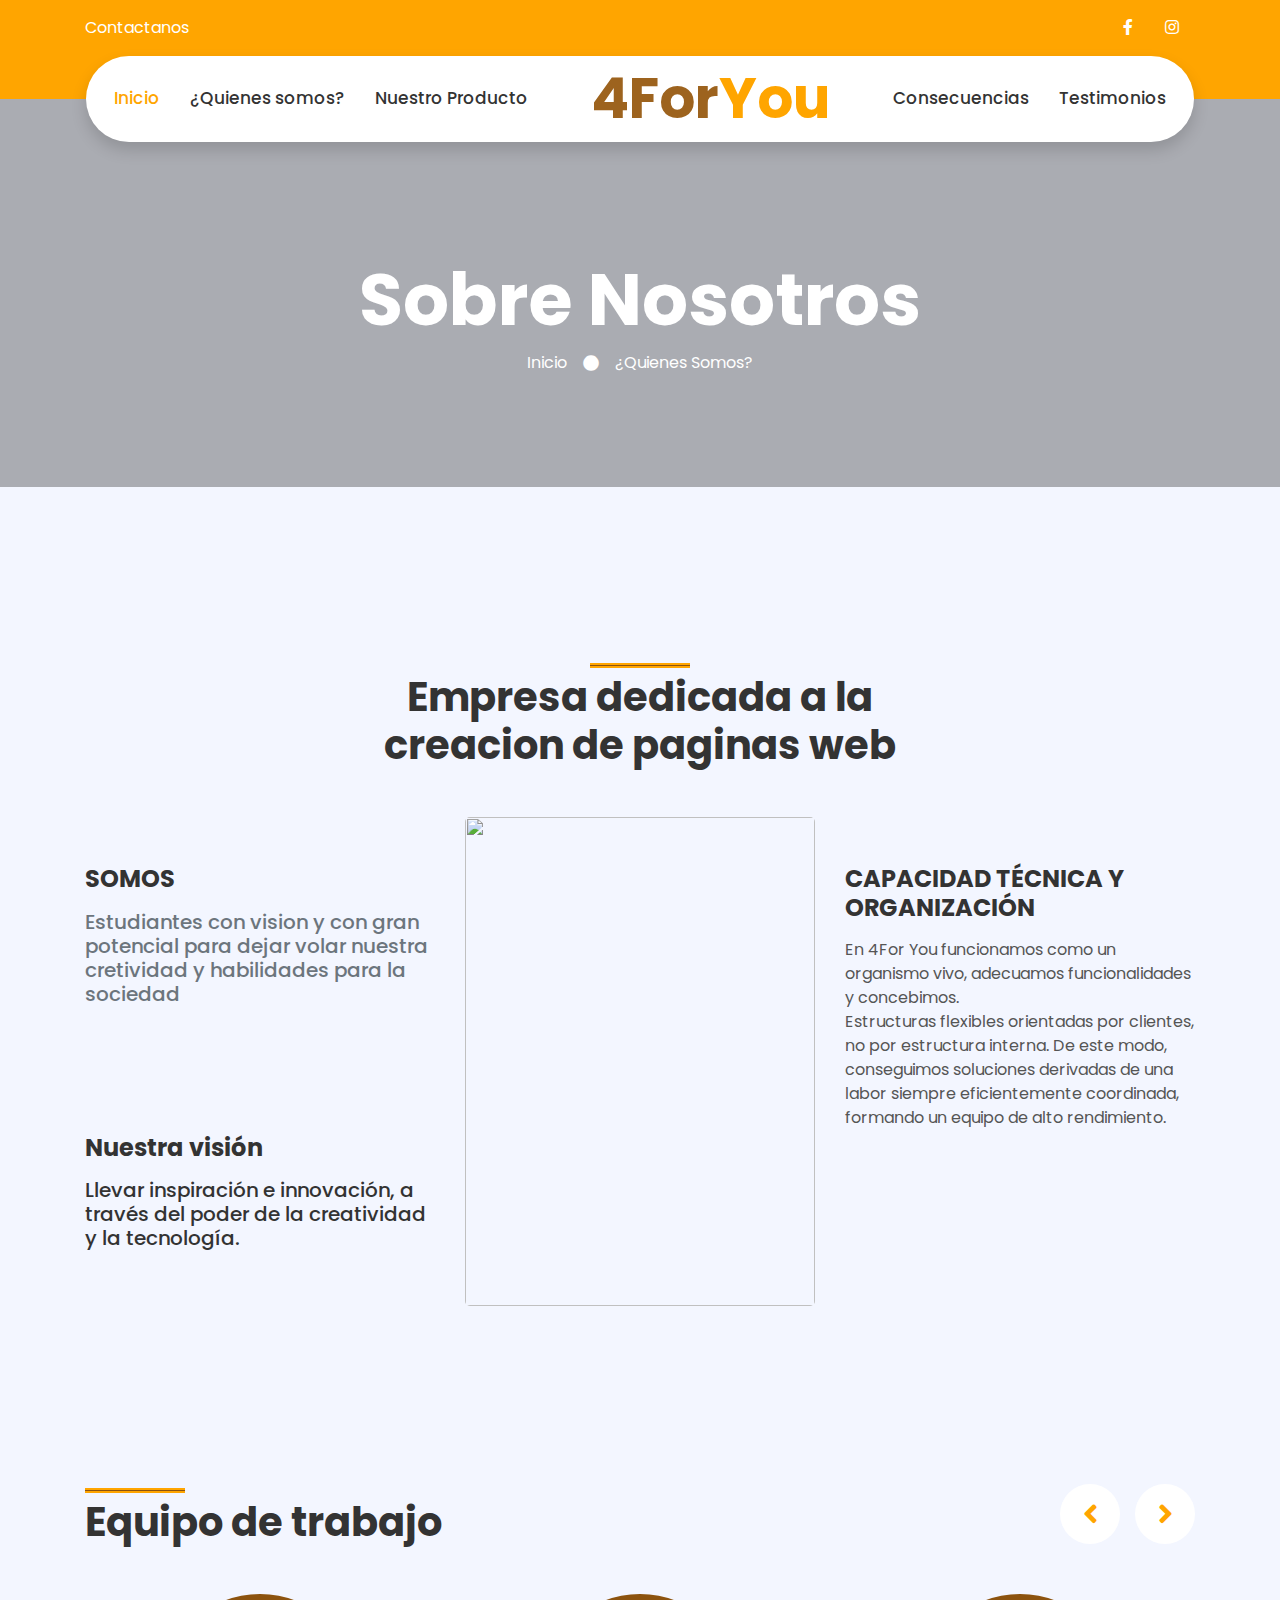
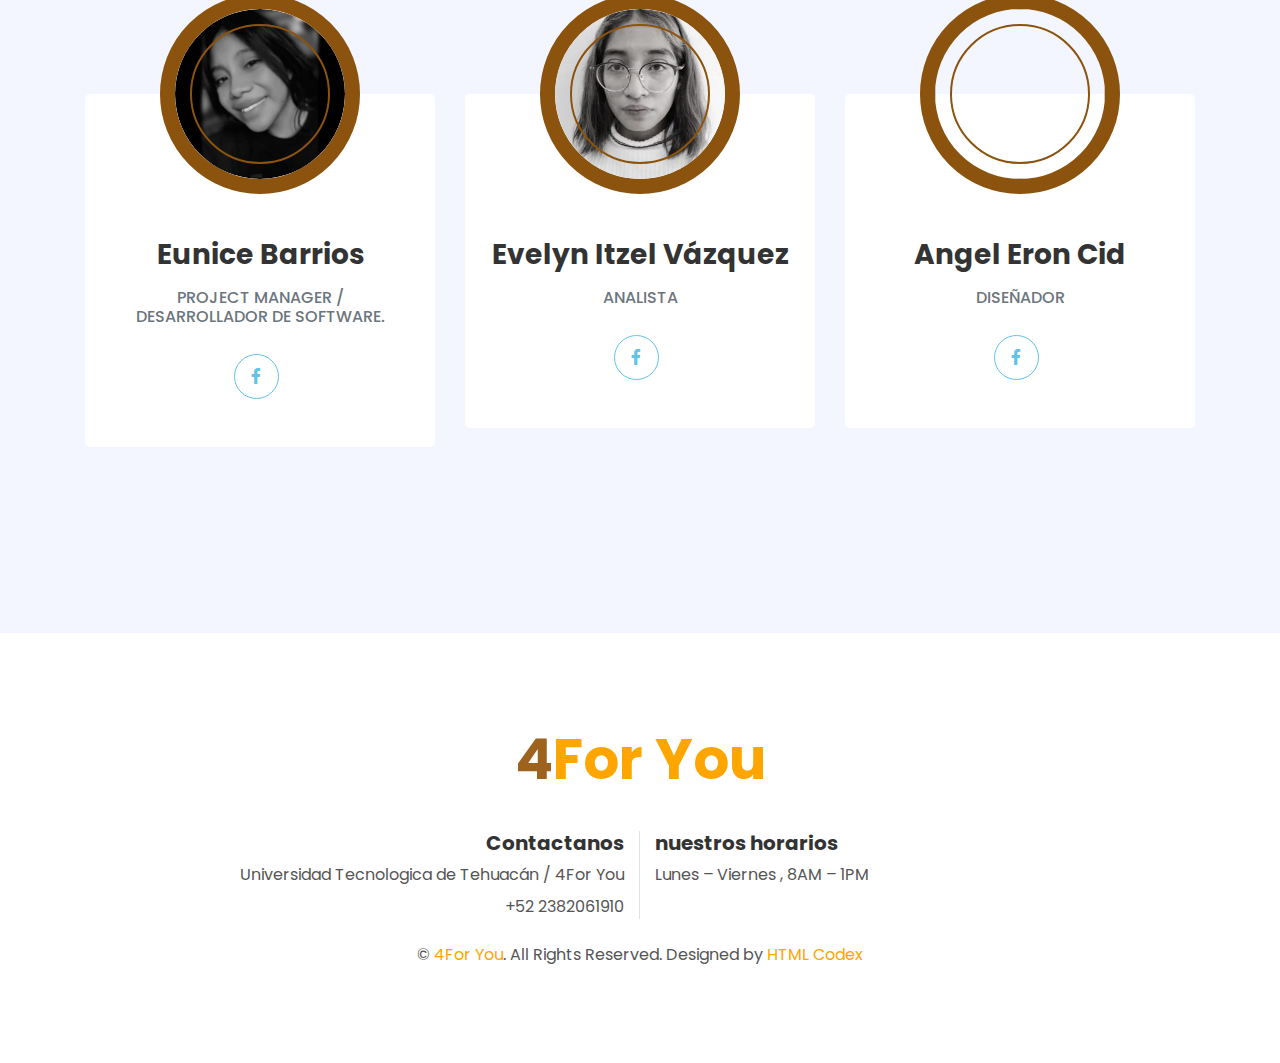
==== about.html @ 39297375 "second commit" ====
<!DOCTYPE html>
<html lang="en">

<head>
    <meta charset="utf-8">
    <title>4For You</title>
    <meta content="width=device-width, initial-scale=1.0" name="viewport">
    <meta content="Free HTML Templates" name="keywords">
    <meta content="Free HTML Templates" name="description">

    <!-- Favicon -->
    <link href="img/favicon.ico" rel="icon">

    <!-- Google Web Fonts -->
    <link rel="preconnect" href="https://fonts.gstatic.com">
    <link href="https://fonts.googleapis.com/css2?family=Poppins:wght@400;500;600;700&display=swap" rel="stylesheet">

    <!-- Font Awesome -->
    <link href="https://cdnjs.cloudflare.com/ajax/libs/font-awesome/5.10.0/css/all.min.css" rel="stylesheet">

    <!-- Libraries Stylesheet -->
    <link href="lib/owlcarousel/assets/owl.carousel.min.css" rel="stylesheet">
    <link href="lib/lightbox/css/lightbox.min.css" rel="stylesheet">

    <!-- Customized Bootstrap Stylesheet -->
    <link href="css/style.css" rel="stylesheet">
</head>

<body>
    <!-- Topbar Start -->
    <div class="container-fluid bg-primary py-3 d-none d-md-block">
        <div class="container">
            <div class="row">
                <div class="col-md-6 text-center text-lg-left mb-2 mb-lg-0">
                    <div class="d-inline-flex align-items-center">
                        <a class="text-white pr-3" href="https://wa.me/qr/YVDUMRNU4BDAO1 ">Contactanos</a>
                      
                    </div>
                </div>
                <div class="col-md-6 text-center text-lg-right">
                    <div class="d-inline-flex align-items-center">
                        <a class="text-white px-3" href="">
                            <i class="fab fa-facebook-f"></i>
                        </a>
                       
                        </a>
                        <a class="text-white px-3" href="">
                            <i class="fab fa-instagram"></i>
                        </a>
                       
                    </div>
                </div>
            </div>
        </div>
    </div>
    <!-- Topbar End -->


    <!-- Navbar Start -->
    <div class="container-fluid position-relative nav-bar p-0">
        <div class="container-lg position-relative p-0 px-lg-3" style="z-index: 9;">
            <nav class="navbar navbar-expand-lg bg-white navbar-light shadow p-lg-0">
                <a href="index.html" class="navbar-brand d-block d-lg-none">
                    <h1 class="m-0 display-4 text-primary"><span class="text-secondary">4For </span>You</h1>
                </a>
                <button type="button" class="navbar-toggler" data-toggle="collapse" data-target="#navbarCollapse">
                    <span class="navbar-toggler-icon"></span>
                </button>
                <div class="collapse navbar-collapse justify-content-between" id="navbarCollapse">
                    <div class="navbar-nav ml-auto py-0">
                        <a href="index.html" class="nav-item nav-link active">Inicio</a>
                        <a href="about.html" class="nav-item nav-link">¿Quienes somos?</a>
                        <a href="product.html" class="nav-item nav-link">Nuestro Producto</a>
                    </div>
                    <a href="index.html" class="navbar-brand mx-5 d-none d-lg-block">
                        <h1 class="m-0 display-4 text-primary"><span class="text-secondary">4For</span>You</h1>
                    </a>
                    <div class="navbar-nav mr-auto py-0">
                        <a href="service.html" class="nav-item nav-link">Consecuencias</a>
                        <a href="testimonios.html" class="nav-item nav-link">Testimonios</a>
                    
                    </div>
                </div>
            </nav>
        </div>
    </div>
    <!-- Navbar End -->


    <!-- Header Start -->
    <div class="jumbotron jumbotron-fluid page-header" style="margin-bottom: 90px;">
        <div class="container text-center py-5">
            <h1 class="text-white display-3 mt-lg-5">Sobre Nosotros</h1>
            <div class="d-inline-flex align-items-center text-white">
                <p class="m-0"><a class="text-white" href="">Inicio</a></p>
                <i class="fa fa-circle px-3"></i>
                <p class="m-0">¿Quienes Somos?</p>
            </div>
        </div>
    </div>
    <!-- Header End -->


    <!-- About Start -->
    <div class="container-fluid py-5">
        <div class="container py-5">
            <div class="row justify-content-center">
                <div class="col-lg-7">
                    <h1 class="section-title position-relative text-center mb-5">Empresa dedicada a la creacion de paginas web </h1>
                </div>
            </div>
            <div class="row">
                <div class="col-lg-4 py-5">
                    <h4 class="font-weight-bold mb-3">SOMOS</h4>
                    <h5 class="text-muted mb-3">Estudiantes con vision y con gran potencial para dejar volar nuestra cretividad y habilidades para la sociedad</p>
                    
                        <br><br><br><br>
                        <h4 class="font-weight-bold mb-3">Nuestra visión </h4>
                        <h5>
                            Llevar inspiración e innovación, a través del poder de la creatividad y la tecnología. 
                        </h5>
                </div>
                <div class="col-lg-4" style="min-height: 400px;">
                    <div class="position-relative h-100 rounded overflow-hidden">
                        <img class="position-absolute w-100 h-100" src="https://img.freepik.com/vector-gratis/fondo-cigarrillo-personas_23-2147618275.jpg?w=740&t=st=1678124604~exp=1678125204~hmac=c6847f18bb481e93ad858bc54929d199244ba776e8eab97102665780e44f63b5" style="object-fit: cover;">
                    </div>
                </div>
                <div class="col-lg-4 py-5">
                    <h4 class="font-weight-bold mb-3">CAPACIDAD
                        TÉCNICA Y ORGANIZACIÓN</h4>
                    <p>
                        En 4For You funcionamos como un organismo vivo, adecuamos funcionalidades y concebimos.
                        <br>
                        Estructuras flexibles orientadas por clientes, no
                        por estructura interna. De este modo, conseguimos
                        soluciones derivadas de una labor siempre
                        eficientemente coordinada, formando un equipo de alto
                        rendimiento.
                    </p>
                    
                </div>
            </div>
        </div>
    </div>
    <!-- About End -->

    <!-- Team Start -->
    <div class="container-fluid py-5">
        <div class="container py-5">
            <div class="row">
                <div class="col-lg-6">
                    <h1 class="section-title position-relative mb-5">Equipo de trabajo</h1>
                </div>
                <div class="col-lg-6 mb-5 mb-lg-0 pb-5 pb-lg-0"></div>
            </div>
            <div class="row">
                <div class="col-12">
                    <div class="owl-carousel team-carousel">
                        <div class="team-item">
                            <div class="team-img mx-auto">
                                <img class="rounded-circle w-100 h-100" src="img/eunice.jpg" style="object-fit: cover;">
                            </div>
                            <div class="position-relative text-center bg-light rounded px-4 py-5" style="margin-top: -100px;">
                                <h3 class="font-weight-bold mt-5 mb-3 pt-5">Eunice Barrios</h3>
                                <h6 class="text-uppercase text-muted mb-4">Project manager / Desarrollador de software. </h6>
                                <div class="d-flex justify-content-center pt-1">
                                   
                                    <a class="btn btn-outline-secondary btn-social mr-2" href="#"><i class="fab fa-facebook-f"></i></a>
                                   
                                </div>
                            </div>
                        </div>
                        <div class="team-item">
                            <div class="team-img mx-auto">
                                <img class="rounded-circle w-100 h-100" src="img/itzel.jpg" style="object-fit: cover;">
                            </div>
                            <div class="position-relative text-center bg-light rounded px-4 py-5" style="margin-top: -100px;">
                                <h3 class="font-weight-bold mt-5 mb-3 pt-5">Evelyn Itzel Vázquez </h3>
                                <h6 class="text-uppercase text-muted mb-4">Analista</h6>
                                <div class="d-flex justify-content-center pt-1">
                                   
                                    <a class="btn btn-outline-secondary btn-social mr-2" href="#"><i class="fab fa-facebook-f"></i></a>
                                    
                                </div>
                            </div>
                        </div>
                        <div class="team-item">
                            <div class="team-img mx-auto">
                                <img class="rounded-circle w-100 h-100" src="img/team-3.jpg" style="object-fit: cover;">
                            </div>
                            <div class="position-relative text-center bg-light rounded px-4 py-5" style="margin-top: -100px;">
                                <h3 class="font-weight-bold mt-5 mb-3 pt-5">Angel Eron Cid</h3>
                                <h6 class="text-uppercase text-muted mb-4">Diseñador</h6>
                                <div class="d-flex justify-content-center pt-1">
                                    
                                    <a class="btn btn-outline-secondary btn-social mr-2" href="#"><i class="fab fa-facebook-f"></i></a>
                                    
                                </div>
                            </div>
                        </div>
                        <div class="team-item">
                            <div class="team-img mx-auto">
                                <img class="rounded-circle w-100 h-100" src="img/team-4.jpg" style="object-fit: cover;">
                            </div>
                            <div class="position-relative text-center bg-light rounded px-4 py-5" style="margin-top: -100px;">
                                <h3 class="font-weight-bold mt-5 mb-3 pt-5">Alberto Angel López</h3>
                                <h6 class="text-uppercase text-muted mb-4">Scrum master</h6>
                                <div class="d-flex justify-content-center pt-1">
                                   
                                    <a class="btn btn-outline-secondary btn-social mr-2" href="#"><i class="fab fa-facebook-f"></i></a>
                                   
                                </div>
                            </div>
                        </div>
                    </div>
                </div>
            </div>
        </div>
    </div>
    <!-- Team End -->


   <!-- Footer Start -->
   <div class="container-fluid footer bg-light py-5" style="margin-top: 90px;">
    <div class="container text-center py-5">
        <div class="row">
            <div class="col-12 mb-4">
                <a href="index.html" class="navbar-brand m-0">
                    <h1 class="m-0 mt-n2 display-4 text-primary"><span class="text-secondary">4</span>For You</h1>
                </a>
            </div>
            
            <div class="col-12 mt-2 mb-4">
                <div class="row">
                    <div class="col-sm-6 text-center text-sm-right border-right mb-3 mb-sm-0">
                        <h5 class="font-weight-bold mb-2">Contactanos</h5>
                        <p class="mb-2">Universidad Tecnologica de Tehuacán / 4For You</p>
                        <p class="mb-0">+52 2382061910</p>
                    </div>
                    <div class="col-sm-6 text-center text-sm-left">
                        <h5 class="font-weight-bold mb-2">nuestros horarios</h5>
                        <p class="mb-2">Lunes – Viernes , 8AM – 1PM</p>
                        
                    </div>
                </div>
            </div>
            <div class="col-12">
                <p class="m-0">&copy; <a href="#">4For You</a>. All Rights Reserved. Designed by <a href="https://htmlcodex.com">HTML Codex</a>
                </p>
            </div>
        </div>
    </div>
</div>
<!-- Footer End -->

    <!-- Back to Top -->
    <a href="#" class="btn btn-secondary px-2 back-to-top"><i class="fa fa-angle-double-up"></i></a>


    <!-- JavaScript Libraries -->
    <script src="https://code.jquery.com/jquery-3.4.1.min.js"></script>
    <script src="https://stackpath.bootstrapcdn.com/bootstrap/4.4.1/js/bootstrap.bundle.min.js"></script>
    <script src="lib/easing/easing.min.js"></script>
    <script src="lib/waypoints/waypoints.min.js"></script>
    <script src="lib/owlcarousel/owl.carousel.min.js"></script>
    <script src="lib/isotope/isotope.pkgd.min.js"></script>
    <script src="lib/lightbox/js/lightbox.min.js"></script>

    <!-- Contact Javascript File -->
    <script src="mail/jqBootstrapValidation.min.js"></script>
    <script src="mail/contact.js"></script>

    <!-- Template Javascript -->
    <script src="js/main.js"></script>
</body>

</html>
---- css/style.css ----
/******* Bootstrap Theming ********/
/*!
 * Bootstrap v4.5.3 (https://getbootstrap.com/)
 * Copyright 2011-2020 The Bootstrap Authors
 * Copyright 2011-2020 Twitter, Inc.
 * Licensed under MIT (https://github.com/twbs/bootstrap/blob/main/LICENSE)
 */
:root {
  --blue: #007bff;
  --indigo: #6610f2;
  --purple: #6f42c1;
  --pink: #e83e8c;
  --red: #dc3545;
  --orange: #fd7e14;
  --yellow: #ffc107;
  --green: #28a745;
  --teal: #20c997;
  --cyan: #17a2b8;
  --white: #fff;
  --gray: #6c757d;
  --gray-dark: #343a40;
  --primary: #F195B2;
  --secondary: #62C3E7;
  --success: #28a745;
  --info: #17a2b8;
  --warning: #ffc107;
  --danger: #dc3545;
  --light: #FFFFFF;
  --dark: #333333;
  --breakpoint-xs: 0;
  --breakpoint-sm: 576px;
  --breakpoint-md: 768px;
  --breakpoint-lg: 992px;
  --breakpoint-xl: 1200px;
  --font-family-sans-serif: "Poppins", sans-serif;
  --font-family-monospace: SFMono-Regular, Menlo, Monaco, Consolas, "Liberation Mono", "Courier New", monospace;
}

*,
*::before,
*::after {
  box-sizing: border-box;
}

html {
  font-family: sans-serif;
  line-height: 1.15;
  -webkit-text-size-adjust: 100%;
  -webkit-tap-highlight-color: rgba(0, 0, 0, 0);
}

article, aside, figcaption, figure, footer, header, hgroup, main, nav, section {
  display: block;
}

body {
  margin: 0;
  font-family: "Poppins", sans-serif;
  font-size: 1rem;
  font-weight: 400;
  line-height: 1.5;
  color: #555555;
  text-align: left;
  background-color: #F3F6FF;
}

[tabindex="-1"]:focus:not(:focus-visible) {
  outline: 0 !important;
}

hr {
  box-sizing: content-box;
  height: 0;
  overflow: visible;
}

h1, h2, h3, h4, h5, h6 {
  margin-top: 0;
  margin-bottom: 0.5rem;
}

p {
  margin-top: 0;
  margin-bottom: 1rem;
}

abbr[title],
abbr[data-original-title] {
  text-decoration: underline;
  text-decoration: underline dotted;
  cursor: help;
  border-bottom: 0;
  text-decoration-skip-ink: none;
}

address {
  margin-bottom: 1rem;
  font-style: normal;
  line-height: inherit;
}

ol,
ul,
dl {
  margin-top: 0;
  margin-bottom: 1rem;
}

ol ol,
ul ul,
ol ul,
ul ol {
  margin-bottom: 0;
}

dt {
  font-weight: 700;
}

dd {
  margin-bottom: .5rem;
  margin-left: 0;
}

blockquote {
  margin: 0 0 1rem;
}

b,
strong {
  font-weight: bolder;
}

small {
  font-size: 80%;
}

sub,
sup {
  position: relative;
  font-size: 75%;
  line-height: 0;
  vertical-align: baseline;
}

sub {
  bottom: -.25em;
}

sup {
  top: -.5em;
}

a {
  color: orange;
  text-decoration: none;
  background-color: transparent;
}

a:hover {
  color: orange;
  text-decoration: underline;
}

a:not([href]):not([class]) {
  color: inherit;
  text-decoration: none;
}

a:not([href]):not([class]):hover {
  color: inherit;
  text-decoration: none;
}

pre,
code,
kbd,
samp {
  font-family: SFMono-Regular, Menlo, Monaco, Consolas, "Liberation Mono", "Courier New", monospace;
  font-size: 1em;
}

pre {
  margin-top: 0;
  margin-bottom: 1rem;
  overflow: auto;
  -ms-overflow-style: scrollbar;
}

figure {
  margin: 0 0 1rem;
}

img {
  vertical-align: middle;
  border-style: none;
}

svg {
  overflow: hidden;
  vertical-align: middle;
}

table {
  border-collapse: collapse;
}

caption {
  padding-top: 0.75rem;
  padding-bottom: 0.75rem;
  color: #6c757d;
  text-align: left;
  caption-side: bottom;
}

th {
  text-align: inherit;
  text-align: -webkit-match-parent;
}

label {
  display: inline-block;
  margin-bottom: 0.5rem;
}

button {
  border-radius: 0;
}

button:focus {
  outline: 1px dotted;
  outline: 5px auto -webkit-focus-ring-color;
}

input,
button,
select,
optgroup,
textarea {
  margin: 0;
  font-family: inherit;
  font-size: inherit;
  line-height: inherit;
}

button,
input {
  overflow: visible;
}

button,
select {
  text-transform: none;
}

[role="button"] {
  cursor: pointer;
}

select {
  word-wrap: normal;
}

button,
[type="button"],
[type="reset"],
[type="submit"] {
  -webkit-appearance: button;
}

button:not(:disabled),
[type="button"]:not(:disabled),
[type="reset"]:not(:disabled),
[type="submit"]:not(:disabled) {
  cursor: pointer;
}

button::-moz-focus-inner,
[type="button"]::-moz-focus-inner,
[type="reset"]::-moz-focus-inner,
[type="submit"]::-moz-focus-inner {
  padding: 0;
  border-style: none;
}

input[type="radio"],
input[type="checkbox"] {
  box-sizing: border-box;
  padding: 0;
}

textarea {
  overflow: auto;
  resize: vertical;
}

fieldset {
  min-width: 0;
  padding: 0;
  margin: 0;
  border: 0;
}

legend {
  display: block;
  width: 100%;
  max-width: 100%;
  padding: 0;
  margin-bottom: .5rem;
  font-size: 1.5rem;
  line-height: inherit;
  color: inherit;
  white-space: normal;
}

@media (max-width: 1200px) {
  legend {
    font-size: calc(1.275rem + 0.3vw) ;
  }
}

progress {
  vertical-align: baseline;
}

[type="number"]::-webkit-inner-spin-button,
[type="number"]::-webkit-outer-spin-button {
  height: auto;
}

[type="search"] {
  outline-offset: -2px;
  -webkit-appearance: none;
}

[type="search"]::-webkit-search-decoration {
  -webkit-appearance: none;
}

::-webkit-file-upload-button {
  font: inherit;
  -webkit-appearance: button;
}

output {
  display: inline-block;
}

summary {
  display: list-item;
  cursor: pointer;
}

template {
  display: none;
}

[hidden] {
  display: none !important;
}

h1, h2, h3, h4, h5, h6,
.h1, .h2, .h3, .h4, .h5, .h6 {
  margin-bottom: 0.5rem;
  font-weight: 500;
  line-height: 1.2;
  color: #333333;
}

h1, .h1 {
  font-size: 2.5rem;
}

@media (max-width: 1200px) {
  h1, .h1 {
    font-size: calc(1.375rem + 1.5vw) ;
  }
}

h2, .h2 {
  font-size: 2rem;
}

@media (max-width: 1200px) {
  h2, .h2 {
    font-size: calc(1.325rem + 0.9vw) ;
  }
}

h3, .h3 {
  font-size: 1.75rem;
}

@media (max-width: 1200px) {
  h3, .h3 {
    font-size: calc(1.3rem + 0.6vw) ;
  }
}

h4, .h4 {
  font-size: 1.5rem;
}

@media (max-width: 1200px) {
  h4, .h4 {
    font-size: calc(1.275rem + 0.3vw) ;
  }
}

h5, .h5 {
  font-size: 1.25rem;
}

h6, .h6 {
  font-size: 1rem;
}

.lead {
  font-size: 1.25rem;
  font-weight: 300;
}

.display-1 {
  font-size: 6rem;
  font-weight: 300;
  line-height: 1.2;
}

@media (max-width: 1200px) {
  .display-1 {
    font-size: calc(1.725rem + 5.7vw) ;
  }
}

.display-2 {
  font-size: 5.5rem;
  font-weight: 300;
  line-height: 1.2;
}

@media (max-width: 1200px) {
  .display-2 {
    font-size: calc(1.675rem + 5.1vw) ;
  }
}

.display-3 {
  font-size: 4.5rem;
  font-weight: 300;
  line-height: 1.2;
}

@media (max-width: 1200px) {
  .display-3 {
    font-size: calc(1.575rem + 3.9vw) ;
  }
}

.display-4 {
  font-size: 3.5rem;
  font-weight: 300;
  line-height: 1.2;
}

@media (max-width: 1200px) {
  .display-4 {
    font-size: calc(1.475rem + 2.7vw) ;
  }
}

hr {
  margin-top: 1rem;
  margin-bottom: 1rem;
  border: 0;
  border-top: 1px solid rgba(0, 0, 0, 0.1);
}

small,
.small {
  font-size: 80%;
  font-weight: 400;
}

mark,
.mark {
  padding: 0.2em;
  background-color: #fcf8e3;
}

.list-unstyled {
  padding-left: 0;
  list-style: none;
}

.list-inline {
  padding-left: 0;
  list-style: none;
}

.list-inline-item {
  display: inline-block;
}

.list-inline-item:not(:last-child) {
  margin-right: 0.5rem;
}

.initialism {
  font-size: 90%;
  text-transform: uppercase;
}

.blockquote {
  margin-bottom: 1rem;
  font-size: 1.25rem;
}

.blockquote-footer {
  display: block;
  font-size: 80%;
  color: #6c757d;
}

.blockquote-footer::before {
  content: "\2014\00A0";
}

.img-fluid {
  max-width: 100%;
  height: auto;
}

.img-thumbnail {
  padding: 0.25rem;
  background-color: #F3F6FF;
  border: 1px solid #dee2e6;
  border-radius: 5px;
  max-width: 100%;
  height: auto;
}

.figure {
  display: inline-block;
}

.figure-img {
  margin-bottom: 0.5rem;
  line-height: 1;
}

.figure-caption {
  font-size: 90%;
  color: #6c757d;
}

code {
  font-size: 87.5%;
  color:orange;
  word-wrap: break-word;
}

a > code {
  color: inherit;
}

kbd {
  padding: 0.2rem 0.4rem;
  font-size: 87.5%;
  color: #fff;
  background-color: #212529;
  border-radius: 0.2rem;
}

kbd kbd {
  padding: 0;
  font-size: 100%;
  font-weight: 700;
}

pre {
  display: block;
  font-size: 87.5%;
  color: #212529;
}

pre code {
  font-size: inherit;
  color: inherit;
  word-break: normal;
}

.pre-scrollable {
  max-height: 340px;
  overflow-y: scroll;
}

.container,
.container-fluid,
.container-sm,
.container-md,
.container-lg,
.container-xl {
  width: 100%;
  padding-right: 15px;
  padding-left: 15px;
  margin-right: auto;
  margin-left: auto;
}

@media (min-width: 576px) {
  .container, .container-sm {
    max-width: 540px;
  }
}

@media (min-width: 768px) {
  .container, .container-sm, .container-md {
    max-width: 720px;
  }
}

@media (min-width: 992px) {
  .container, .container-sm, .container-md, .container-lg {
    max-width: 960px;
  }
}

@media (min-width: 1200px) {
  .container, .container-sm, .container-md, .container-lg, .container-xl {
    max-width: 1140px;
  }
}

.row {
  display: flex;
  flex-wrap: wrap;
  margin-right: -15px;
  margin-left: -15px;
}

.no-gutters {
  margin-right: 0;
  margin-left: 0;
}

.no-gutters > .col,
.no-gutters > [class*="col-"] {
  padding-right: 0;
  padding-left: 0;
}

.col-1, .col-2, .col-3, .col-4, .col-5, .col-6, .col-7, .col-8, .col-9, .col-10, .col-11, .col-12, .col,
.col-auto, .col-sm-1, .col-sm-2, .col-sm-3, .col-sm-4, .col-sm-5, .col-sm-6, .col-sm-7, .col-sm-8, .col-sm-9, .col-sm-10, .col-sm-11, .col-sm-12, .col-sm,
.col-sm-auto, .col-md-1, .col-md-2, .col-md-3, .col-md-4, .col-md-5, .col-md-6, .col-md-7, .col-md-8, .col-md-9, .col-md-10, .col-md-11, .col-md-12, .col-md,
.col-md-auto, .col-lg-1, .col-lg-2, .col-lg-3, .col-lg-4, .col-lg-5, .col-lg-6, .col-lg-7, .col-lg-8, .col-lg-9, .col-lg-10, .col-lg-11, .col-lg-12, .col-lg,
.col-lg-auto, .col-xl-1, .col-xl-2, .col-xl-3, .col-xl-4, .col-xl-5, .col-xl-6, .col-xl-7, .col-xl-8, .col-xl-9, .col-xl-10, .col-xl-11, .col-xl-12, .col-xl,
.col-xl-auto {
  position: relative;
  width: 100%;
  padding-right: 15px;
  padding-left: 15px;
}

.col {
  flex-basis: 0;
  flex-grow: 1;
  max-width: 100%;
}

.row-cols-1 > * {
  flex: 0 0 100%;
  max-width: 100%;
}

.row-cols-2 > * {
  flex: 0 0 50%;
  max-width: 50%;
}

.row-cols-3 > * {
  flex: 0 0 33.33333%;
  max-width: 33.33333%;
}

.row-cols-4 > * {
  flex: 0 0 25%;
  max-width: 25%;
}

.row-cols-5 > * {
  flex: 0 0 20%;
  max-width: 20%;
}

.row-cols-6 > * {
  flex: 0 0 16.66667%;
  max-width: 16.66667%;
}

.col-auto {
  flex: 0 0 auto;
  width: auto;
  max-width: 100%;
}

.col-1 {
  flex: 0 0 8.33333%;
  max-width: 8.33333%;
}

.col-2 {
  flex: 0 0 16.66667%;
  max-width: 16.66667%;
}

.col-3 {
  flex: 0 0 25%;
  max-width: 25%;
}

.col-4 {
  flex: 0 0 33.33333%;
  max-width: 33.33333%;
}

.col-5 {
  flex: 0 0 41.66667%;
  max-width: 41.66667%;
}

.col-6 {
  flex: 0 0 50%;
  max-width: 50%;
}

.col-7 {
  flex: 0 0 58.33333%;
  max-width: 58.33333%;
}

.col-8 {
  flex: 0 0 66.66667%;
  max-width: 66.66667%;
}

.col-9 {
  flex: 0 0 75%;
  max-width: 75%;
}

.col-10 {
  flex: 0 0 83.33333%;
  max-width: 83.33333%;
}

.col-11 {
  flex: 0 0 91.66667%;
  max-width: 91.66667%;
}

.col-12 {
  flex: 0 0 100%;
  max-width: 100%;
}

.order-first {
  order: -1;
}

.order-last {
  order: 13;
}

.order-0 {
  order: 0;
}

.order-1 {
  order: 1;
}

.order-2 {
  order: 2;
}

.order-3 {
  order: 3;
}

.order-4 {
  order: 4;
}

.order-5 {
  order: 5;
}

.order-6 {
  order: 6;
}

.order-7 {
  order: 7;
}

.order-8 {
  order: 8;
}

.order-9 {
  order: 9;
}

.order-10 {
  order: 10;
}

.order-11 {
  order: 11;
}

.order-12 {
  order: 12;
}

.offset-1 {
  margin-left: 8.33333%;
}

.offset-2 {
  margin-left: 16.66667%;
}

.offset-3 {
  margin-left: 25%;
}

.offset-4 {
  margin-left: 33.33333%;
}

.offset-5 {
  margin-left: 41.66667%;
}

.offset-6 {
  margin-left: 50%;
}

.offset-7 {
  margin-left: 58.33333%;
}

.offset-8 {
  margin-left: 66.66667%;
}

.offset-9 {
  margin-left: 75%;
}

.offset-10 {
  margin-left: 83.33333%;
}

.offset-11 {
  margin-left: 91.66667%;
}

@media (min-width: 576px) {
  .col-sm {
    flex-basis: 0;
    flex-grow: 1;
    max-width: 100%;
  }
  .row-cols-sm-1 > * {
    flex: 0 0 100%;
    max-width: 100%;
  }
  .row-cols-sm-2 > * {
    flex: 0 0 50%;
    max-width: 50%;
  }
  .row-cols-sm-3 > * {
    flex: 0 0 33.33333%;
    max-width: 33.33333%;
  }
  .row-cols-sm-4 > * {
    flex: 0 0 25%;
    max-width: 25%;
  }
  .row-cols-sm-5 > * {
    flex: 0 0 20%;
    max-width: 20%;
  }
  .row-cols-sm-6 > * {
    flex: 0 0 16.66667%;
    max-width: 16.66667%;
  }
  .col-sm-auto {
    flex: 0 0 auto;
    width: auto;
    max-width: 100%;
  }
  .col-sm-1 {
    flex: 0 0 8.33333%;
    max-width: 8.33333%;
  }
  .col-sm-2 {
    flex: 0 0 16.66667%;
    max-width: 16.66667%;
  }
  .col-sm-3 {
    flex: 0 0 25%;
    max-width: 25%;
  }
  .col-sm-4 {
    flex: 0 0 33.33333%;
    max-width: 33.33333%;
  }
  .col-sm-5 {
    flex: 0 0 41.66667%;
    max-width: 41.66667%;
  }
  .col-sm-6 {
    flex: 0 0 50%;
    max-width: 50%;
  }
  .col-sm-7 {
    flex: 0 0 58.33333%;
    max-width: 58.33333%;
  }
  .col-sm-8 {
    flex: 0 0 66.66667%;
    max-width: 66.66667%;
  }
  .col-sm-9 {
    flex: 0 0 75%;
    max-width: 75%;
  }
  .col-sm-10 {
    flex: 0 0 83.33333%;
    max-width: 83.33333%;
  }
  .col-sm-11 {
    flex: 0 0 91.66667%;
    max-width: 91.66667%;
  }
  .col-sm-12 {
    flex: 0 0 100%;
    max-width: 100%;
  }
  .order-sm-first {
    order: -1;
  }
  .order-sm-last {
    order: 13;
  }
  .order-sm-0 {
    order: 0;
  }
  .order-sm-1 {
    order: 1;
  }
  .order-sm-2 {
    order: 2;
  }
  .order-sm-3 {
    order: 3;
  }
  .order-sm-4 {
    order: 4;
  }
  .order-sm-5 {
    order: 5;
  }
  .order-sm-6 {
    order: 6;
  }
  .order-sm-7 {
    order: 7;
  }
  .order-sm-8 {
    order: 8;
  }
  .order-sm-9 {
    order: 9;
  }
  .order-sm-10 {
    order: 10;
  }
  .order-sm-11 {
    order: 11;
  }
  .order-sm-12 {
    order: 12;
  }
  .offset-sm-0 {
    margin-left: 0;
  }
  .offset-sm-1 {
    margin-left: 8.33333%;
  }
  .offset-sm-2 {
    margin-left: 16.66667%;
  }
  .offset-sm-3 {
    margin-left: 25%;
  }
  .offset-sm-4 {
    margin-left: 33.33333%;
  }
  .offset-sm-5 {
    margin-left: 41.66667%;
  }
  .offset-sm-6 {
    margin-left: 50%;
  }
  .offset-sm-7 {
    margin-left: 58.33333%;
  }
  .offset-sm-8 {
    margin-left: 66.66667%;
  }
  .offset-sm-9 {
    margin-left: 75%;
  }
  .offset-sm-10 {
    margin-left: 83.33333%;
  }
  .offset-sm-11 {
    margin-left: 91.66667%;
  }
}

@media (min-width: 768px) {
  .col-md {
    flex-basis: 0;
    flex-grow: 1;
    max-width: 100%;
  }
  .row-cols-md-1 > * {
    flex: 0 0 100%;
    max-width: 100%;
  }
  .row-cols-md-2 > * {
    flex: 0 0 50%;
    max-width: 50%;
  }
  .row-cols-md-3 > * {
    flex: 0 0 33.33333%;
    max-width: 33.33333%;
  }
  .row-cols-md-4 > * {
    flex: 0 0 25%;
    max-width: 25%;
  }
  .row-cols-md-5 > * {
    flex: 0 0 20%;
    max-width: 20%;
  }
  .row-cols-md-6 > * {
    flex: 0 0 16.66667%;
    max-width: 16.66667%;
  }
  .col-md-auto {
    flex: 0 0 auto;
    width: auto;
    max-width: 100%;
  }
  .col-md-1 {
    flex: 0 0 8.33333%;
    max-width: 8.33333%;
  }
  .col-md-2 {
    flex: 0 0 16.66667%;
    max-width: 16.66667%;
  }
  .col-md-3 {
    flex: 0 0 25%;
    max-width: 25%;
  }
  .col-md-4 {
    flex: 0 0 33.33333%;
    max-width: 33.33333%;
  }
  .col-md-5 {
    flex: 0 0 41.66667%;
    max-width: 41.66667%;
  }
  .col-md-6 {
    flex: 0 0 50%;
    max-width: 50%;
  }
  .col-md-7 {
    flex: 0 0 58.33333%;
    max-width: 58.33333%;
  }
  .col-md-8 {
    flex: 0 0 66.66667%;
    max-width: 66.66667%;
  }
  .col-md-9 {
    flex: 0 0 75%;
    max-width: 75%;
  }
  .col-md-10 {
    flex: 0 0 83.33333%;
    max-width: 83.33333%;
  }
  .col-md-11 {
    flex: 0 0 91.66667%;
    max-width: 91.66667%;
  }
  .col-md-12 {
    flex: 0 0 100%;
    max-width: 100%;
  }
  .order-md-first {
    order: -1;
  }
  .order-md-last {
    order: 13;
  }
  .order-md-0 {
    order: 0;
  }
  .order-md-1 {
    order: 1;
  }
  .order-md-2 {
    order: 2;
  }
  .order-md-3 {
    order: 3;
  }
  .order-md-4 {
    order: 4;
  }
  .order-md-5 {
    order: 5;
  }
  .order-md-6 {
    order: 6;
  }
  .order-md-7 {
    order: 7;
  }
  .order-md-8 {
    order: 8;
  }
  .order-md-9 {
    order: 9;
  }
  .order-md-10 {
    order: 10;
  }
  .order-md-11 {
    order: 11;
  }
  .order-md-12 {
    order: 12;
  }
  .offset-md-0 {
    margin-left: 0;
  }
  .offset-md-1 {
    margin-left: 8.33333%;
  }
  .offset-md-2 {
    margin-left: 16.66667%;
  }
  .offset-md-3 {
    margin-left: 25%;
  }
  .offset-md-4 {
    margin-left: 33.33333%;
  }
  .offset-md-5 {
    margin-left: 41.66667%;
  }
  .offset-md-6 {
    margin-left: 50%;
  }
  .offset-md-7 {
    margin-left: 58.33333%;
  }
  .offset-md-8 {
    margin-left: 66.66667%;
  }
  .offset-md-9 {
    margin-left: 75%;
  }
  .offset-md-10 {
    margin-left: 83.33333%;
  }
  .offset-md-11 {
    margin-left: 91.66667%;
  }
}

@media (min-width: 992px) {
  .col-lg {
    flex-basis: 0;
    flex-grow: 1;
    max-width: 100%;
  }
  .row-cols-lg-1 > * {
    flex: 0 0 100%;
    max-width: 100%;
  }
  .row-cols-lg-2 > * {
    flex: 0 0 50%;
    max-width: 50%;
  }
  .row-cols-lg-3 > * {
    flex: 0 0 33.33333%;
    max-width: 33.33333%;
  }
  .row-cols-lg-4 > * {
    flex: 0 0 25%;
    max-width: 25%;
  }
  .row-cols-lg-5 > * {
    flex: 0 0 20%;
    max-width: 20%;
  }
  .row-cols-lg-6 > * {
    flex: 0 0 16.66667%;
    max-width: 16.66667%;
  }
  .col-lg-auto {
    flex: 0 0 auto;
    width: auto;
    max-width: 100%;
  }
  .col-lg-1 {
    flex: 0 0 8.33333%;
    max-width: 8.33333%;
  }
  .col-lg-2 {
    flex: 0 0 16.66667%;
    max-width: 16.66667%;
  }
  .col-lg-3 {
    flex: 0 0 25%;
    max-width: 25%;
  }
  .col-lg-4 {
    flex: 0 0 33.33333%;
    max-width: 33.33333%;
  }
  .col-lg-5 {
    flex: 0 0 41.66667%;
    max-width: 41.66667%;
  }
  .col-lg-6 {
    flex: 0 0 50%;
    max-width: 50%;
  }
  .col-lg-7 {
    flex: 0 0 58.33333%;
    max-width: 58.33333%;
  }
  .col-lg-8 {
    flex: 0 0 66.66667%;
    max-width: 66.66667%;
  }
  .col-lg-9 {
    flex: 0 0 75%;
    max-width: 75%;
  }
  .col-lg-10 {
    flex: 0 0 83.33333%;
    max-width: 83.33333%;
  }
  .col-lg-11 {
    flex: 0 0 91.66667%;
    max-width: 91.66667%;
  }
  .col-lg-12 {
    flex: 0 0 100%;
    max-width: 100%;
  }
  .order-lg-first {
    order: -1;
  }
  .order-lg-last {
    order: 13;
  }
  .order-lg-0 {
    order: 0;
  }
  .order-lg-1 {
    order: 1;
  }
  .order-lg-2 {
    order: 2;
  }
  .order-lg-3 {
    order: 3;
  }
  .order-lg-4 {
    order: 4;
  }
  .order-lg-5 {
    order: 5;
  }
  .order-lg-6 {
    order: 6;
  }
  .order-lg-7 {
    order: 7;
  }
  .order-lg-8 {
    order: 8;
  }
  .order-lg-9 {
    order: 9;
  }
  .order-lg-10 {
    order: 10;
  }
  .order-lg-11 {
    order: 11;
  }
  .order-lg-12 {
    order: 12;
  }
  .offset-lg-0 {
    margin-left: 0;
  }
  .offset-lg-1 {
    margin-left: 8.33333%;
  }
  .offset-lg-2 {
    margin-left: 16.66667%;
  }
  .offset-lg-3 {
    margin-left: 25%;
  }
  .offset-lg-4 {
    margin-left: 33.33333%;
  }
  .offset-lg-5 {
    margin-left: 41.66667%;
  }
  .offset-lg-6 {
    margin-left: 50%;
  }
  .offset-lg-7 {
    margin-left: 58.33333%;
  }
  .offset-lg-8 {
    margin-left: 66.66667%;
  }
  .offset-lg-9 {
    margin-left: 75%;
  }
  .offset-lg-10 {
    margin-left: 83.33333%;
  }
  .offset-lg-11 {
    margin-left: 91.66667%;
  }
}

@media (min-width: 1200px) {
  .col-xl {
    flex-basis: 0;
    flex-grow: 1;
    max-width: 100%;
  }
  .row-cols-xl-1 > * {
    flex: 0 0 100%;
    max-width: 100%;
  }
  .row-cols-xl-2 > * {
    flex: 0 0 50%;
    max-width: 50%;
  }
  .row-cols-xl-3 > * {
    flex: 0 0 33.33333%;
    max-width: 33.33333%;
  }
  .row-cols-xl-4 > * {
    flex: 0 0 25%;
    max-width: 25%;
  }
  .row-cols-xl-5 > * {
    flex: 0 0 20%;
    max-width: 20%;
  }
  .row-cols-xl-6 > * {
    flex: 0 0 16.66667%;
    max-width: 16.66667%;
  }
  .col-xl-auto {
    flex: 0 0 auto;
    width: auto;
    max-width: 100%;
  }
  .col-xl-1 {
    flex: 0 0 8.33333%;
    max-width: 8.33333%;
  }
  .col-xl-2 {
    flex: 0 0 16.66667%;
    max-width: 16.66667%;
  }
  .col-xl-3 {
    flex: 0 0 25%;
    max-width: 25%;
  }
  .col-xl-4 {
    flex: 0 0 33.33333%;
    max-width: 33.33333%;
  }
  .col-xl-5 {
    flex: 0 0 41.66667%;
    max-width: 41.66667%;
  }
  .col-xl-6 {
    flex: 0 0 50%;
    max-width: 50%;
  }
  .col-xl-7 {
    flex: 0 0 58.33333%;
    max-width: 58.33333%;
  }
  .col-xl-8 {
    flex: 0 0 66.66667%;
    max-width: 66.66667%;
  }
  .col-xl-9 {
    flex: 0 0 75%;
    max-width: 75%;
  }
  .col-xl-10 {
    flex: 0 0 83.33333%;
    max-width: 83.33333%;
  }
  .col-xl-11 {
    flex: 0 0 91.66667%;
    max-width: 91.66667%;
  }
  .col-xl-12 {
    flex: 0 0 100%;
    max-width: 100%;
  }
  .order-xl-first {
    order: -1;
  }
  .order-xl-last {
    order: 13;
  }
  .order-xl-0 {
    order: 0;
  }
  .order-xl-1 {
    order: 1;
  }
  .order-xl-2 {
    order: 2;
  }
  .order-xl-3 {
    order: 3;
  }
  .order-xl-4 {
    order: 4;
  }
  .order-xl-5 {
    order: 5;
  }
  .order-xl-6 {
    order: 6;
  }
  .order-xl-7 {
    order: 7;
  }
  .order-xl-8 {
    order: 8;
  }
  .order-xl-9 {
    order: 9;
  }
  .order-xl-10 {
    order: 10;
  }
  .order-xl-11 {
    order: 11;
  }
  .order-xl-12 {
    order: 12;
  }
  .offset-xl-0 {
    margin-left: 0;
  }
  .offset-xl-1 {
    margin-left: 8.33333%;
  }
  .offset-xl-2 {
    margin-left: 16.66667%;
  }
  .offset-xl-3 {
    margin-left: 25%;
  }
  .offset-xl-4 {
    margin-left: 33.33333%;
  }
  .offset-xl-5 {
    margin-left: 41.66667%;
  }
  .offset-xl-6 {
    margin-left: 50%;
  }
  .offset-xl-7 {
    margin-left: 58.33333%;
  }
  .offset-xl-8 {
    margin-left: 66.66667%;
  }
  .offset-xl-9 {
    margin-left: 75%;
  }
  .offset-xl-10 {
    margin-left: 83.33333%;
  }
  .offset-xl-11 {
    margin-left: 91.66667%;
  }
}

.table {
  width: 100%;
  margin-bottom: 1rem;
  color: #555555;
}

.table th,
.table td {
  padding: 0.75rem;
  vertical-align: top;
  border-top: 1px solid #dee2e6;
}

.table thead th {
  vertical-align: bottom;
  border-bottom: 2px solid #dee2e6;
}

.table tbody + tbody {
  border-top: 2px solid #dee2e6;
}

.table-sm th,
.table-sm td {
  padding: 0.3rem;
}

.table-bordered {
  border: 1px solid #dee2e6;
}

.table-bordered th,
.table-bordered td {
  border: 1px solid #dee2e6;
}

.table-bordered thead th,
.table-bordered thead td {
  border-bottom-width: 2px;
}

.table-borderless th,
.table-borderless td,
.table-borderless thead th,
.table-borderless tbody + tbody {
  border: 0;
}

.table-striped tbody tr:nth-of-type(odd) {
  background-color: rgba(0, 0, 0, 0.05);
}

.table-hover tbody tr:hover {
  color: #555555;
  background-color: rgba(0, 0, 0, 0.075);
}

.table-primary,
.table-primary > th,
.table-primary > td {
  background-color: #fbe1e9;
}

.table-primary th,
.table-primary td,
.table-primary thead th,
.table-primary tbody + tbody {
  border-color:orange;
}

.table-hover .table-primary:hover {
  background-color: orange;
}

.table-hover .table-primary:hover > td,
.table-hover .table-primary:hover > th {
  background-color: orange;
}

.table-secondary,
.table-secondary > th,
.table-secondary > td {
  background-color: #d3eef8;
}

.table-secondary th,
.table-secondary td,
.table-secondary thead th,
.table-secondary tbody + tbody {
  border-color: #ade0f3;
}

.table-hover .table-secondary:hover {
  background-color: #bde6f5;
}

.table-hover .table-secondary:hover > td,
.table-hover .table-secondary:hover > th {
  background-color: #bde6f5;
}

.table-success,
.table-success > th,
.table-success > td {
  background-color: #c3e6cb;
}

.table-success th,
.table-success td,
.table-success thead th,
.table-success tbody + tbody {
  border-color: #8fd19e;
}

.table-hover .table-success:hover {
  background-color: #b1dfbb;
}

.table-hover .table-success:hover > td,
.table-hover .table-success:hover > th {
  background-color: #b1dfbb;
}

.table-info,
.table-info > th,
.table-info > td {
  background-color: #bee5eb;
}

.table-info th,
.table-info td,
.table-info thead th,
.table-info tbody + tbody {
  border-color: #86cfda;
}

.table-hover .table-info:hover {
  background-color: #abdde5;
}

.table-hover .table-info:hover > td,
.table-hover .table-info:hover > th {
  background-color: #abdde5;
}

.table-warning,
.table-warning > th,
.table-warning > td {
  background-color: #ffeeba;
}

.table-warning th,
.table-warning td,
.table-warning thead th,
.table-warning tbody + tbody {
  border-color: #ffdf7e;
}

.table-hover .table-warning:hover {
  background-color: #ffe8a1;
}

.table-hover .table-warning:hover > td,
.table-hover .table-warning:hover > th {
  background-color: #ffe8a1;
}

.table-danger,
.table-danger > th,
.table-danger > td {
  background-color: orange;
}

.table-danger th,
.table-danger td,
.table-danger thead th,
.table-danger tbody + tbody {
  border-color: orange;
}

.table-hover .table-danger:hover {
  background-color: orange;
}

.table-hover .table-danger:hover > td,
.table-hover .table-danger:hover > th {
  background-color: orange;
}

.table-light,
.table-light > th,
.table-light > td {
  background-color: white;
}

.table-light th,
.table-light td,
.table-light thead th,
.table-light tbody + tbody {
  border-color: white;
}

.table-hover .table-light:hover {
  background-color: #f2f2f2;
}

.table-hover .table-light:hover > td,
.table-hover .table-light:hover > th {
  background-color: #f2f2f2;
}

.table-dark,
.table-dark > th,
.table-dark > td {
  background-color: #c6c6c6;
}

.table-dark th,
.table-dark td,
.table-dark thead th,
.table-dark tbody + tbody {
  border-color: #959595;
}

.table-hover .table-dark:hover {
  background-color: #b9b9b9;
}

.table-hover .table-dark:hover > td,
.table-hover .table-dark:hover > th {
  background-color: #b9b9b9;
}

.table-active,
.table-active > th,
.table-active > td {
  background-color: rgba(0, 0, 0, 0.075);
}

.table-hover .table-active:hover {
  background-color: rgba(0, 0, 0, 0.075);
}

.table-hover .table-active:hover > td,
.table-hover .table-active:hover > th {
  background-color: rgba(0, 0, 0, 0.075);
}

.table .thead-dark th {
  color: #fff;
  background-color: #343a40;
  border-color: #454d55;
}

.table .thead-light th {
  color: #495057;
  background-color: #e9ecef;
  border-color: #dee2e6;
}

.table-dark {
  color: #fff;
  background-color: #343a40;
}

.table-dark th,
.table-dark td,
.table-dark thead th {
  border-color: #454d55;
}

.table-dark.table-bordered {
  border: 0;
}

.table-dark.table-striped tbody tr:nth-of-type(odd) {
  background-color: rgba(255, 255, 255, 0.05);
}

.table-dark.table-hover tbody tr:hover {
  color: #fff;
  background-color: rgba(255, 255, 255, 0.075);
}

@media (max-width: 575.98px) {
  .table-responsive-sm {
    display: block;
    width: 100%;
    overflow-x: auto;
    -webkit-overflow-scrolling: touch;
  }
  .table-responsive-sm > .table-bordered {
    border: 0;
  }
}

@media (max-width: 767.98px) {
  .table-responsive-md {
    display: block;
    width: 100%;
    overflow-x: auto;
    -webkit-overflow-scrolling: touch;
  }
  .table-responsive-md > .table-bordered {
    border: 0;
  }
}

@media (max-width: 991.98px) {
  .table-responsive-lg {
    display: block;
    width: 100%;
    overflow-x: auto;
    -webkit-overflow-scrolling: touch;
  }
  .table-responsive-lg > .table-bordered {
    border: 0;
  }
}

@media (max-width: 1199.98px) {
  .table-responsive-xl {
    display: block;
    width: 100%;
    overflow-x: auto;
    -webkit-overflow-scrolling: touch;
  }
  .table-responsive-xl > .table-bordered {
    border: 0;
  }
}

.table-responsive {
  display: block;
  width: 100%;
  overflow-x: auto;
  -webkit-overflow-scrolling: touch;
}

.table-responsive > .table-bordered {
  border: 0;
}

.form-control {
  display: block;
  width: 100%;
  height: calc(1.5em + 0.75rem + 2px);
  padding: 0.375rem 0.75rem;
  font-size: 1rem;
  font-weight: 400;
  line-height: 1.5;
  color: #495057;
  background-color: #fff;
  background-clip: padding-box;
  border: 1px solid #ced4da;
  border-radius: 5px;
  transition: border-color 0.15s ease-in-out, box-shadow 0.15s ease-in-out;
}

@media (prefers-reduced-motion: reduce) {
  .form-control {
    transition: none;
  }
}

.form-control::-ms-expand {
  background-color: transparent;
  border: 0;
}

.form-control:-moz-focusring {
  color: transparent;
  text-shadow: 0 0 0 #495057;
}

.form-control:focus {
  color: #495057;
  background-color: #fff;
  border-color: white;
  outline: 0;
  box-shadow: 0 0 0 0.2rem rgba(253, 146, 23, 0.25);
}

.form-control::placeholder {
  color: #6c757d;
  opacity: 1;
}

.form-control:disabled, .form-control[readonly] {
  background-color: #e9ecef;
  opacity: 1;
}

input[type="date"].form-control,
input[type="time"].form-control,
input[type="datetime-local"].form-control,
input[type="month"].form-control {
  appearance: none;
}

select.form-control:focus::-ms-value {
  color: #495057;
  background-color: #fff;
}

.form-control-file,
.form-control-range {
  display: block;
  width: 100%;
}

.col-form-label {
  padding-top: calc(0.375rem + 1px);
  padding-bottom: calc(0.375rem + 1px);
  margin-bottom: 0;
  font-size: inherit;
  line-height: 1.5;
}

.col-form-label-lg {
  padding-top: calc(0.5rem + 1px);
  padding-bottom: calc(0.5rem + 1px);
  font-size: 1.25rem;
  line-height: 1.5;
}

.col-form-label-sm {
  padding-top: calc(0.25rem + 1px);
  padding-bottom: calc(0.25rem + 1px);
  font-size: 0.875rem;
  line-height: 1.5;
}

.form-control-plaintext {
  display: block;
  width: 100%;
  padding: 0.375rem 0;
  margin-bottom: 0;
  font-size: 1rem;
  line-height: 1.5;
  color: #555555;
  background-color: transparent;
  border: solid transparent;
  border-width: 1px 0;
}

.form-control-plaintext.form-control-sm, .form-control-plaintext.form-control-lg {
  padding-right: 0;
  padding-left: 0;
}

.form-control-sm {
  height: calc(1.5em + 0.5rem + 2px);
  padding: 0.25rem 0.5rem;
  font-size: 0.875rem;
  line-height: 1.5;
  border-radius: 0.2rem;
}

.form-control-lg {
  height: calc(1.5em + 1rem + 2px);
  padding: 0.5rem 1rem;
  font-size: 1.25rem;
  line-height: 1.5;
  border-radius: 0.3rem;
}

select.form-control[size], select.form-control[multiple] {
  height: auto;
}

textarea.form-control {
  height: auto;
}

.form-group {
  margin-bottom: 1rem;
}

.form-text {
  display: block;
  margin-top: 0.25rem;
}

.form-row {
  display: flex;
  flex-wrap: wrap;
  margin-right: -5px;
  margin-left: -5px;
}

.form-row > .col,
.form-row > [class*="col-"] {
  padding-right: 5px;
  padding-left: 5px;
}

.form-check {
  position: relative;
  display: block;
  padding-left: 1.25rem;
}

.form-check-input {
  position: absolute;
  margin-top: 0.3rem;
  margin-left: -1.25rem;
}

.form-check-input[disabled] ~ .form-check-label,
.form-check-input:disabled ~ .form-check-label {
  color: #6c757d;
}

.form-check-label {
  margin-bottom: 0;
}

.form-check-inline {
  display: inline-flex;
  align-items: center;
  padding-left: 0;
  margin-right: 0.75rem;
}

.form-check-inline .form-check-input {
  position: static;
  margin-top: 0;
  margin-right: 0.3125rem;
  margin-left: 0;
}

.valid-feedback {
  display: none;
  width: 100%;
  margin-top: 0.25rem;
  font-size: 80%;
  color: #28a745;
}

.valid-tooltip {
  position: absolute;
  top: 100%;
  left: 0;
  z-index: 5;
  display: none;
  max-width: 100%;
  padding: 0.25rem 0.5rem;
  margin-top: .1rem;
  font-size: 0.875rem;
  line-height: 1.5;
  color: #fff;
  background-color: rgba(40, 167, 69, 0.9);
  border-radius: 5px;
}

.was-validated :valid ~ .valid-feedback,
.was-validated :valid ~ .valid-tooltip,
.is-valid ~ .valid-feedback,
.is-valid ~ .valid-tooltip {
  display: block;
}

.was-validated .form-control:valid, .form-control.is-valid {
  border-color: #28a745;
  padding-right: calc(1.5em + 0.75rem);
  background-image: url("data:image/svg+xml,%3csvg xmlns='http://www.w3.org/2000/svg' width='8' height='8' viewBox='0 0 8 8'%3e%3cpath fill='%2328a745' d='M2.3 6.73L.6 4.53c-.4-1.04.46-1.4 1.1-.8l1.1 1.4 3.4-3.8c.6-.63 1.6-.27 1.2.7l-4 4.6c-.43.5-.8.4-1.1.1z'/%3e%3c/svg%3e");
  background-repeat: no-repeat;
  background-position: right calc(0.375em + 0.1875rem) center;
  background-size: calc(0.75em + 0.375rem) calc(0.75em + 0.375rem);
}

.was-validated .form-control:valid:focus, .form-control.is-valid:focus {
  border-color: #28a745;
  box-shadow: 0 0 0 0.2rem rgba(40, 167, 69, 0.25);
}

.was-validated textarea.form-control:valid, textarea.form-control.is-valid {
  padding-right: calc(1.5em + 0.75rem);
  background-position: top calc(0.375em + 0.1875rem) right calc(0.375em + 0.1875rem);
}

.was-validated .custom-select:valid, .custom-select.is-valid {
  border-color: #28a745;
  padding-right: calc(0.75em + 2.3125rem);
  background: url("data:image/svg+xml,%3csvg xmlns='http://www.w3.org/2000/svg' width='4' height='5' viewBox='0 0 4 5'%3e%3cpath fill='%23343a40' d='M2 0L0 2h4zm0 5L0 3h4z'/%3e%3c/svg%3e") no-repeat right 0.75rem center/8px 10px, url("data:image/svg+xml,%3csvg xmlns='http://www.w3.org/2000/svg' width='8' height='8' viewBox='0 0 8 8'%3e%3cpath fill='%2328a745' d='M2.3 6.73L.6 4.53c-.4-1.04.46-1.4 1.1-.8l1.1 1.4 3.4-3.8c.6-.63 1.6-.27 1.2.7l-4 4.6c-.43.5-.8.4-1.1.1z'/%3e%3c/svg%3e") #fff no-repeat center right 1.75rem/calc(0.75em + 0.375rem) calc(0.75em + 0.375rem);
}

.was-validated .custom-select:valid:focus, .custom-select.is-valid:focus {
  border-color: #28a745;
  box-shadow: 0 0 0 0.2rem rgba(40, 167, 69, 0.25);
}

.was-validated .form-check-input:valid ~ .form-check-label, .form-check-input.is-valid ~ .form-check-label {
  color: #28a745;
}

.was-validated .form-check-input:valid ~ .valid-feedback,
.was-validated .form-check-input:valid ~ .valid-tooltip, .form-check-input.is-valid ~ .valid-feedback,
.form-check-input.is-valid ~ .valid-tooltip {
  display: block;
}

.was-validated .custom-control-input:valid ~ .custom-control-label, .custom-control-input.is-valid ~ .custom-control-label {
  color: #28a745;
}

.was-validated .custom-control-input:valid ~ .custom-control-label::before, .custom-control-input.is-valid ~ .custom-control-label::before {
  border-color: #28a745;
}

.was-validated .custom-control-input:valid:checked ~ .custom-control-label::before, .custom-control-input.is-valid:checked ~ .custom-control-label::before {
  border-color: #34ce57;
  background-color: #34ce57;
}

.was-validated .custom-control-input:valid:focus ~ .custom-control-label::before, .custom-control-input.is-valid:focus ~ .custom-control-label::before {
  box-shadow: 0 0 0 0.2rem rgba(40, 167, 69, 0.25);
}

.was-validated .custom-control-input:valid:focus:not(:checked) ~ .custom-control-label::before, .custom-control-input.is-valid:focus:not(:checked) ~ .custom-control-label::before {
  border-color: #28a745;
}

.was-validated .custom-file-input:valid ~ .custom-file-label, .custom-file-input.is-valid ~ .custom-file-label {
  border-color: #28a745;
}

.was-validated .custom-file-input:valid:focus ~ .custom-file-label, .custom-file-input.is-valid:focus ~ .custom-file-label {
  border-color: #28a745;
  box-shadow: 0 0 0 0.2rem rgba(40, 167, 69, 0.25);
}

.invalid-feedback {
  display: none;
  width: 100%;
  margin-top: 0.25rem;
  font-size: 80%;
  color: #dc3545;
}

.invalid-tooltip {
  position: absolute;
  top: 100%;
  left: 0;
  z-index: 5;
  display: none;
  max-width: 100%;
  padding: 0.25rem 0.5rem;
  margin-top: .1rem;
  font-size: 0.875rem;
  line-height: 1.5;
  color: #fff;
  background-color: rgba(220, 53, 69, 0.9);
  border-radius: 5px;
}

.was-validated :invalid ~ .invalid-feedback,
.was-validated :invalid ~ .invalid-tooltip,
.is-invalid ~ .invalid-feedback,
.is-invalid ~ .invalid-tooltip {
  display: block;
}

.was-validated .form-control:invalid, .form-control.is-invalid {
  border-color: #dc3545;
  padding-right: calc(1.5em + 0.75rem);
  background-image: url("data:image/svg+xml,%3csvg xmlns='http://www.w3.org/2000/svg' width='12' height='12' fill='none' stroke='%23dc3545' viewBox='0 0 12 12'%3e%3ccircle cx='6' cy='6' r='4.5'/%3e%3cpath stroke-linejoin='round' d='M5.8 3.6h.4L6 6.5z'/%3e%3ccircle cx='6' cy='8.2' r='.6' fill='%23dc3545' stroke='none'/%3e%3c/svg%3e");
  background-repeat: no-repeat;
  background-position: right calc(0.375em + 0.1875rem) center;
  background-size: calc(0.75em + 0.375rem) calc(0.75em + 0.375rem);
}

.was-validated .form-control:invalid:focus, .form-control.is-invalid:focus {
  border-color: #dc3545;
  box-shadow: 0 0 0 0.2rem rgba(220, 53, 69, 0.25);
}

.was-validated textarea.form-control:invalid, textarea.form-control.is-invalid {
  padding-right: calc(1.5em + 0.75rem);
  background-position: top calc(0.375em + 0.1875rem) right calc(0.375em + 0.1875rem);
}

.was-validated .custom-select:invalid, .custom-select.is-invalid {
  border-color: #dc3545;
  padding-right: calc(0.75em + 2.3125rem);
  background: url("data:image/svg+xml,%3csvg xmlns='http://www.w3.org/2000/svg' width='4' height='5' viewBox='0 0 4 5'%3e%3cpath fill='%23343a40' d='M2 0L0 2h4zm0 5L0 3h4z'/%3e%3c/svg%3e") no-repeat right 0.75rem center/8px 10px, url("data:image/svg+xml,%3csvg xmlns='http://www.w3.org/2000/svg' width='12' height='12' fill='none' stroke='%23dc3545' viewBox='0 0 12 12'%3e%3ccircle cx='6' cy='6' r='4.5'/%3e%3cpath stroke-linejoin='round' d='M5.8 3.6h.4L6 6.5z'/%3e%3ccircle cx='6' cy='8.2' r='.6' fill='%23dc3545' stroke='none'/%3e%3c/svg%3e") #fff no-repeat center right 1.75rem/calc(0.75em + 0.375rem) calc(0.75em + 0.375rem);
}

.was-validated .custom-select:invalid:focus, .custom-select.is-invalid:focus {
  border-color: #dc3545;
  box-shadow: 0 0 0 0.2rem rgba(220, 53, 69, 0.25);
}

.was-validated .form-check-input:invalid ~ .form-check-label, .form-check-input.is-invalid ~ .form-check-label {
  color: #dc3545;
}

.was-validated .form-check-input:invalid ~ .invalid-feedback,
.was-validated .form-check-input:invalid ~ .invalid-tooltip, .form-check-input.is-invalid ~ .invalid-feedback,
.form-check-input.is-invalid ~ .invalid-tooltip {
  display: block;
}

.was-validated .custom-control-input:invalid ~ .custom-control-label, .custom-control-input.is-invalid ~ .custom-control-label {
  color: #dc3545;
}

.was-validated .custom-control-input:invalid ~ .custom-control-label::before, .custom-control-input.is-invalid ~ .custom-control-label::before {
  border-color: #dc3545;
}

.was-validated .custom-control-input:invalid:checked ~ .custom-control-label::before, .custom-control-input.is-invalid:checked ~ .custom-control-label::before {
  border-color: #f37323;
  background-color:   #f37323;
  ;
}

.was-validated .custom-control-input:invalid:focus ~ .custom-control-label::before, .custom-control-input.is-invalid:focus ~ .custom-control-label::before {
  box-shadow: 0 0 0 0.2rem rgba(220, 53, 69, 0.25);
}

.was-validated .custom-control-input:invalid:focus:not(:checked) ~ .custom-control-label::before, .custom-control-input.is-invalid:focus:not(:checked) ~ .custom-control-label::before {
  border-color: #dc3545;
}

.was-validated .custom-file-input:invalid ~ .custom-file-label, .custom-file-input.is-invalid ~ .custom-file-label {
  border-color: #dc3545;
}

.was-validated .custom-file-input:invalid:focus ~ .custom-file-label, .custom-file-input.is-invalid:focus ~ .custom-file-label {
  border-color: #dc3545;
  box-shadow: 0 0 0 0.2rem rgba(220, 53, 69, 0.25);
}

.form-inline {
  display: flex;
  flex-flow: row wrap;
  align-items: center;
}

.form-inline .form-check {
  width: 100%;
}

@media (min-width: 576px) {
  .form-inline label {
    display: flex;
    align-items: center;
    justify-content: center;
    margin-bottom: 0;
  }
  .form-inline .form-group {
    display: flex;
    flex: 0 0 auto;
    flex-flow: row wrap;
    align-items: center;
    margin-bottom: 0;
  }
  .form-inline .form-control {
    display: inline-block;
    width: auto;
    vertical-align: middle;
  }
  .form-inline .form-control-plaintext {
    display: inline-block;
  }
  .form-inline .input-group,
  .form-inline .custom-select {
    width: auto;
  }
  .form-inline .form-check {
    display: flex;
    align-items: center;
    justify-content: center;
    width: auto;
    padding-left: 0;
  }
  .form-inline .form-check-input {
    position: relative;
    flex-shrink: 0;
    margin-top: 0;
    margin-right: 0.25rem;
    margin-left: 0;
  }
  .form-inline .custom-control {
    align-items: center;
    justify-content: center;
  }
  .form-inline .custom-control-label {
    margin-bottom: 0;
  }
}

.btn {
  display: inline-block;
  font-weight: 400;
  color: #555555;
  text-align: center;
  vertical-align: middle;
  user-select: none;
  background-color: transparent;
  border: 1px solid transparent;
  padding: 0.375rem 0.75rem;
  font-size: 1rem;
  line-height: 1.5;
  border-radius: 5px;
  transition: color 0.15s ease-in-out, background-color 0.15s ease-in-out, border-color 0.15s ease-in-out, box-shadow 0.15s ease-in-out;
}

@media (prefers-reduced-motion: reduce) {
  .btn {
    transition: none;
  }
}

.btn:hover {
  color: #555555;
  text-decoration: none;
}

.btn:focus, .btn.focus {
  outline: 0;
  box-shadow: 0 0 0 0.2rem rgba(241, 149, 178, 0.25);
}

.btn.disabled, .btn:disabled {
  opacity: 0.65;
}

.btn:not(:disabled):not(.disabled) {
  cursor: pointer;
}

a.btn.disabled,
fieldset:disabled a.btn {
  pointer-events: none;
}

.btn-primary {
  color: #212529;
  background-color:#ef7c1d;
  border-color: #ef7c1d;
}

.btn-primary:hover {
  color: #212529;
  background-color:#ef7c1d;
  border-color: #ef7c1d;
}

.btn-primary:focus, .btn-primary.focus {
  color: #212529;
  background-color: #ef7c1d;
  border-color: #ef7c1d;
  box-shadow: 0 0 0 0.2rem rgba(252, 145, 14, 0.5);
}

.btn-primary.disabled, .btn-primary:disabled {
  color: #212529;
  background-color: #ef7c1d;
  border-color: #ff7310;
}

.btn-primary:not(:disabled):not(.disabled):active, .btn-primary:not(:disabled):not(.disabled).active,
.show > .btn-primary.dropdown-toggle {
  color: #fff;
  background-color: #f48b21;
  border-color: #ff8b33;
}

.btn-primary:not(:disabled):not(.disabled):active:focus, .btn-primary:not(:disabled):not(.disabled).active:focus,
.show > .btn-primary.dropdown-toggle:focus {
  box-shadow: 0 0 0 0.2rem rgba(246, 108, 22, 0.5);
}

.btn-secondary {
  color: #212529;
  background-color: #563315;
  border-color: #683919;
}

.btn-secondary:hover {
  color: #212529;
  background-color: #6b3d0e;
  border-color: #6e3d18;
}

.btn-secondary:focus, .btn-secondary.focus {
  color: #212529;
  background-color: #57371d;
  border-color: #7a4009;
  box-shadow: 0 0 0 0.2rem rgba(75, 46, 22, 0.5);
}

.btn-secondary.disabled, .btn-secondary:disabled {
  color: #212529;
  background-color: #673908;
  border-color: #5f2f12;
}

.btn-secondary:not(:disabled):not(.disabled):active, .btn-secondary:not(:disabled):not(.disabled).active,
.show > .btn-secondary.dropdown-toggle {
  color: #fff;
  background-color: #724422;
  border-color: #523322;
}

.btn-secondary:not(:disabled):not(.disabled):active:focus, .btn-secondary:not(:disabled):not(.disabled).active:focus,
.show > .btn-secondary.dropdown-toggle:focus {
  box-shadow: 0 0 0 0.2rem rgba(113, 65, 23, 0.5);
}

.btn-success {
  color: #fff;
  background-color: #28a745;
  border-color: #28a745;
}

.btn-success:hover {
  color: #fff;
  background-color: #218838;
  border-color: #1e7e34;
}

.btn-success:focus, .btn-success.focus {
  color: #fff;
  background-color: #218838;
  border-color: #1e7e34;
  box-shadow: 0 0 0 0.2rem rgba(72, 180, 97, 0.5);
}

.btn-success.disabled, .btn-success:disabled {
  color: #fff;
  background-color: #28a745;
  border-color: #28a745;
}

.btn-success:not(:disabled):not(.disabled):active, .btn-success:not(:disabled):not(.disabled).active,
.show > .btn-success.dropdown-toggle {
  color: #fff;
  background-color: #1e7e34;
  border-color: #1c7430;
}

.btn-success:not(:disabled):not(.disabled):active:focus, .btn-success:not(:disabled):not(.disabled).active:focus,
.show > .btn-success.dropdown-toggle:focus {
  box-shadow: 0 0 0 0.2rem rgba(72, 180, 97, 0.5);
}

.btn-info {
  color: #fff;
  background-color: #17a2b8;
  border-color: #17a2b8;
}

.btn-info:hover {
  color: #fff;
  background-color: #138496;
  border-color: #117a8b;
}

.btn-info:focus, .btn-info.focus {
  color: #fff;
  background-color:#7E4B0E;
  border-color:#7E4B0E;
  box-shadow: 0 0 0 0.2rem rgba(126, 75, 14);
}

.btn-info.disabled, .btn-info:disabled {
  color: #fff;
  background-color: #8E520A ;
  border-color: #8E520A ;
}

.btn-info:not(:disabled):not(.disabled):active, .btn-info:not(:disabled):not(.disabled).active,
.show > .btn-info.dropdown-toggle {
  color: #fff;
  background-color: #8C530F ;
  border-color: #8C530F ;
}

.btn-info:not(:disabled):not(.disabled):active:focus, .btn-info:not(:disabled):not(.disabled).active:focus,
.show > .btn-info.dropdown-toggle:focus {
  box-shadow: 0 0 0 0.2rem rgba(140, 83, 15 );
}

.btn-warning {
  color: #212529;
  background-color: #ffc107;
  border-color: #ffc107;
}

.btn-warning:hover {
  color: #212529;
  background-color: #e0a800;
  border-color: #d39e00;
}

.btn-warning:focus, .btn-warning.focus {
  color: #212529;
  background-color: #e0a800;
  border-color: #d39e00;
  box-shadow: 0 0 0 0.2rem rgba(222, 170, 12, 0.5);
}

.btn-warning.disabled, .btn-warning:disabled {
  color: #212529;
  background-color: #ffc107;
  border-color: #ffc107;
}

.btn-warning:not(:disabled):not(.disabled):active, .btn-warning:not(:disabled):not(.disabled).active,
.show > .btn-warning.dropdown-toggle {
  color: #212529;
  background-color: #d39e00;
  border-color: #c69500;
}

.btn-warning:not(:disabled):not(.disabled):active:focus, .btn-warning:not(:disabled):not(.disabled).active:focus,
.show > .btn-warning.dropdown-toggle:focus {
  box-shadow: 0 0 0 0.2rem rgba(222, 170, 12, 0.5);
}

.btn-danger {
  color: #fff;
  background-color: #dc3545;
  border-color: #dc3545;
}

.btn-danger:hover {
  color: #fff;
  background-color: #c82333;
  border-color: #bd2130;
}

.btn-danger:focus, .btn-danger.focus {
  color: #fff;
  background-color: #c82333;
  border-color: #bd2130;
  box-shadow: 0 0 0 0.2rem rgba(225, 83, 97, 0.5);
}

.btn-danger.disabled, .btn-danger:disabled {
  color: #fff;
  background-color: #dc3545;
  border-color: #dc3545;
}

.btn-danger:not(:disabled):not(.disabled):active, .btn-danger:not(:disabled):not(.disabled).active,
.show > .btn-danger.dropdown-toggle {
  color: #fff;
  background-color: #bd2130;
  border-color: #b21f2d;
}

.btn-danger:not(:disabled):not(.disabled):active:focus, .btn-danger:not(:disabled):not(.disabled).active:focus,
.show > .btn-danger.dropdown-toggle:focus {
  box-shadow: 0 0 0 0.2rem rgba(225, 83, 97, 0.5);
}

.btn-light {
  color: #212529;
  background-color: #FFFFFF;
  border-color: #FFFFFF;
}

.btn-light:hover {
  color: #212529;
  background-color: #ececec;
  border-color: #e6e6e6;
}

.btn-light:focus, .btn-light.focus {
  color: #212529;
  background-color: #ececec;
  border-color: #e6e6e6;
  box-shadow: 0 0 0 0.2rem rgba(222, 222, 223, 0.5);
}

.btn-light.disabled, .btn-light:disabled {
  color: #212529;
  background-color: #FFFFFF;
  border-color: #FFFFFF;
}

.btn-light:not(:disabled):not(.disabled):active, .btn-light:not(:disabled):not(.disabled).active,
.show > .btn-light.dropdown-toggle {
  color: #212529;
  background-color: #e6e6e6;
  border-color: #dfdfdf;
}

.btn-light:not(:disabled):not(.disabled):active:focus, .btn-light:not(:disabled):not(.disabled).active:focus,
.show > .btn-light.dropdown-toggle:focus {
  box-shadow: 0 0 0 0.2rem rgba(222, 222, 223, 0.5);
}

.btn-dark {
  color: #fff;
  background-color: #333333;
  border-color: #333333;
}

.btn-dark:hover {
  color: #fff;
  background-color: #202020;
  border-color: #1a1a1a;
}

.btn-dark:focus, .btn-dark.focus {
  color: #fff;
  background-color: #202020;
  border-color: #1a1a1a;
  box-shadow: 0 0 0 0.2rem rgba(82, 82, 82, 0.5);
}

.btn-dark.disabled, .btn-dark:disabled {
  color: #fff;
  background-color: #333333;
  border-color: #333333;
}

.btn-dark:not(:disabled):not(.disabled):active, .btn-dark:not(:disabled):not(.disabled).active,
.show > .btn-dark.dropdown-toggle {
  color: #fff;
  background-color: #1a1a1a;
  border-color: #131313;
}

.btn-dark:not(:disabled):not(.disabled):active:focus, .btn-dark:not(:disabled):not(.disabled).active:focus,
.show > .btn-dark.dropdown-toggle:focus {
  box-shadow: 0 0 0 0.2rem rgba(82, 82, 82, 0.5);
}

.btn-outline-primary {
  color: #482f1f;
  border-color: #714623;
}

.btn-outline-primary:hover {
  color: #212529;
  background-color: #68370d;
  border-color: #542f18;
}

.btn-outline-primary:focus, .btn-outline-primary.focus {
  box-shadow: 0 0 0 0.2rem rgba(70, 31, 7, 0.5);
}

.btn-outline-primary.disabled, .btn-outline-primary:disabled {
  color: #723f27;
  background-color: transparent;
}

.btn-outline-primary:not(:disabled):not(.disabled):active, .btn-outline-primary:not(:disabled):not(.disabled).active,
.show > .btn-outline-primary.dropdown-toggle {
  color: #212529;
  background-color: #4d2e1c;
  border-color: #5f3523;
}

.btn-outline-primary:not(:disabled):not(.disabled):active:focus, .btn-outline-primary:not(:disabled):not(.disabled).active:focus,
.show > .btn-outline-primary.dropdown-toggle:focus {
  box-shadow: 0 0 0 0.2rem rgba(113, 60, 4, 0.5);
}

.btn-outline-secondary {
  color: #62C3E7;
  border-color: #62C3E7;
}

.btn-outline-secondary:hover {
  color: #212529;
  background-color: #62C3E7;
  border-color: #62C3E7;
}

.btn-outline-secondary:focus, .btn-outline-secondary.focus {
  box-shadow: 0 0 0 0.2rem rgba(98, 195, 231, 0.5);
}

.btn-outline-secondary.disabled, .btn-outline-secondary:disabled {
  color: #62C3E7;
  background-color: transparent;
}

.btn-outline-secondary:not(:disabled):not(.disabled):active, .btn-outline-secondary:not(:disabled):not(.disabled).active,
.show > .btn-outline-secondary.dropdown-toggle {
  color: #212529;
  background-color: #62C3E7;
  border-color: #62C3E7;
}

.btn-outline-secondary:not(:disabled):not(.disabled):active:focus, .btn-outline-secondary:not(:disabled):not(.disabled).active:focus,
.show > .btn-outline-secondary.dropdown-toggle:focus {
  box-shadow: 0 0 0 0.2rem rgba(98, 195, 231, 0.5);
}

.btn-outline-success {
  color: #28a745;
  border-color: #28a745;
}

.btn-outline-success:hover {
  color: #fff;
  background-color: #28a745;
  border-color: #28a745;
}

.btn-outline-success:focus, .btn-outline-success.focus {
  box-shadow: 0 0 0 0.2rem rgba(40, 167, 69, 0.5);
}

.btn-outline-success.disabled, .btn-outline-success:disabled {
  color: #28a745;
  background-color: transparent;
}

.btn-outline-success:not(:disabled):not(.disabled):active, .btn-outline-success:not(:disabled):not(.disabled).active,
.show > .btn-outline-success.dropdown-toggle {
  color: #fff;
  background-color: #28a745;
  border-color: #28a745;
}

.btn-outline-success:not(:disabled):not(.disabled):active:focus, .btn-outline-success:not(:disabled):not(.disabled).active:focus,
.show > .btn-outline-success.dropdown-toggle:focus {
  box-shadow: 0 0 0 0.2rem rgba(40, 167, 69, 0.5);
}

.btn-outline-info {
  color: #17a2b8;
  border-color: #17a2b8;
}

.btn-outline-info:hover {
  color: #fff;
  background-color: #17a2b8;
  border-color: #17a2b8;
}

.btn-outline-info:focus, .btn-outline-info.focus {
  box-shadow: 0 0 0 0.2rem rgba(23, 162, 184, 0.5);
}

.btn-outline-info.disabled, .btn-outline-info:disabled {
  color: #17a2b8;
  background-color: transparent;
}

.btn-outline-info:not(:disabled):not(.disabled):active, .btn-outline-info:not(:disabled):not(.disabled).active,
.show > .btn-outline-info.dropdown-toggle {
  color: #fff;
  background-color: #17a2b8;
  border-color: #17a2b8;
}

.btn-outline-info:not(:disabled):not(.disabled):active:focus, .btn-outline-info:not(:disabled):not(.disabled).active:focus,
.show > .btn-outline-info.dropdown-toggle:focus {
  box-shadow: 0 0 0 0.2rem rgba(23, 162, 184, 0.5);
}

.btn-outline-warning {
  color: #ffc107;
  border-color: #ffc107;
}

.btn-outline-warning:hover {
  color: #212529;
  background-color: #ffc107;
  border-color: #ffc107;
}

.btn-outline-warning:focus, .btn-outline-warning.focus {
  box-shadow: 0 0 0 0.2rem rgba(255, 193, 7, 0.5);
}

.btn-outline-warning.disabled, .btn-outline-warning:disabled {
  color: #ffc107;
  background-color: transparent;
}

.btn-outline-warning:not(:disabled):not(.disabled):active, .btn-outline-warning:not(:disabled):not(.disabled).active,
.show > .btn-outline-warning.dropdown-toggle {
  color: #212529;
  background-color: #ffc107;
  border-color: #ffc107;
}

.btn-outline-warning:not(:disabled):not(.disabled):active:focus, .btn-outline-warning:not(:disabled):not(.disabled).active:focus,
.show > .btn-outline-warning.dropdown-toggle:focus {
  box-shadow: 0 0 0 0.2rem rgba(255, 193, 7, 0.5);
}

.btn-outline-danger {
  color: #dc3545;
  border-color: #dc3545;
}

.btn-outline-danger:hover {
  color: #fff;
  background-color: #dc3545;
  border-color: #dc3545;
}

.btn-outline-danger:focus, .btn-outline-danger.focus {
  box-shadow: 0 0 0 0.2rem rgba(220, 53, 69, 0.5);
}

.btn-outline-danger.disabled, .btn-outline-danger:disabled {
  color: #dc3545;
  background-color: transparent;
}

.btn-outline-danger:not(:disabled):not(.disabled):active, .btn-outline-danger:not(:disabled):not(.disabled).active,
.show > .btn-outline-danger.dropdown-toggle {
  color: #fff;
  background-color: #dc3545;
  border-color: #dc3545;
}

.btn-outline-danger:not(:disabled):not(.disabled):active:focus, .btn-outline-danger:not(:disabled):not(.disabled).active:focus,
.show > .btn-outline-danger.dropdown-toggle:focus {
  box-shadow: 0 0 0 0.2rem rgba(220, 53, 69, 0.5);
}

.btn-outline-light {
  color: #FFFFFF;
  border-color: #FFFFFF;
}

.btn-outline-light:hover {
  color: #212529;
  background-color: #FFFFFF;
  border-color: #FFFFFF;
}

.btn-outline-light:focus, .btn-outline-light.focus {
  box-shadow: 0 0 0 0.2rem rgba(255, 255, 255, 0.5);
}

.btn-outline-light.disabled, .btn-outline-light:disabled {
  color: #FFFFFF;
  background-color: transparent;
}

.btn-outline-light:not(:disabled):not(.disabled):active, .btn-outline-light:not(:disabled):not(.disabled).active,
.show > .btn-outline-light.dropdown-toggle {
  color: #212529;
  background-color: #FFFFFF;
  border-color: #FFFFFF;
}

.btn-outline-light:not(:disabled):not(.disabled):active:focus, .btn-outline-light:not(:disabled):not(.disabled).active:focus,
.show > .btn-outline-light.dropdown-toggle:focus {
  box-shadow: 0 0 0 0.2rem rgba(255, 255, 255, 0.5);
}

.btn-outline-dark {
  color: #333333;
  border-color: #333333;
}

.btn-outline-dark:hover {
  color: #fff;
  background-color: #333333;
  border-color: #333333;
}

.btn-outline-dark:focus, .btn-outline-dark.focus {
  box-shadow: 0 0 0 0.2rem rgba(51, 51, 51, 0.5);
}

.btn-outline-dark.disabled, .btn-outline-dark:disabled {
  color: #333333;
  background-color: transparent;
}

.btn-outline-dark:not(:disabled):not(.disabled):active, .btn-outline-dark:not(:disabled):not(.disabled).active,
.show > .btn-outline-dark.dropdown-toggle {
  color: #fff;
  background-color: #333333;
  border-color: #333333;
}

.btn-outline-dark:not(:disabled):not(.disabled):active:focus, .btn-outline-dark:not(:disabled):not(.disabled).active:focus,
.show > .btn-outline-dark.dropdown-toggle:focus {
  box-shadow: 0 0 0 0.2rem rgba(51, 51, 51, 0.5);
}

.btn-link {
  font-weight: 400;
  color: #734d2e;
  text-decoration: none;
}

.btn-link:hover {
  color: #58330b;
  text-decoration: underline;
}

.btn-link:focus, .btn-link.focus {
  text-decoration: underline;
}

.btn-link:disabled, .btn-link.disabled {
  color: #6c757d;
  pointer-events: none;
}

.btn-lg, .btn-group-lg > .btn {
  padding: 0.5rem 1rem;
  font-size: 1.25rem;
  line-height: 1.5;
  border-radius: 0.3rem;
}

.btn-sm, .btn-group-sm > .btn {
  padding: 0.25rem 0.5rem;
  font-size: 0.875rem;
  line-height: 1.5;
  border-radius: 0.2rem;
}

.btn-block {
  display: block;
  width: 100%;
}

.btn-block + .btn-block {
  margin-top: 0.5rem;
}

input[type="submit"].btn-block,
input[type="reset"].btn-block,
input[type="button"].btn-block {
  width: 100%;
}

.fade {
  transition: opacity 0.15s linear;
}

@media (prefers-reduced-motion: reduce) {
  .fade {
    transition: none;
  }
}

.fade:not(.show) {
  opacity: 0;
}

.collapse:not(.show) {
  display: none;
}

.collapsing {
  position: relative;
  height: 0;
  overflow: hidden;
  transition: height 0.35s ease;
}

@media (prefers-reduced-motion: reduce) {
  .collapsing {
    transition: none;
  }
}

.dropup,
.dropright,
.dropdown,
.dropleft {
  position: relative;
}

.dropdown-toggle {
  white-space: nowrap;
}

.dropdown-toggle::after {
  display: inline-block;
  margin-left: 0.255em;
  vertical-align: 0.255em;
  content: "";
  border-top: 0.3em solid;
  border-right: 0.3em solid transparent;
  border-bottom: 0;
  border-left: 0.3em solid transparent;
}

.dropdown-toggle:empty::after {
  margin-left: 0;
}

.dropdown-menu {
  position: absolute;
  top: 100%;
  left: 0;
  z-index: 1000;
  display: none;
  float: left;
  min-width: 10rem;
  padding: 0.5rem 0;
  margin: 0.125rem 0 0;
  font-size: 1rem;
  color: #555555;
  text-align: left;
  list-style: none;
  background-color: #fff;
  background-clip: padding-box;
  border: 1px solid rgba(0, 0, 0, 0.15);
  border-radius: 5px;
}

.dropdown-menu-left {
  right: auto;
  left: 0;
}

.dropdown-menu-right {
  right: 0;
  left: auto;
}

@media (min-width: 576px) {
  .dropdown-menu-sm-left {
    right: auto;
    left: 0;
  }
  .dropdown-menu-sm-right {
    right: 0;
    left: auto;
  }
}

@media (min-width: 768px) {
  .dropdown-menu-md-left {
    right: auto;
    left: 0;
  }
  .dropdown-menu-md-right {
    right: 0;
    left: auto;
  }
}

@media (min-width: 992px) {
  .dropdown-menu-lg-left {
    right: auto;
    left: 0;
  }
  .dropdown-menu-lg-right {
    right: 0;
    left: auto;
  }
}

@media (min-width: 1200px) {
  .dropdown-menu-xl-left {
    right: auto;
    left: 0;
  }
  .dropdown-menu-xl-right {
    right: 0;
    left: auto;
  }
}

.dropup .dropdown-menu {
  top: auto;
  bottom: 100%;
  margin-top: 0;
  margin-bottom: 0.125rem;
}

.dropup .dropdown-toggle::after {
  display: inline-block;
  margin-left: 0.255em;
  vertical-align: 0.255em;
  content: "";
  border-top: 0;
  border-right: 0.3em solid transparent;
  border-bottom: 0.3em solid;
  border-left: 0.3em solid transparent;
}

.dropup .dropdown-toggle:empty::after {
  margin-left: 0;
}

.dropright .dropdown-menu {
  top: 0;
  right: auto;
  left: 100%;
  margin-top: 0;
  margin-left: 0.125rem;
}

.dropright .dropdown-toggle::after {
  display: inline-block;
  margin-left: 0.255em;
  vertical-align: 0.255em;
  content: "";
  border-top: 0.3em solid transparent;
  border-right: 0;
  border-bottom: 0.3em solid transparent;
  border-left: 0.3em solid;
}

.dropright .dropdown-toggle:empty::after {
  margin-left: 0;
}

.dropright .dropdown-toggle::after {
  vertical-align: 0;
}

.dropleft .dropdown-menu {
  top: 0;
  right: 100%;
  left: auto;
  margin-top: 0;
  margin-right: 0.125rem;
}

.dropleft .dropdown-toggle::after {
  display: inline-block;
  margin-left: 0.255em;
  vertical-align: 0.255em;
  content: "";
}

.dropleft .dropdown-toggle::after {
  display: none;
}

.dropleft .dropdown-toggle::before {
  display: inline-block;
  margin-right: 0.255em;
  vertical-align: 0.255em;
  content: "";
  border-top: 0.3em solid transparent;
  border-right: 0.3em solid;
  border-bottom: 0.3em solid transparent;
}

.dropleft .dropdown-toggle:empty::after {
  margin-left: 0;
}

.dropleft .dropdown-toggle::before {
  vertical-align: 0;
}

.dropdown-menu[x-placement^="top"], .dropdown-menu[x-placement^="right"], .dropdown-menu[x-placement^="bottom"], .dropdown-menu[x-placement^="left"] {
  right: auto;
  bottom: auto;
}

.dropdown-divider {
  height: 0;
  margin: 0.5rem 0;
  overflow: hidden;
  border-top: 1px solid #e9ecef;
}

.dropdown-item {
  display: block;
  width: 100%;
  padding: 0.25rem 1.5rem;
  clear: both;
  font-weight: 400;
  color: #212529;
  text-align: inherit;
  white-space: nowrap;
  background-color: transparent;
  border: 0;
}

.dropdown-item:hover, .dropdown-item:focus {
  color: #16181b;
  text-decoration: none;
  background-color: #f8f9fa;
}

.dropdown-item.active, .dropdown-item:active {
  color: #fff;
  text-decoration: none;
  background-color: #fd6d0d;
}

.dropdown-item.disabled, .dropdown-item:disabled {
  color: #6c757d;
  pointer-events: none;
  background-color: transparent;
}

.dropdown-menu.show {
  display: block;
}

.dropdown-header {
  display: block;
  padding: 0.5rem 1.5rem;
  margin-bottom: 0;
  font-size: 0.875rem;
  color: #6c757d;
  white-space: nowrap;
}

.dropdown-item-text {
  display: block;
  padding: 0.25rem 1.5rem;
  color: #212529;
}

.btn-group,
.btn-group-vertical {
  position: relative;
  display: inline-flex;
  vertical-align: middle;
}

.btn-group > .btn,
.btn-group-vertical > .btn {
  position: relative;
  flex: 1 1 auto;
}

.btn-group > .btn:hover,
.btn-group-vertical > .btn:hover {
  z-index: 1;
}

.btn-group > .btn:focus, .btn-group > .btn:active, .btn-group > .btn.active,
.btn-group-vertical > .btn:focus,
.btn-group-vertical > .btn:active,
.btn-group-vertical > .btn.active {
  z-index: 1;
}

.btn-toolbar {
  display: flex;
  flex-wrap: wrap;
  justify-content: flex-start;
}

.btn-toolbar .input-group {
  width: auto;
}

.btn-group > .btn:not(:first-child),
.btn-group > .btn-group:not(:first-child) {
  margin-left: -1px;
}

.btn-group > .btn:not(:last-child):not(.dropdown-toggle),
.btn-group > .btn-group:not(:last-child) > .btn {
  border-top-right-radius: 0;
  border-bottom-right-radius: 0;
}

.btn-group > .btn:not(:first-child),
.btn-group > .btn-group:not(:first-child) > .btn {
  border-top-left-radius: 0;
  border-bottom-left-radius: 0;
}

.dropdown-toggle-split {
  padding-right: 0.5625rem;
  padding-left: 0.5625rem;
}

.dropdown-toggle-split::after,
.dropup .dropdown-toggle-split::after,
.dropright .dropdown-toggle-split::after {
  margin-left: 0;
}

.dropleft .dropdown-toggle-split::before {
  margin-right: 0;
}

.btn-sm + .dropdown-toggle-split, .btn-group-sm > .btn + .dropdown-toggle-split {
  padding-right: 0.375rem;
  padding-left: 0.375rem;
}

.btn-lg + .dropdown-toggle-split, .btn-group-lg > .btn + .dropdown-toggle-split {
  padding-right: 0.75rem;
  padding-left: 0.75rem;
}

.btn-group-vertical {
  flex-direction: column;
  align-items: flex-start;
  justify-content: center;
}

.btn-group-vertical > .btn,
.btn-group-vertical > .btn-group {
  width: 100%;
}

.btn-group-vertical > .btn:not(:first-child),
.btn-group-vertical > .btn-group:not(:first-child) {
  margin-top: -1px;
}

.btn-group-vertical > .btn:not(:last-child):not(.dropdown-toggle),
.btn-group-vertical > .btn-group:not(:last-child) > .btn {
  border-bottom-right-radius: 0;
  border-bottom-left-radius: 0;
}

.btn-group-vertical > .btn:not(:first-child),
.btn-group-vertical > .btn-group:not(:first-child) > .btn {
  border-top-left-radius: 0;
  border-top-right-radius: 0;
}

.btn-group-toggle > .btn,
.btn-group-toggle > .btn-group > .btn {
  margin-bottom: 0;
}

.btn-group-toggle > .btn input[type="radio"],
.btn-group-toggle > .btn input[type="checkbox"],
.btn-group-toggle > .btn-group > .btn input[type="radio"],
.btn-group-toggle > .btn-group > .btn input[type="checkbox"] {
  position: absolute;
  clip: rect(0, 0, 0, 0);
  pointer-events: none;
}

.input-group {
  position: relative;
  display: flex;
  flex-wrap: wrap;
  align-items: stretch;
  width: 100%;
}

.input-group > .form-control,
.input-group > .form-control-plaintext,
.input-group > .custom-select,
.input-group > .custom-file {
  position: relative;
  flex: 1 1 auto;
  width: 1%;
  min-width: 0;
  margin-bottom: 0;
}

.input-group > .form-control + .form-control,
.input-group > .form-control + .custom-select,
.input-group > .form-control + .custom-file,
.input-group > .form-control-plaintext + .form-control,
.input-group > .form-control-plaintext + .custom-select,
.input-group > .form-control-plaintext + .custom-file,
.input-group > .custom-select + .form-control,
.input-group > .custom-select + .custom-select,
.input-group > .custom-select + .custom-file,
.input-group > .custom-file + .form-control,
.input-group > .custom-file + .custom-select,
.input-group > .custom-file + .custom-file {
  margin-left: -1px;
}

.input-group > .form-control:focus,
.input-group > .custom-select:focus,
.input-group > .custom-file .custom-file-input:focus ~ .custom-file-label {
  z-index: 3;
}

.input-group > .custom-file .custom-file-input:focus {
  z-index: 4;
}

.input-group > .form-control:not(:last-child),
.input-group > .custom-select:not(:last-child) {
  border-top-right-radius: 0;
  border-bottom-right-radius: 0;
}

.input-group > .form-control:not(:first-child),
.input-group > .custom-select:not(:first-child) {
  border-top-left-radius: 0;
  border-bottom-left-radius: 0;
}

.input-group > .custom-file {
  display: flex;
  align-items: center;
}

.input-group > .custom-file:not(:last-child) .custom-file-label,
.input-group > .custom-file:not(:last-child) .custom-file-label::after {
  border-top-right-radius: 0;
  border-bottom-right-radius: 0;
}

.input-group > .custom-file:not(:first-child) .custom-file-label {
  border-top-left-radius: 0;
  border-bottom-left-radius: 0;
}

.input-group-prepend,
.input-group-append {
  display: flex;
}

.input-group-prepend .btn,
.input-group-append .btn {
  position: relative;
  z-index: 2;
}

.input-group-prepend .btn:focus,
.input-group-append .btn:focus {
  z-index: 3;
}

.input-group-prepend .btn + .btn,
.input-group-prepend .btn + .input-group-text,
.input-group-prepend .input-group-text + .input-group-text,
.input-group-prepend .input-group-text + .btn,
.input-group-append .btn + .btn,
.input-group-append .btn + .input-group-text,
.input-group-append .input-group-text + .input-group-text,
.input-group-append .input-group-text + .btn {
  margin-left: -1px;
}

.input-group-prepend {
  margin-right: -1px;
}

.input-group-append {
  margin-left: -1px;
}

.input-group-text {
  display: flex;
  align-items: center;
  padding: 0.375rem 0.75rem;
  margin-bottom: 0;
  font-size: 1rem;
  font-weight: 400;
  line-height: 1.5;
  color: #495057;
  text-align: center;
  white-space: nowrap;
  background-color: #e9ecef;
  border: 1px solid #ced4da;
  border-radius: 5px;
}

.input-group-text input[type="radio"],
.input-group-text input[type="checkbox"] {
  margin-top: 0;
}

.input-group-lg > .form-control:not(textarea),
.input-group-lg > .custom-select {
  height: calc(1.5em + 1rem + 2px);
}

.input-group-lg > .form-control,
.input-group-lg > .custom-select,
.input-group-lg > .input-group-prepend > .input-group-text,
.input-group-lg > .input-group-append > .input-group-text,
.input-group-lg > .input-group-prepend > .btn,
.input-group-lg > .input-group-append > .btn {
  padding: 0.5rem 1rem;
  font-size: 1.25rem;
  line-height: 1.5;
  border-radius: 0.3rem;
}

.input-group-sm > .form-control:not(textarea),
.input-group-sm > .custom-select {
  height: calc(1.5em + 0.5rem + 2px);
}

.input-group-sm > .form-control,
.input-group-sm > .custom-select,
.input-group-sm > .input-group-prepend > .input-group-text,
.input-group-sm > .input-group-append > .input-group-text,
.input-group-sm > .input-group-prepend > .btn,
.input-group-sm > .input-group-append > .btn {
  padding: 0.25rem 0.5rem;
  font-size: 0.875rem;
  line-height: 1.5;
  border-radius: 0.2rem;
}

.input-group-lg > .custom-select,
.input-group-sm > .custom-select {
  padding-right: 1.75rem;
}

.input-group > .input-group-prepend > .btn,
.input-group > .input-group-prepend > .input-group-text,
.input-group > .input-group-append:not(:last-child) > .btn,
.input-group > .input-group-append:not(:last-child) > .input-group-text,
.input-group > .input-group-append:last-child > .btn:not(:last-child):not(.dropdown-toggle),
.input-group > .input-group-append:last-child > .input-group-text:not(:last-child) {
  border-top-right-radius: 0;
  border-bottom-right-radius: 0;
}

.input-group > .input-group-append > .btn,
.input-group > .input-group-append > .input-group-text,
.input-group > .input-group-prepend:not(:first-child) > .btn,
.input-group > .input-group-prepend:not(:first-child) > .input-group-text,
.input-group > .input-group-prepend:first-child > .btn:not(:first-child),
.input-group > .input-group-prepend:first-child > .input-group-text:not(:first-child) {
  border-top-left-radius: 0;
  border-bottom-left-radius: 0;
}

.custom-control {
  position: relative;
  z-index: 1;
  display: block;
  min-height: 1.5rem;
  padding-left: 1.5rem;
  color-adjust: exact;
}

.custom-control-inline {
  display: inline-flex;
  margin-right: 1rem;
}

.custom-control-input {
  position: absolute;
  left: 0;
  z-index: -1;
  width: 1rem;
  height: 1.25rem;
  opacity: 0;
}

.custom-control-input:checked ~ .custom-control-label::before {
  color: #fff;
  border-color: #ea6f22;
  background-color: #ea8a4a;
}

.custom-control-input:focus ~ .custom-control-label::before {
  box-shadow: 0 0 0 0.2rem rgba(181, 106, 7, 0.25);
}

.custom-control-input:focus:not(:checked) ~ .custom-control-label::before {
  border-color: white;
}

.custom-control-input:not(:disabled):active ~ .custom-control-label::before {
  color: #fff;
  background-color: white;
  border-color: white;
}

.custom-control-input[disabled] ~ .custom-control-label, .custom-control-input:disabled ~ .custom-control-label {
  color: #6c757d;
}

.custom-control-input[disabled] ~ .custom-control-label::before, .custom-control-input:disabled ~ .custom-control-label::before {
  background-color: #e9ecef;
}

.custom-control-label {
  position: relative;
  margin-bottom: 0;
  vertical-align: top;
}

.custom-control-label::before {
  position: absolute;
  top: 0.25rem;
  left: -1.5rem;
  display: block;
  width: 1rem;
  height: 1rem;
  pointer-events: none;
  content: "";
  background-color: #fff;
  border: #adb5bd solid 1px;
}

.custom-control-label::after {
  position: absolute;
  top: 0.25rem;
  left: -1.5rem;
  display: block;
  width: 1rem;
  height: 1rem;
  content: "";
  background: no-repeat 50% / 50% 50%;
}

.custom-checkbox .custom-control-label::before {
  border-radius: 5px;
}

.custom-checkbox .custom-control-input:checked ~ .custom-control-label::after {
  background-image: url("data:image/svg+xml,%3csvg xmlns='http://www.w3.org/2000/svg' width='8' height='8' viewBox='0 0 8 8'%3e%3cpath fill='%23fff' d='M6.564.75l-3.59 3.612-1.538-1.55L0 4.26l2.974 2.99L8 2.193z'/%3e%3c/svg%3e");
}

.custom-checkbox .custom-control-input:indeterminate ~ .custom-control-label::before {
  border-color: #ed761b;
  background-color: #eb8125;
}

.custom-checkbox .custom-control-input:indeterminate ~ .custom-control-label::after {
  background-image: url("data:image/svg+xml,%3csvg xmlns='http://www.w3.org/2000/svg' width='4' height='4' viewBox='0 0 4 4'%3e%3cpath stroke='%23fff' d='M0 2h4'/%3e%3c/svg%3e");
}

.custom-checkbox .custom-control-input:disabled:checked ~ .custom-control-label::before {
  background-color: rgba(109, 58, 26, 0.5);
}

.custom-checkbox .custom-control-input:disabled:indeterminate ~ .custom-control-label::before {
  background-color: rgba(86, 45, 5, 0.5);
}

.custom-radio .custom-control-label::before {
  border-radius: 50%;
}

.custom-radio .custom-control-input:checked ~ .custom-control-label::after {
  background-image: url("data:image/svg+xml,%3csvg xmlns='http://www.w3.org/2000/svg' width='12' height='12' viewBox='-4 -4 8 8'%3e%3ccircle r='3' fill='%23fff'/%3e%3c/svg%3e");
}

.custom-radio .custom-control-input:disabled:checked ~ .custom-control-label::before {
  background-color: rgba(81, 52, 31, 0.5);
}

.custom-switch {
  padding-left: 2.25rem;
}

.custom-switch .custom-control-label::before {
  left: -2.25rem;
  width: 1.75rem;
  pointer-events: all;
  border-radius: 0.5rem;
}

.custom-switch .custom-control-label::after {
  top: calc(0.25rem + 2px);
  left: calc(-2.25rem + 2px);
  width: calc(1rem - 4px);
  height: calc(1rem - 4px);
  background-color: #adb5bd;
  border-radius: 0.5rem;
  transition: transform 0.15s ease-in-out, background-color 0.15s ease-in-out, border-color 0.15s ease-in-out, box-shadow 0.15s ease-in-out;
}

@media (prefers-reduced-motion: reduce) {
  .custom-switch .custom-control-label::after {
    transition: none;
  }
}

.custom-switch .custom-control-input:checked ~ .custom-control-label::after {
  background-color: #fff;
  transform: translateX(0.75rem);
}

.custom-switch .custom-control-input:disabled:checked ~ .custom-control-label::before {
  background-color: rgba(83, 55, 35, 0.5);
}

.custom-select {
  display: inline-block;
  width: 100%;
  height: calc(1.5em + 0.75rem + 2px);
  padding: 0.375rem 1.75rem 0.375rem 0.75rem;
  font-size: 1rem;
  font-weight: 400;
  line-height: 1.5;
  color: #495057;
  vertical-align: middle;
  background: #fff url("data:image/svg+xml,%3csvg xmlns='http://www.w3.org/2000/svg' width='4' height='5' viewBox='0 0 4 5'%3e%3cpath fill='%23343a40' d='M2 0L0 2h4zm0 5L0 3h4z'/%3e%3c/svg%3e") no-repeat right 0.75rem center/8px 10px;
  border: 1px solid #ced4da;
  border-radius: 5px;
  appearance: none;
}

.custom-select:focus {
  border-color: white;
  outline: 0;
  box-shadow: 0 0 0 0.2rem rgba(108, 51, 1, 0.25);
}

.custom-select:focus::-ms-value {
  color: #495057;
  background-color: #fff;
}

.custom-select[multiple], .custom-select[size]:not([size="1"]) {
  height: auto;
  padding-right: 0.75rem;
  background-image: none;
}

.custom-select:disabled {
  color: #6c757d;
  background-color: #e9ecef;
}

.custom-select::-ms-expand {
  display: none;
}

.custom-select:-moz-focusring {
  color: transparent;
  text-shadow: 0 0 0 #495057;
}

.custom-select-sm {
  height: calc(1.5em + 0.5rem + 2px);
  padding-top: 0.25rem;
  padding-bottom: 0.25rem;
  padding-left: 0.5rem;
  font-size: 0.875rem;
}

.custom-select-lg {
  height: calc(1.5em + 1rem + 2px);
  padding-top: 0.5rem;
  padding-bottom: 0.5rem;
  padding-left: 1rem;
  font-size: 1.25rem;
}

.custom-file {
  position: relative;
  display: inline-block;
  width: 100%;
  height: calc(1.5em + 0.75rem + 2px);
  margin-bottom: 0;
}

.custom-file-input {
  position: relative;
  z-index: 2;
  width: 100%;
  height: calc(1.5em + 0.75rem + 2px);
  margin: 0;
  opacity: 0;
}

.custom-file-input:focus ~ .custom-file-label {
  border-color: white;
  box-shadow: 0 0 0 0.2rem rgba(75, 36, 2, 0.25);
}

.custom-file-input[disabled] ~ .custom-file-label,
.custom-file-input:disabled ~ .custom-file-label {
  background-color: #e9ecef;
}

.custom-file-input:lang(en) ~ .custom-file-label::after {
  content: "Browse";
}

.custom-file-input ~ .custom-file-label[data-browse]::after {
  content: attr(data-browse);
}

.custom-file-label {
  position: absolute;
  top: 0;
  right: 0;
  left: 0;
  z-index: 1;
  height: calc(1.5em + 0.75rem + 2px);
  padding: 0.375rem 0.75rem;
  font-weight: 400;
  line-height: 1.5;
  color: #495057;
  background-color: #fff;
  border: 1px solid #ced4da;
  border-radius: 5px;
}

.custom-file-label::after {
  position: absolute;
  top: 0;
  right: 0;
  bottom: 0;
  z-index: 3;
  display: block;
  height: calc(1.5em + 0.75rem);
  padding: 0.375rem 0.75rem;
  line-height: 1.5;
  color: #495057;
  content: "Browse";
  background-color: #e9ecef;
  border-left: inherit;
  border-radius: 0 5px 5px 0;
}

.custom-range {
  width: 100%;
  height: 1.4rem;
  padding: 0;
  background-color: transparent;
  appearance: none;
}

.custom-range:focus {
  outline: none;
}

.custom-range:focus::-webkit-slider-thumb {
  box-shadow: 0 0 0 1px #F3F6FF, 0 0 0 0.2rem rgba(73, 36, 6, 0.25);
}

.custom-range:focus::-moz-range-thumb {
  box-shadow: 0 0 0 1px #F3F6FF, 0 0 0 0.2rem rgba(105, 51, 24, 0.25);
}

.custom-range:focus::-ms-thumb {
  box-shadow: 0 0 0 1px #F3F6FF, 0 0 0 0.2rem rgba(64, 25, 3, 0.25);
}

.custom-range::-moz-focus-outer {
  border: 0;
}

.custom-range::-webkit-slider-thumb {
  width: 1rem;
  height: 1rem;
  margin-top: -0.25rem;
  background-color: #f58742;
  border: 0;
  border-radius: 1rem;
  transition: background-color 0.15s ease-in-out, border-color 0.15s ease-in-out, box-shadow 0.15s ease-in-out;
  appearance: none;
}

@media (prefers-reduced-motion: reduce) {
  .custom-range::-webkit-slider-thumb {
    transition: none;
  }
}

.custom-range::-webkit-slider-thumb:active {
  background-color: white;
}

.custom-range::-webkit-slider-runnable-track {
  width: 100%;
  height: 0.5rem;
  color: transparent;
  cursor: pointer;
  background-color: #dee2e6;
  border-color: transparent;
  border-radius: 1rem;
}

.custom-range::-moz-range-thumb {
  width: 1rem;
  height: 1rem;
  background-color: #f88348;
  border: 0;
  border-radius: 1rem;
  transition: background-color 0.15s ease-in-out, border-color 0.15s ease-in-out, box-shadow 0.15s ease-in-out;
  appearance: none;
}

@media (prefers-reduced-motion: reduce) {
  .custom-range::-moz-range-thumb {
    transition: none;
  }
}

.custom-range::-moz-range-thumb:active {
  background-color: white;
}

.custom-range::-moz-range-track {
  width: 100%;
  height: 0.5rem;
  color: transparent;
  cursor: pointer;
  background-color: #dee2e6;
  border-color: transparent;
  border-radius: 1rem;
}

.custom-range::-ms-thumb {
  width: 1rem;
  height: 1rem;
  margin-top: 0;
  margin-right: 0.2rem;
  margin-left: 0.2rem;
  background-color: #fa6322;
  border: 0;
  border-radius: 1rem;
  transition: background-color 0.15s ease-in-out, border-color 0.15s ease-in-out, box-shadow 0.15s ease-in-out;
  appearance: none;
}

@media (prefers-reduced-motion: reduce) {
  .custom-range::-ms-thumb {
    transition: none;
  }
}

.custom-range::-ms-thumb:active {
  background-color: white;
}

.custom-range::-ms-track {
  width: 100%;
  height: 0.5rem;
  color: transparent;
  cursor: pointer;
  background-color: transparent;
  border-color: transparent;
  border-width: 0.5rem;
}

.custom-range::-ms-fill-lower {
  background-color: #dee2e6;
  border-radius: 1rem;
}

.custom-range::-ms-fill-upper {
  margin-right: 15px;
  background-color: #dee2e6;
  border-radius: 1rem;
}

.custom-range:disabled::-webkit-slider-thumb {
  background-color: #adb5bd;
}

.custom-range:disabled::-webkit-slider-runnable-track {
  cursor: default;
}

.custom-range:disabled::-moz-range-thumb {
  background-color: #adb5bd;
}

.custom-range:disabled::-moz-range-track {
  cursor: default;
}

.custom-range:disabled::-ms-thumb {
  background-color: #adb5bd;
}

.custom-control-label::before,
.custom-file-label,
.custom-select {
  transition: background-color 0.15s ease-in-out, border-color 0.15s ease-in-out, box-shadow 0.15s ease-in-out;
}

@media (prefers-reduced-motion: reduce) {
  .custom-control-label::before,
  .custom-file-label,
  .custom-select {
    transition: none;
  }
}

.nav {
  display: flex;
  flex-wrap: wrap;
  padding-left: 0;
  margin-bottom: 0;
  list-style: none;
}

.nav-link {
  display: block;
  padding: 0.5rem 1rem;
}

.nav-link:hover, .nav-link:focus {
  text-decoration: none;
}

.nav-link.disabled {
  color: #6c757d;
  pointer-events: none;
  cursor: default;
}

.nav-tabs {
  border-bottom: 1px solid #dee2e6;
}

.nav-tabs .nav-item {
  margin-bottom: -1px;
}

.nav-tabs .nav-link {
  border: 1px solid transparent;
  border-top-left-radius: 5px;
  border-top-right-radius: 5px;
}

.nav-tabs .nav-link:hover, .nav-tabs .nav-link:focus {
  border-color: #e9ecef #e9ecef #dee2e6;
}

.nav-tabs .nav-link.disabled {
  color: #6c757d;
  background-color: transparent;
  border-color: transparent;
}

.nav-tabs .nav-link.active,
.nav-tabs .nav-item.show .nav-link {
  color: #495057;
  background-color: #F3F6FF;
  border-color: #dee2e6 #dee2e6 #F3F6FF;
}

.nav-tabs .dropdown-menu {
  margin-top: -1px;
  border-top-left-radius: 0;
  border-top-right-radius: 0;
}

.nav-pills .nav-link {
  border-radius: 5px;
}

.nav-pills .nav-link.active,
.nav-pills .show > .nav-link {
  color: #fff;
  background-color: #ee782a;
}

.nav-fill > .nav-link,
.nav-fill .nav-item {
  flex: 1 1 auto;
  text-align: center;
}

.nav-justified > .nav-link,
.nav-justified .nav-item {
  flex-basis: 0;
  flex-grow: 1;
  text-align: center;
}

.tab-content > .tab-pane {
  display: none;
}

.tab-content > .active {
  display: block;
}

.navbar {
  position: relative;
  display: flex;
  flex-wrap: wrap;
  align-items: center;
  justify-content: space-between;
  padding: 0.5rem 1rem;
}

.navbar .container,
.navbar .container-fluid, .navbar .container-sm, .navbar .container-md, .navbar .container-lg, .navbar .container-xl {
  display: flex;
  flex-wrap: wrap;
  align-items: center;
  justify-content: space-between;
}

.navbar-brand {
  display: inline-block;
  padding-top: 0.3125rem;
  padding-bottom: 0.3125rem;
  margin-right: 1rem;
  font-size: 1.25rem;
  line-height: inherit;
  white-space: nowrap;
}

.navbar-brand:hover, .navbar-brand:focus {
  text-decoration: none;
}

.navbar-nav {
  display: flex;
  flex-direction: column;
  padding-left: 0;
  margin-bottom: 0;
  list-style: none;
}

.navbar-nav .nav-link {
  padding-right: 0;
  padding-left: 0;
}

.navbar-nav .dropdown-menu {
  position: static;
  float: none;
}

.navbar-text {
  display: inline-block;
  padding-top: 0.5rem;
  padding-bottom: 0.5rem;
}

.navbar-collapse {
  flex-basis: 100%;
  flex-grow: 1;
  align-items: center;
}

.navbar-toggler {
  padding: 0.25rem 0.75rem;
  font-size: 1.25rem;
  line-height: 1;
  background-color: transparent;
  border: 1px solid transparent;
  border-radius: 5px;
}

.navbar-toggler:hover, .navbar-toggler:focus {
  text-decoration: none;
}

.navbar-toggler-icon {
  display: inline-block;
  width: 1.5em;
  height: 1.5em;
  vertical-align: middle;
  content: "";
  background: no-repeat center center;
  background-size: 100% 100%;
}

@media (max-width: 575.98px) {
  .navbar-expand-sm > .container,
  .navbar-expand-sm > .container-fluid, .navbar-expand-sm > .container-sm, .navbar-expand-sm > .container-md, .navbar-expand-sm > .container-lg, .navbar-expand-sm > .container-xl {
    padding-right: 0;
    padding-left: 0;
  }
}

@media (min-width: 576px) {
  .navbar-expand-sm {
    flex-flow: row nowrap;
    justify-content: flex-start;
  }
  .navbar-expand-sm .navbar-nav {
    flex-direction: row;
  }
  .navbar-expand-sm .navbar-nav .dropdown-menu {
    position: absolute;
  }
  .navbar-expand-sm .navbar-nav .nav-link {
    padding-right: 0.5rem;
    padding-left: 0.5rem;
  }
  .navbar-expand-sm > .container,
  .navbar-expand-sm > .container-fluid, .navbar-expand-sm > .container-sm, .navbar-expand-sm > .container-md, .navbar-expand-sm > .container-lg, .navbar-expand-sm > .container-xl {
    flex-wrap: nowrap;
  }
  .navbar-expand-sm .navbar-collapse {
    display: flex !important;
    flex-basis: auto;
  }
  .navbar-expand-sm .navbar-toggler {
    display: none;
  }
}

@media (max-width: 767.98px) {
  .navbar-expand-md > .container,
  .navbar-expand-md > .container-fluid, .navbar-expand-md > .container-sm, .navbar-expand-md > .container-md, .navbar-expand-md > .container-lg, .navbar-expand-md > .container-xl {
    padding-right: 0;
    padding-left: 0;
  }
}

@media (min-width: 768px) {
  .navbar-expand-md {
    flex-flow: row nowrap;
    justify-content: flex-start;
  }
  .navbar-expand-md .navbar-nav {
    flex-direction: row;
  }
  .navbar-expand-md .navbar-nav .dropdown-menu {
    position: absolute;
  }
  .navbar-expand-md .navbar-nav .nav-link {
    padding-right: 0.5rem;
    padding-left: 0.5rem;
  }
  .navbar-expand-md > .container,
  .navbar-expand-md > .container-fluid, .navbar-expand-md > .container-sm, .navbar-expand-md > .container-md, .navbar-expand-md > .container-lg, .navbar-expand-md > .container-xl {
    flex-wrap: nowrap;
  }
  .navbar-expand-md .navbar-collapse {
    display: flex !important;
    flex-basis: auto;
  }
  .navbar-expand-md .navbar-toggler {
    display: none;
  }
}

@media (max-width: 991.98px) {
  .navbar-expand-lg > .container,
  .navbar-expand-lg > .container-fluid, .navbar-expand-lg > .container-sm, .navbar-expand-lg > .container-md, .navbar-expand-lg > .container-lg, .navbar-expand-lg > .container-xl {
    padding-right: 0;
    padding-left: 0;
  }
}

@media (min-width: 992px) {
  .navbar-expand-lg {
    flex-flow: row nowrap;
    justify-content: flex-start;
  }
  .navbar-expand-lg .navbar-nav {
    flex-direction: row;
  }
  .navbar-expand-lg .navbar-nav .dropdown-menu {
    position: absolute;
  }
  .navbar-expand-lg .navbar-nav .nav-link {
    padding-right: 0.5rem;
    padding-left: 0.5rem;
  }
  .navbar-expand-lg > .container,
  .navbar-expand-lg > .container-fluid, .navbar-expand-lg > .container-sm, .navbar-expand-lg > .container-md, .navbar-expand-lg > .container-lg, .navbar-expand-lg > .container-xl {
    flex-wrap: nowrap;
  }
  .navbar-expand-lg .navbar-collapse {
    display: flex !important;
    flex-basis: auto;
  }
  .navbar-expand-lg .navbar-toggler {
    display: none;
  }
}

@media (max-width: 1199.98px) {
  .navbar-expand-xl > .container,
  .navbar-expand-xl > .container-fluid, .navbar-expand-xl > .container-sm, .navbar-expand-xl > .container-md, .navbar-expand-xl > .container-lg, .navbar-expand-xl > .container-xl {
    padding-right: 0;
    padding-left: 0;
  }
}

@media (min-width: 1200px) {
  .navbar-expand-xl {
    flex-flow: row nowrap;
    justify-content: flex-start;
  }
  .navbar-expand-xl .navbar-nav {
    flex-direction: row;
  }
  .navbar-expand-xl .navbar-nav .dropdown-menu {
    position: absolute;
  }
  .navbar-expand-xl .navbar-nav .nav-link {
    padding-right: 0.5rem;
    padding-left: 0.5rem;
  }
  .navbar-expand-xl > .container,
  .navbar-expand-xl > .container-fluid, .navbar-expand-xl > .container-sm, .navbar-expand-xl > .container-md, .navbar-expand-xl > .container-lg, .navbar-expand-xl > .container-xl {
    flex-wrap: nowrap;
  }
  .navbar-expand-xl .navbar-collapse {
    display: flex !important;
    flex-basis: auto;
  }
  .navbar-expand-xl .navbar-toggler {
    display: none;
  }
}

.navbar-expand {
  flex-flow: row nowrap;
  justify-content: flex-start;
}

.navbar-expand > .container,
.navbar-expand > .container-fluid, .navbar-expand > .container-sm, .navbar-expand > .container-md, .navbar-expand > .container-lg, .navbar-expand > .container-xl {
  padding-right: 0;
  padding-left: 0;
}

.navbar-expand .navbar-nav {
  flex-direction: row;
}

.navbar-expand .navbar-nav .dropdown-menu {
  position: absolute;
}

.navbar-expand .navbar-nav .nav-link {
  padding-right: 0.5rem;
  padding-left: 0.5rem;
}

.navbar-expand > .container,
.navbar-expand > .container-fluid, .navbar-expand > .container-sm, .navbar-expand > .container-md, .navbar-expand > .container-lg, .navbar-expand > .container-xl {
  flex-wrap: nowrap;
}

.navbar-expand .navbar-collapse {
  display: flex !important;
  flex-basis: auto;
}

.navbar-expand .navbar-toggler {
  display: none;
}

.navbar-light .navbar-brand {
  color: rgba(0, 0, 0, 0.9);
}

.navbar-light .navbar-brand:hover, .navbar-light .navbar-brand:focus {
  color: rgba(0, 0, 0, 0.9);
}

.navbar-light .navbar-nav .nav-link {
  color: rgba(0, 0, 0, 0.5);
}

.navbar-light .navbar-nav .nav-link:hover, .navbar-light .navbar-nav .nav-link:focus {
  color: rgba(0, 0, 0, 0.7);
}

.navbar-light .navbar-nav .nav-link.disabled {
  color: rgba(0, 0, 0, 0.3);
}

.navbar-light .navbar-nav .show > .nav-link,
.navbar-light .navbar-nav .active > .nav-link,
.navbar-light .navbar-nav .nav-link.show,
.navbar-light .navbar-nav .nav-link.active {
  color: rgba(0, 0, 0, 0.9);
}

.navbar-light .navbar-toggler {
  color: rgba(0, 0, 0, 0.5);
  border-color: rgba(0, 0, 0, 0.1);
}

.navbar-light .navbar-toggler-icon {
  background-image: url("data:image/svg+xml,%3csvg xmlns='http://www.w3.org/2000/svg' width='30' height='30' viewBox='0 0 30 30'%3e%3cpath stroke='rgba%280, 0, 0, 0.5%29' stroke-linecap='round' stroke-miterlimit='10' stroke-width='2' d='M4 7h22M4 15h22M4 23h22'/%3e%3c/svg%3e");
}

.navbar-light .navbar-text {
  color: rgba(0, 0, 0, 0.5);
}

.navbar-light .navbar-text a {
  color: rgba(0, 0, 0, 0.9);
}

.navbar-light .navbar-text a:hover, .navbar-light .navbar-text a:focus {
  color: rgba(0, 0, 0, 0.9);
}

.navbar-dark .navbar-brand {
  color: #fff;
}

.navbar-dark .navbar-brand:hover, .navbar-dark .navbar-brand:focus {
  color: #fff;
}

.navbar-dark .navbar-nav .nav-link {
  color: rgba(255, 255, 255, 0.5);
}

.navbar-dark .navbar-nav .nav-link:hover, .navbar-dark .navbar-nav .nav-link:focus {
  color: rgba(255, 255, 255, 0.75);
}

.navbar-dark .navbar-nav .nav-link.disabled {
  color: rgba(255, 255, 255, 0.25);
}

.navbar-dark .navbar-nav .show > .nav-link,
.navbar-dark .navbar-nav .active > .nav-link,
.navbar-dark .navbar-nav .nav-link.show,
.navbar-dark .navbar-nav .nav-link.active {
  color: #fff;
}

.navbar-dark .navbar-toggler {
  color: rgba(255, 255, 255, 0.5);
  border-color: rgba(255, 255, 255, 0.1);
}

.navbar-dark .navbar-toggler-icon {
  background-image: url("data:image/svg+xml,%3csvg xmlns='http://www.w3.org/2000/svg' width='30' height='30' viewBox='0 0 30 30'%3e%3cpath stroke='rgba%28255, 255, 255, 0.5%29' stroke-linecap='round' stroke-miterlimit='10' stroke-width='2' d='M4 7h22M4 15h22M4 23h22'/%3e%3c/svg%3e");
}

.navbar-dark .navbar-text {
  color: rgba(255, 255, 255, 0.5);
}

.navbar-dark .navbar-text a {
  color: #fff;
}

.navbar-dark .navbar-text a:hover, .navbar-dark .navbar-text a:focus {
  color: #fff;
}

.card {
  position: relative;
  display: flex;
  flex-direction: column;
  min-width: 0;
  word-wrap: break-word;
  background-color: #fff;
  background-clip: border-box;
  border: 1px solid rgba(0, 0, 0, 0.125);
  border-radius: 5px;
}

.card > hr {
  margin-right: 0;
  margin-left: 0;
}

.card > .list-group {
  border-top: inherit;
  border-bottom: inherit;
}

.card > .list-group:first-child {
  border-top-width: 0;
  border-top-left-radius: 4px;
  border-top-right-radius: 4px;
}

.card > .list-group:last-child {
  border-bottom-width: 0;
  border-bottom-right-radius: 4px;
  border-bottom-left-radius: 4px;
}

.card > .card-header + .list-group,
.card > .list-group + .card-footer {
  border-top: 0;
}

.card-body {
  flex: 1 1 auto;
  min-height: 1px;
  padding: 1.25rem;
}

.card-title {
  margin-bottom: 0.75rem;
}

.card-subtitle {
  margin-top: -0.375rem;
  margin-bottom: 0;
}

.card-text:last-child {
  margin-bottom: 0;
}

.card-link:hover {
  text-decoration: none;
}

.card-link + .card-link {
  margin-left: 1.25rem;
}

.card-header {
  padding: 0.75rem 1.25rem;
  margin-bottom: 0;
  background-color: rgba(0, 0, 0, 0.03);
  border-bottom: 1px solid rgba(0, 0, 0, 0.125);
}

.card-header:first-child {
  border-radius: 4px 4px 0 0;
}

.card-footer {
  padding: 0.75rem 1.25rem;
  background-color: rgba(0, 0, 0, 0.03);
  border-top: 1px solid rgba(0, 0, 0, 0.125);
}

.card-footer:last-child {
  border-radius: 0 0 4px 4px;
}

.card-header-tabs {
  margin-right: -0.625rem;
  margin-bottom: -0.75rem;
  margin-left: -0.625rem;
  border-bottom: 0;
}

.card-header-pills {
  margin-right: -0.625rem;
  margin-left: -0.625rem;
}

.card-img-overlay {
  position: absolute;
  top: 0;
  right: 0;
  bottom: 0;
  left: 0;
  padding: 1.25rem;
  border-radius: 4px;
}

.card-img,
.card-img-top,
.card-img-bottom {
  flex-shrink: 0;
  width: 100%;
}

.card-img,
.card-img-top {
  border-top-left-radius: 4px;
  border-top-right-radius: 4px;
}

.card-img,
.card-img-bottom {
  border-bottom-right-radius: 4px;
  border-bottom-left-radius: 4px;
}

.card-deck .card {
  margin-bottom: 15px;
}

@media (min-width: 576px) {
  .card-deck {
    display: flex;
    flex-flow: row wrap;
    margin-right: -15px;
    margin-left: -15px;
  }
  .card-deck .card {
    flex: 1 0 0%;
    margin-right: 15px;
    margin-bottom: 0;
    margin-left: 15px;
  }
}

.card-group > .card {
  margin-bottom: 15px;
}

@media (min-width: 576px) {
  .card-group {
    display: flex;
    flex-flow: row wrap;
  }
  .card-group > .card {
    flex: 1 0 0%;
    margin-bottom: 0;
  }
  .card-group > .card + .card {
    margin-left: 0;
    border-left: 0;
  }
  .card-group > .card:not(:last-child) {
    border-top-right-radius: 0;
    border-bottom-right-radius: 0;
  }
  .card-group > .card:not(:last-child) .card-img-top,
  .card-group > .card:not(:last-child) .card-header {
    border-top-right-radius: 0;
  }
  .card-group > .card:not(:last-child) .card-img-bottom,
  .card-group > .card:not(:last-child) .card-footer {
    border-bottom-right-radius: 0;
  }
  .card-group > .card:not(:first-child) {
    border-top-left-radius: 0;
    border-bottom-left-radius: 0;
  }
  .card-group > .card:not(:first-child) .card-img-top,
  .card-group > .card:not(:first-child) .card-header {
    border-top-left-radius: 0;
  }
  .card-group > .card:not(:first-child) .card-img-bottom,
  .card-group > .card:not(:first-child) .card-footer {
    border-bottom-left-radius: 0;
  }
}

.card-columns .card {
  margin-bottom: 0.75rem;
}

@media (min-width: 576px) {
  .card-columns {
    column-count: 3;
    column-gap: 1.25rem;
    orphans: 1;
    widows: 1;
  }
  .card-columns .card {
    display: inline-block;
    width: 100%;
  }
}

.accordion {
  overflow-anchor: none;
}

.accordion > .card {
  overflow: hidden;
}

.accordion > .card:not(:last-of-type) {
  border-bottom: 0;
  border-bottom-right-radius: 0;
  border-bottom-left-radius: 0;
}

.accordion > .card:not(:first-of-type) {
  border-top-left-radius: 0;
  border-top-right-radius: 0;
}

.accordion > .card > .card-header {
  border-radius: 0;
  margin-bottom: -1px;
}

.breadcrumb {
  display: flex;
  flex-wrap: wrap;
  padding: 0.75rem 1rem;
  margin-bottom: 1rem;
  list-style: none;
  background-color: #e9ecef;
  border-radius: 5px;
}

.breadcrumb-item {
  display: flex;
}

.breadcrumb-item + .breadcrumb-item {
  padding-left: 0.5rem;
}

.breadcrumb-item + .breadcrumb-item::before {
  display: inline-block;
  padding-right: 0.5rem;
  color: #6c757d;
  content: "/";
}

.breadcrumb-item + .breadcrumb-item:hover::before {
  text-decoration: underline;
}

.breadcrumb-item + .breadcrumb-item:hover::before {
  text-decoration: none;
}

.breadcrumb-item.active {
  color: #6c757d;
}

.pagination {
  display: flex;
  padding-left: 0;
  list-style: none;
  border-radius: 5px;
}

.page-link {
  position: relative;
  display: block;
  padding: 0.5rem 0.75rem;
  margin-left: -1px;
  line-height: 1.25;
  color: #643720;
  background-color: #fff;
  border: 1px solid #dee2e6;
}

.page-link:hover {
  z-index: 2;
  color: #6c3810;
  text-decoration: none;
  background-color: #e9ecef;
  border-color: #dee2e6;
}

.page-link:focus {
  z-index: 3;
  outline: 0;
  box-shadow: 0 0 0 0.2rem rgba(157, 99, 30);
}

.page-item:first-child .page-link {
  margin-left: 0;
  border-top-left-radius: 5px;
  border-bottom-left-radius: 5px;
}

.page-item:last-child .page-link {
  border-top-right-radius: 5px;
  border-bottom-right-radius: 5px;
}

.page-item.active .page-link {
  z-index: 3;
  color: #fff;
  background-color: orange;
  border-color: orange;
}

.page-item.disabled .page-link {
  color: #6c757d;
  pointer-events: none;
  cursor: auto;
  background-color: #fff;
  border-color: #dee2e6;
}

.pagination-lg .page-link {
  padding: 0.75rem 1.5rem;
  font-size: 1.25rem;
  line-height: 1.5;
}

.pagination-lg .page-item:first-child .page-link {
  border-top-left-radius: 0.3rem;
  border-bottom-left-radius: 0.3rem;
}

.pagination-lg .page-item:last-child .page-link {
  border-top-right-radius: 0.3rem;
  border-bottom-right-radius: 0.3rem;
}

.pagination-sm .page-link {
  padding: 0.25rem 0.5rem;
  font-size: 0.875rem;
  line-height: 1.5;
}

.pagination-sm .page-item:first-child .page-link {
  border-top-left-radius: 0.2rem;
  border-bottom-left-radius: 0.2rem;
}

.pagination-sm .page-item:last-child .page-link {
  border-top-right-radius: 0.2rem;
  border-bottom-right-radius: 0.2rem;
}

.badge {
  display: inline-block;
  padding: 0.25em 0.4em;
  font-size: 75%;
  font-weight: 700;
  line-height: 1;
  text-align: center;
  white-space: nowrap;
  vertical-align: baseline;
  border-radius: 5px;
  transition: color 0.15s ease-in-out, background-color 0.15s ease-in-out, border-color 0.15s ease-in-out, box-shadow 0.15s ease-in-out;
}

@media (prefers-reduced-motion: reduce) {
  .badge {
    transition: none;
  }
}

a.badge:hover, a.badge:focus {
  text-decoration: none;
}

.badge:empty {
  display: none;
}

.btn .badge {
  position: relative;
  top: -1px;
}

.badge-pill {
  padding-right: 0.6em;
  padding-left: 0.6em;
  border-radius: 10rem;
}

.badge-primary {
  color: #212529;
  background-color: #9D631E ;
}

a.badge-primary:hover, a.badge-primary:focus {
  color: #212529;
  background-color: #925711;
}

a.badge-primary:focus, a.badge-primary.focus {
  outline: 0;
  box-shadow: 0 0 0 0.2rem rgba(157, 99, 30);
}

.badge-secondary {
  color: #212529;
  background-color: #A56E2C;
}

a.badge-secondary:hover, a.badge-secondary:focus {
  color: #212529;
  background-color: #A56E2C;
}

a.badge-secondary:focus, a.badge-secondary.focus {
  outline: 0;
  box-shadow: 0 0 0 0.2rem rgba(159, 94, 16 
  );
}

.badge-success {
  color: #fff;
  background-color: #28a745;
}

a.badge-success:hover, a.badge-success:focus {
  color: #fff;
  background-color: #1e7e34;
}

a.badge-success:focus, a.badge-success.focus {
  outline: 0;
  box-shadow: 0 0 0 0.2rem rgba(40, 167, 69, 0.5);
}

.badge-info {
  color: #fff;
  background-color: #945B17;
}

a.badge-info:hover, a.badge-info:focus {
  color: #fff;
  background-color: #945B17;
}

a.badge-info:focus, a.badge-info.focus {
  outline: 0;
  box-shadow: 0 0 0 0.2rem rgba(135, 90, 37 );
}

.badge-warning {
  color: #212529;
  background-color: #ffc107;
}

a.badge-warning:hover, a.badge-warning:focus {
  color: #212529;
  background-color: #d39e00;
}

a.badge-warning:focus, a.badge-warning.focus {
  outline: 0;
  box-shadow: 0 0 0 0.2rem rgba(255, 193, 7, 0.5);
}

.badge-danger {
  color: #fff;
  background-color: #dc3545;
}

a.badge-danger:hover, a.badge-danger:focus {
  color: #fff;
  background-color: #bd2130;
}

a.badge-danger:focus, a.badge-danger.focus {
  outline: 0;
  box-shadow: 0 0 0 0.2rem rgba(220, 53, 69, 0.5);
}

.badge-light {
  color: #212529;
  background-color: #FFFFFF;
}

a.badge-light:hover, a.badge-light:focus {
  color: #212529;
  background-color: #e6e6e6;
}

a.badge-light:focus, a.badge-light.focus {
  outline: 0;
  box-shadow: 0 0 0 0.2rem rgba(255, 255, 255, 0.5);
}

.badge-dark {
  color: #fff;
  background-color: #333333;
}

a.badge-dark:hover, a.badge-dark:focus {
  color: #fff;
  background-color: #1a1a1a;
}

a.badge-dark:focus, a.badge-dark.focus {
  outline: 0;
  box-shadow: 0 0 0 0.2rem rgba(51, 51, 51, 0.5);
}

.jumbotron {
  padding: 2rem 1rem;
  margin-bottom: 2rem;
  background-color: #e9ecef;
  border-radius: 0.3rem;
}

@media (min-width: 576px) {
  .jumbotron {
    padding: 4rem 2rem;
  }
}

.jumbotron-fluid {
  padding-right: 0;
  padding-left: 0;
  border-radius: 0;
}

.alert {
  position: relative;
  padding: 0.75rem 1.25rem;
  margin-bottom: 1rem;
  border: 1px solid transparent;
  border-radius: 5px;
}

.alert-heading {
  color: inherit;
}

.alert-link {
  font-weight: 700;
}

.alert-dismissible {
  padding-right: 4rem;
}

.alert-dismissible .close {
  position: absolute;
  top: 0;
  right: 0;
  z-index: 2;
  padding: 0.75rem 1.25rem;
  color: inherit;
}

.alert-primary {
  color: orange;
  background-color: #9B5B0E ;
  border-color:#9B5B0E ;
}

.alert-primary hr {
  border-top-color: #9B5B0E ;
}

.alert-primary .alert-link {
  color: #9B5B0E ;
}

.alert-secondary {
  color: #336578;
  background-color: #e0f3fa;
  border-color: #d3eef8;
}

.alert-secondary hr {
  border-top-color: #bde6f5;
}

.alert-secondary .alert-link {
  color: #244754;
}

.alert-success {
  color: #155724;
  background-color: #d4edda;
  border-color: #c3e6cb;
}

.alert-success hr {
  border-top-color: #b1dfbb;
}

.alert-success .alert-link {
  color: #0b2e13;
}

.alert-info {
  color: #0c5460;
  background-color: #d1ecf1;
  border-color: #bee5eb;
}

.alert-info hr {
  border-top-color: #abdde5;
}

.alert-info .alert-link {
  color: #062c33;
}

.alert-warning {
  color: #856404;
  background-color: #fff3cd;
  border-color: #ffeeba;
}

.alert-warning hr {
  border-top-color: #ffe8a1;
}

.alert-warning .alert-link {
  color: #533f03;
}

.alert-danger {
  color: #721c24;
  background-color: #9B5B0E ;
  border-color: #895619 ;
}

.alert-danger hr {
  border-top-color: #8C530F ;
}

.alert-danger .alert-link {
  color: #491217;
}

.alert-light {
  color: #858585;
  background-color: white;
  border-color: white;
}

.alert-light hr {
  border-top-color: #f2f2f2;
}

.alert-light .alert-link {
  color: #6c6c6c;
}

.alert-dark {
  color: #1b1b1b;
  background-color: #d6d6d6;
  border-color: #c6c6c6;
}

.alert-dark hr {
  border-top-color: #b9b9b9;
}

.alert-dark .alert-link {
  color: #020202;
}

@keyframes progress-bar-stripes {
  from {
    background-position: 1rem 0;
  }
  to {
    background-position: 0 0;
  }
}

.progress {
  display: flex;
  height: 1rem;
  overflow: hidden;
  line-height: 0;
  font-size: 0.75rem;
  background-color: #e9ecef;
  border-radius: 5px;
}

.progress-bar {
  display: flex;
  flex-direction: column;
  justify-content: center;
  overflow: hidden;
  color: #fff;
  text-align: center;
  white-space: nowrap;
  background-color: orange ;
  transition: width 0.6s ease;
}

@media (prefers-reduced-motion: reduce) {
  .progress-bar {
    transition: none;
  }
}

.progress-bar-striped {
  background-image: linear-gradient(45deg, rgba(255, 255, 255, 0.15) 25%, transparent 25%, transparent 50%, rgba(255, 255, 255, 0.15) 50%, rgba(255, 255, 255, 0.15) 75%, transparent 75%, transparent);
  background-size: 1rem 1rem;
}

.progress-bar-animated {
  animation: progress-bar-stripes 1s linear infinite;
}

@media (prefers-reduced-motion: reduce) {
  .progress-bar-animated {
    animation: none;
  }
}

.media {
  display: flex;
  align-items: flex-start;
}

.media-body {
  flex: 1;
}

.list-group {
  display: flex;
  flex-direction: column;
  padding-left: 0;
  margin-bottom: 0;
  border-radius: 5px;
}

.list-group-item-action {
  width: 100%;
  color: #495057;
  text-align: inherit;
}

.list-group-item-action:hover, .list-group-item-action:focus {
  z-index: 1;
  color: #495057;
  text-decoration: none;
  background-color: #f8f9fa;
}

.list-group-item-action:active {
  color: #555555;
  background-color: #e9ecef;
}

.list-group-item {
  position: relative;
  display: block;
  padding: 0.75rem 1.25rem;
  background-color: #fff;
  border: 1px solid rgba(0, 0, 0, 0.125);
}

.list-group-item:first-child {
  border-top-left-radius: inherit;
  border-top-right-radius: inherit;
}

.list-group-item:last-child {
  border-bottom-right-radius: inherit;
  border-bottom-left-radius: inherit;
}

.list-group-item.disabled, .list-group-item:disabled {
  color: #6c757d;
  pointer-events: none;
  background-color: #fff;
}

.list-group-item.active {
  z-index: 2;
  color: #fff;
  background-color: orange ;
  border-color: orange;
}

.list-group-item + .list-group-item {
  border-top-width: 0;
}

.list-group-item + .list-group-item.active {
  margin-top: -1px;
  border-top-width: 1px;
}

.list-group-horizontal {
  flex-direction: row;
}

.list-group-horizontal > .list-group-item:first-child {
  border-bottom-left-radius: 5px;
  border-top-right-radius: 0;
}

.list-group-horizontal > .list-group-item:last-child {
  border-top-right-radius: 5px;
  border-bottom-left-radius: 0;
}

.list-group-horizontal > .list-group-item.active {
  margin-top: 0;
}

.list-group-horizontal > .list-group-item + .list-group-item {
  border-top-width: 1px;
  border-left-width: 0;
}

.list-group-horizontal > .list-group-item + .list-group-item.active {
  margin-left: -1px;
  border-left-width: 1px;
}

@media (min-width: 576px) {
  .list-group-horizontal-sm {
    flex-direction: row;
  }
  .list-group-horizontal-sm > .list-group-item:first-child {
    border-bottom-left-radius: 5px;
    border-top-right-radius: 0;
  }
  .list-group-horizontal-sm > .list-group-item:last-child {
    border-top-right-radius: 5px;
    border-bottom-left-radius: 0;
  }
  .list-group-horizontal-sm > .list-group-item.active {
    margin-top: 0;
  }
  .list-group-horizontal-sm > .list-group-item + .list-group-item {
    border-top-width: 1px;
    border-left-width: 0;
  }
  .list-group-horizontal-sm > .list-group-item + .list-group-item.active {
    margin-left: -1px;
    border-left-width: 1px;
  }
}

@media (min-width: 768px) {
  .list-group-horizontal-md {
    flex-direction: row;
  }
  .list-group-horizontal-md > .list-group-item:first-child {
    border-bottom-left-radius: 5px;
    border-top-right-radius: 0;
  }
  .list-group-horizontal-md > .list-group-item:last-child {
    border-top-right-radius: 5px;
    border-bottom-left-radius: 0;
  }
  .list-group-horizontal-md > .list-group-item.active {
    margin-top: 0;
  }
  .list-group-horizontal-md > .list-group-item + .list-group-item {
    border-top-width: 1px;
    border-left-width: 0;
  }
  .list-group-horizontal-md > .list-group-item + .list-group-item.active {
    margin-left: -1px;
    border-left-width: 1px;
  }
}

@media (min-width: 992px) {
  .list-group-horizontal-lg {
    flex-direction: row;
  }
  .list-group-horizontal-lg > .list-group-item:first-child {
    border-bottom-left-radius: 5px;
    border-top-right-radius: 0;
  }
  .list-group-horizontal-lg > .list-group-item:last-child {
    border-top-right-radius: 5px;
    border-bottom-left-radius: 0;
  }
  .list-group-horizontal-lg > .list-group-item.active {
    margin-top: 0;
  }
  .list-group-horizontal-lg > .list-group-item + .list-group-item {
    border-top-width: 1px;
    border-left-width: 0;
  }
  .list-group-horizontal-lg > .list-group-item + .list-group-item.active {
    margin-left: -1px;
    border-left-width: 1px;
  }
}

@media (min-width: 1200px) {
  .list-group-horizontal-xl {
    flex-direction: row;
  }
  .list-group-horizontal-xl > .list-group-item:first-child {
    border-bottom-left-radius: 5px;
    border-top-right-radius: 0;
  }
  .list-group-horizontal-xl > .list-group-item:last-child {
    border-top-right-radius: 5px;
    border-bottom-left-radius: 0;
  }
  .list-group-horizontal-xl > .list-group-item.active {
    margin-top: 0;
  }
  .list-group-horizontal-xl > .list-group-item + .list-group-item {
    border-top-width: 1px;
    border-left-width: 0;
  }
  .list-group-horizontal-xl > .list-group-item + .list-group-item.active {
    margin-left: -1px;
    border-left-width: 1px;
  }
}

.list-group-flush {
  border-radius: 0;
}

.list-group-flush > .list-group-item {
  border-width: 0 0 1px;
}

.list-group-flush > .list-group-item:last-child {
  border-bottom-width: 0;
}

.list-group-item-primary {
  color: #8C530F ;
  background-color: #8C530F ;
}

.list-group-item-primary.list-group-item-action:hover, .list-group-item-primary.list-group-item-action:focus {
  color: #8C530F ;
  background-color: #8C530F ;
}

.list-group-item-primary.list-group-item-action.active {
  color: #fff;
  background-color: #8C530F ;
  border-color: #8C530F ;
}

.list-group-item-secondary {
  color: #336578;
  background-color: #d3eef8;
}

.list-group-item-secondary.list-group-item-action:hover, .list-group-item-secondary.list-group-item-action:focus {
  color: #336578;
  background-color: #bde6f5;
}

.list-group-item-secondary.list-group-item-action.active {
  color: #fff;
  background-color: #336578;
  border-color: #336578;
}

.list-group-item-success {
  color: #155724;
  background-color: #c3e6cb;
}

.list-group-item-success.list-group-item-action:hover, .list-group-item-success.list-group-item-action:focus {
  color: #155724;
  background-color: #b1dfbb;
}

.list-group-item-success.list-group-item-action.active {
  color: #fff;
  background-color: #155724;
  border-color: #155724;
}

.list-group-item-info {
  color: #0c5460;
  background-color: #bee5eb;
}

.list-group-item-info.list-group-item-action:hover, .list-group-item-info.list-group-item-action:focus {
  color: #0c5460;
  background-color: #abdde5;
}

.list-group-item-info.list-group-item-action.active {
  color: #fff;
  background-color: #0c5460;
  border-color: #0c5460;
}

.list-group-item-warning {
  color: #856404;
  background-color: #ffeeba;
}

.list-group-item-warning.list-group-item-action:hover, .list-group-item-warning.list-group-item-action:focus {
  color: #856404;
  background-color: #ffe8a1;
}

.list-group-item-warning.list-group-item-action.active {
  color: #fff;
  background-color: #856404;
  border-color: #856404;
}

.list-group-item-danger {
  color: #721c24;
  background-color: #8C530F ;
}

.list-group-item-danger.list-group-item-action:hover, .list-group-item-danger.list-group-item-action:focus {
  color: #721c24;
  background-color:#8C530F ;
}

.list-group-item-danger.list-group-item-action.active {
  color: #fff;
  background-color: #721c24;
  border-color: #721c24;
}

.list-group-item-light {
  color: #858585;
  background-color: white;
}

.list-group-item-light.list-group-item-action:hover, .list-group-item-light.list-group-item-action:focus {
  color: #858585;
  background-color: #f2f2f2;
}

.list-group-item-light.list-group-item-action.active {
  color: #fff;
  background-color: #858585;
  border-color: #858585;
}

.list-group-item-dark {
  color: #1b1b1b;
  background-color: #c6c6c6;
}

.list-group-item-dark.list-group-item-action:hover, .list-group-item-dark.list-group-item-action:focus {
  color: #1b1b1b;
  background-color: #b9b9b9;
}

.list-group-item-dark.list-group-item-action.active {
  color: #fff;
  background-color: #1b1b1b;
  border-color: #1b1b1b;
}

.close {
  float: right;
  font-size: 1.5rem;
  font-weight: 700;
  line-height: 1;
  color: #000;
  text-shadow: 0 1px 0 #fff;
  opacity: .5;
}

@media (max-width: 1200px) {
  .close {
    font-size: calc(1.275rem + 0.3vw) ;
  }
}

.close:hover {
  color: #000;
  text-decoration: none;
}

.close:not(:disabled):not(.disabled):hover, .close:not(:disabled):not(.disabled):focus {
  opacity: .75;
}

button.close {
  padding: 0;
  background-color: transparent;
  border: 0;
}

a.close.disabled {
  pointer-events: none;
}

.toast {
  flex-basis: 350px;
  max-width: 350px;
  font-size: 0.875rem;
  background-color: rgba(255, 255, 255, 0.85);
  background-clip: padding-box;
  border: 1px solid rgba(0, 0, 0, 0.1);
  box-shadow: 0 0.25rem 0.75rem rgba(0, 0, 0, 0.1);
  opacity: 0;
  border-radius: 0.25rem;
}

.toast:not(:last-child) {
  margin-bottom: 0.75rem;
}

.toast.showing {
  opacity: 1;
}

.toast.show {
  display: block;
  opacity: 1;
}

.toast.hide {
  display: none;
}

.toast-header {
  display: flex;
  align-items: center;
  padding: 0.25rem 0.75rem;
  color: #6c757d;
  background-color: rgba(255, 255, 255, 0.85);
  background-clip: padding-box;
  border-bottom: 1px solid rgba(0, 0, 0, 0.05);
  border-top-left-radius: calc(0.25rem - 1px);
  border-top-right-radius: calc(0.25rem - 1px);
}

.toast-body {
  padding: 0.75rem;
}

.modal-open {
  overflow: hidden;
}

.modal-open .modal {
  overflow-x: hidden;
  overflow-y: auto;
}

.modal {
  position: fixed;
  top: 0;
  left: 0;
  z-index: 1050;
  display: none;
  width: 100%;
  height: 100%;
  overflow: hidden;
  outline: 0;
}

.modal-dialog {
  position: relative;
  width: auto;
  margin: 0.5rem;
  pointer-events: none;
}

.modal.fade .modal-dialog {
  transition: transform 0.3s ease-out;
  transform: translate(0, -50px);
}

@media (prefers-reduced-motion: reduce) {
  .modal.fade .modal-dialog {
    transition: none;
  }
}

.modal.show .modal-dialog {
  transform: none;
}

.modal.modal-static .modal-dialog {
  transform: scale(1.02);
}

.modal-dialog-scrollable {
  display: flex;
  max-height: calc(100% - 1rem);
}

.modal-dialog-scrollable .modal-content {
  max-height: calc(100vh - 1rem);
  overflow: hidden;
}

.modal-dialog-scrollable .modal-header,
.modal-dialog-scrollable .modal-footer {
  flex-shrink: 0;
}

.modal-dialog-scrollable .modal-body {
  overflow-y: auto;
}

.modal-dialog-centered {
  display: flex;
  align-items: center;
  min-height: calc(100% - 1rem);
}

.modal-dialog-centered::before {
  display: block;
  height: calc(100vh - 1rem);
  height: min-content;
  content: "";
}

.modal-dialog-centered.modal-dialog-scrollable {
  flex-direction: column;
  justify-content: center;
  height: 100%;
}

.modal-dialog-centered.modal-dialog-scrollable .modal-content {
  max-height: none;
}

.modal-dialog-centered.modal-dialog-scrollable::before {
  content: none;
}

.modal-content {
  position: relative;
  display: flex;
  flex-direction: column;
  width: 100%;
  pointer-events: auto;
  background-color: #fff;
  background-clip: padding-box;
  border: 1px solid rgba(0, 0, 0, 0.2);
  border-radius: 0.3rem;
  outline: 0;
}

.modal-backdrop {
  position: fixed;
  top: 0;
  left: 0;
  z-index: 1040;
  width: 100vw;
  height: 100vh;
  background-color: #000;
}

.modal-backdrop.fade {
  opacity: 0;
}

.modal-backdrop.show {
  opacity: 0.5;
}

.modal-header {
  display: flex;
  align-items: flex-start;
  justify-content: space-between;
  padding: 1rem 1rem;
  border-bottom: 1px solid #dee2e6;
  border-top-left-radius: calc(0.3rem - 1px);
  border-top-right-radius: calc(0.3rem - 1px);
}

.modal-header .close {
  padding: 1rem 1rem;
  margin: -1rem -1rem -1rem auto;
}

.modal-title {
  margin-bottom: 0;
  line-height: 1.5;
}

.modal-body {
  position: relative;
  flex: 1 1 auto;
  padding: 1rem;
}

.modal-footer {
  display: flex;
  flex-wrap: wrap;
  align-items: center;
  justify-content: flex-end;
  padding: 0.75rem;
  border-top: 1px solid #dee2e6;
  border-bottom-right-radius: calc(0.3rem - 1px);
  border-bottom-left-radius: calc(0.3rem - 1px);
}

.modal-footer > * {
  margin: 0.25rem;
}

.modal-scrollbar-measure {
  position: absolute;
  top: -9999px;
  width: 50px;
  height: 50px;
  overflow: scroll;
}

@media (min-width: 576px) {
  .modal-dialog {
    max-width: 500px;
    margin: 1.75rem auto;
  }
  .modal-dialog-scrollable {
    max-height: calc(100% - 3.5rem);
  }
  .modal-dialog-scrollable .modal-content {
    max-height: calc(100vh - 3.5rem);
  }
  .modal-dialog-centered {
    min-height: calc(100% - 3.5rem);
  }
  .modal-dialog-centered::before {
    height: calc(100vh - 3.5rem);
    height: min-content;
  }
  .modal-sm {
    max-width: 300px;
  }
}

@media (min-width: 992px) {
  .modal-lg,
  .modal-xl {
    max-width: 800px;
  }
}

@media (min-width: 1200px) {
  .modal-xl {
    max-width: 1140px;
  }
}

.tooltip {
  position: absolute;
  z-index: 1070;
  display: block;
  margin: 0;
  font-family: "Poppins", sans-serif;
  font-style: normal;
  font-weight: 400;
  line-height: 1.5;
  text-align: left;
  text-align: start;
  text-decoration: none;
  text-shadow: none;
  text-transform: none;
  letter-spacing: normal;
  word-break: normal;
  word-spacing: normal;
  white-space: normal;
  line-break: auto;
  font-size: 0.875rem;
  word-wrap: break-word;
  opacity: 0;
}

.tooltip.show {
  opacity: 0.9;
}

.tooltip .arrow {
  position: absolute;
  display: block;
  width: 0.8rem;
  height: 0.4rem;
}

.tooltip .arrow::before {
  position: absolute;
  content: "";
  border-color: transparent;
  border-style: solid;
}

.bs-tooltip-top, .bs-tooltip-auto[x-placement^="top"] {
  padding: 0.4rem 0;
}

.bs-tooltip-top .arrow, .bs-tooltip-auto[x-placement^="top"] .arrow {
  bottom: 0;
}

.bs-tooltip-top .arrow::before, .bs-tooltip-auto[x-placement^="top"] .arrow::before {
  top: 0;
  border-width: 0.4rem 0.4rem 0;
  border-top-color: #000;
}

.bs-tooltip-right, .bs-tooltip-auto[x-placement^="right"] {
  padding: 0 0.4rem;
}

.bs-tooltip-right .arrow, .bs-tooltip-auto[x-placement^="right"] .arrow {
  left: 0;
  width: 0.4rem;
  height: 0.8rem;
}

.bs-tooltip-right .arrow::before, .bs-tooltip-auto[x-placement^="right"] .arrow::before {
  right: 0;
  border-width: 0.4rem 0.4rem 0.4rem 0;
  border-right-color: #000;
}

.bs-tooltip-bottom, .bs-tooltip-auto[x-placement^="bottom"] {
  padding: 0.4rem 0;
}

.bs-tooltip-bottom .arrow, .bs-tooltip-auto[x-placement^="bottom"] .arrow {
  top: 0;
}

.bs-tooltip-bottom .arrow::before, .bs-tooltip-auto[x-placement^="bottom"] .arrow::before {
  bottom: 0;
  border-width: 0 0.4rem 0.4rem;
  border-bottom-color: #000;
}

.bs-tooltip-left, .bs-tooltip-auto[x-placement^="left"] {
  padding: 0 0.4rem;
}

.bs-tooltip-left .arrow, .bs-tooltip-auto[x-placement^="left"] .arrow {
  right: 0;
  width: 0.4rem;
  height: 0.8rem;
}

.bs-tooltip-left .arrow::before, .bs-tooltip-auto[x-placement^="left"] .arrow::before {
  left: 0;
  border-width: 0.4rem 0 0.4rem 0.4rem;
  border-left-color: #000;
}

.tooltip-inner {
  max-width: 200px;
  padding: 0.25rem 0.5rem;
  color: #fff;
  text-align: center;
  background-color: #000;
  border-radius: 5px;
}

.popover {
  position: absolute;
  top: 0;
  left: 0;
  z-index: 1060;
  display: block;
  max-width: 276px;
  font-family: "Poppins", sans-serif;
  font-style: normal;
  font-weight: 400;
  line-height: 1.5;
  text-align: left;
  text-align: start;
  text-decoration: none;
  text-shadow: none;
  text-transform: none;
  letter-spacing: normal;
  word-break: normal;
  word-spacing: normal;
  white-space: normal;
  line-break: auto;
  font-size: 0.875rem;
  word-wrap: break-word;
  background-color: #fff;
  background-clip: padding-box;
  border: 1px solid rgba(0, 0, 0, 0.2);
  border-radius: 0.3rem;
}

.popover .arrow {
  position: absolute;
  display: block;
  width: 1rem;
  height: 0.5rem;
  margin: 0 0.3rem;
}

.popover .arrow::before, .popover .arrow::after {
  position: absolute;
  display: block;
  content: "";
  border-color: transparent;
  border-style: solid;
}

.bs-popover-top, .bs-popover-auto[x-placement^="top"] {
  margin-bottom: 0.5rem;
}

.bs-popover-top > .arrow, .bs-popover-auto[x-placement^="top"] > .arrow {
  bottom: calc(-0.5rem - 1px);
}

.bs-popover-top > .arrow::before, .bs-popover-auto[x-placement^="top"] > .arrow::before {
  bottom: 0;
  border-width: 0.5rem 0.5rem 0;
  border-top-color: rgba(0, 0, 0, 0.25);
}

.bs-popover-top > .arrow::after, .bs-popover-auto[x-placement^="top"] > .arrow::after {
  bottom: 1px;
  border-width: 0.5rem 0.5rem 0;
  border-top-color: #fff;
}

.bs-popover-right, .bs-popover-auto[x-placement^="right"] {
  margin-left: 0.5rem;
}

.bs-popover-right > .arrow, .bs-popover-auto[x-placement^="right"] > .arrow {
  left: calc(-0.5rem - 1px);
  width: 0.5rem;
  height: 1rem;
  margin: 0.3rem 0;
}

.bs-popover-right > .arrow::before, .bs-popover-auto[x-placement^="right"] > .arrow::before {
  left: 0;
  border-width: 0.5rem 0.5rem 0.5rem 0;
  border-right-color: rgba(0, 0, 0, 0.25);
}

.bs-popover-right > .arrow::after, .bs-popover-auto[x-placement^="right"] > .arrow::after {
  left: 1px;
  border-width: 0.5rem 0.5rem 0.5rem 0;
  border-right-color: #fff;
}

.bs-popover-bottom, .bs-popover-auto[x-placement^="bottom"] {
  margin-top: 0.5rem;
}

.bs-popover-bottom > .arrow, .bs-popover-auto[x-placement^="bottom"] > .arrow {
  top: calc(-0.5rem - 1px);
}

.bs-popover-bottom > .arrow::before, .bs-popover-auto[x-placement^="bottom"] > .arrow::before {
  top: 0;
  border-width: 0 0.5rem 0.5rem 0.5rem;
  border-bottom-color: rgba(0, 0, 0, 0.25);
}

.bs-popover-bottom > .arrow::after, .bs-popover-auto[x-placement^="bottom"] > .arrow::after {
  top: 1px;
  border-width: 0 0.5rem 0.5rem 0.5rem;
  border-bottom-color: #fff;
}

.bs-popover-bottom .popover-header::before, .bs-popover-auto[x-placement^="bottom"] .popover-header::before {
  position: absolute;
  top: 0;
  left: 50%;
  display: block;
  width: 1rem;
  margin-left: -0.5rem;
  content: "";
  border-bottom: 1px solid #f7f7f7;
}

.bs-popover-left, .bs-popover-auto[x-placement^="left"] {
  margin-right: 0.5rem;
}

.bs-popover-left > .arrow, .bs-popover-auto[x-placement^="left"] > .arrow {
  right: calc(-0.5rem - 1px);
  width: 0.5rem;
  height: 1rem;
  margin: 0.3rem 0;
}

.bs-popover-left > .arrow::before, .bs-popover-auto[x-placement^="left"] > .arrow::before {
  right: 0;
  border-width: 0.5rem 0 0.5rem 0.5rem;
  border-left-color: rgba(0, 0, 0, 0.25);
}

.bs-popover-left > .arrow::after, .bs-popover-auto[x-placement^="left"] > .arrow::after {
  right: 1px;
  border-width: 0.5rem 0 0.5rem 0.5rem;
  border-left-color: #fff;
}

.popover-header {
  padding: 0.5rem 0.75rem;
  margin-bottom: 0;
  font-size: 1rem;
  color: #333333;
  background-color: #f7f7f7;
  border-bottom: 1px solid #ebebeb;
  border-top-left-radius: calc(0.3rem - 1px);
  border-top-right-radius: calc(0.3rem - 1px);
}

.popover-header:empty {
  display: none;
}

.popover-body {
  padding: 0.5rem 0.75rem;
  color: #555555;
}

.carousel {
  position: relative;
}

.carousel.pointer-event {
  touch-action: pan-y;
}

.carousel-inner {
  position: relative;
  width: 100%;
  overflow: hidden;
}

.carousel-inner::after {
  display: block;
  clear: both;
  content: "";
}

.carousel-item {
  position: relative;
  display: none;
  float: left;
  width: 100%;
  margin-right: -100%;
  backface-visibility: hidden;
  transition: transform 0.6s ease-in-out;
}

@media (prefers-reduced-motion: reduce) {
  .carousel-item {
    transition: none;
  }
}

.carousel-item.active,
.carousel-item-next,
.carousel-item-prev {
  display: block;
}

.carousel-item-next:not(.carousel-item-left),
.active.carousel-item-right {
  transform: translateX(100%);
}

.carousel-item-prev:not(.carousel-item-right),
.active.carousel-item-left {
  transform: translateX(-100%);
}

.carousel-fade .carousel-item {
  opacity: 0;
  transition-property: opacity;
  transform: none;
}

.carousel-fade .carousel-item.active,
.carousel-fade .carousel-item-next.carousel-item-left,
.carousel-fade .carousel-item-prev.carousel-item-right {
  z-index: 1;
  opacity: 1;
}

.carousel-fade .active.carousel-item-left,
.carousel-fade .active.carousel-item-right {
  z-index: 0;
  opacity: 0;
  transition: opacity 0s 0.6s;
}

@media (prefers-reduced-motion: reduce) {
  .carousel-fade .active.carousel-item-left,
  .carousel-fade .active.carousel-item-right {
    transition: none;
  }
}

.carousel-control-prev,
.carousel-control-next {
  position: absolute;
  top: 0;
  bottom: 0;
  z-index: 1;
  display: flex;
  align-items: center;
  justify-content: center;
  width: 15%;
  color: #fff;
  text-align: center;
  opacity: 0.5;
  transition: opacity 0.15s ease;
}

@media (prefers-reduced-motion: reduce) {
  .carousel-control-prev,
  .carousel-control-next {
    transition: none;
  }
}

.carousel-control-prev:hover, .carousel-control-prev:focus,
.carousel-control-next:hover,
.carousel-control-next:focus {
  color: #fff;
  text-decoration: none;
  outline: 0;
  opacity: 0.9;
}

.carousel-control-prev {
  left: 0;
}

.carousel-control-next {
  right: 0;
}

.carousel-control-prev-icon,
.carousel-control-next-icon {
  display: inline-block;
  width: 20px;
  height: 20px;
  background: no-repeat 50% / 100% 100%;
}

.carousel-control-prev-icon {
  background-image: url("data:image/svg+xml,%3csvg xmlns='http://www.w3.org/2000/svg' fill='%23fff' width='8' height='8' viewBox='0 0 8 8'%3e%3cpath d='M5.25 0l-4 4 4 4 1.5-1.5L4.25 4l2.5-2.5L5.25 0z'/%3e%3c/svg%3e");
}

.carousel-control-next-icon {
  background-image: url("data:image/svg+xml,%3csvg xmlns='http://www.w3.org/2000/svg' fill='%23fff' width='8' height='8' viewBox='0 0 8 8'%3e%3cpath d='M2.75 0l-1.5 1.5L3.75 4l-2.5 2.5L2.75 8l4-4-4-4z'/%3e%3c/svg%3e");
}

.carousel-indicators {
  position: absolute;
  right: 0;
  bottom: 0;
  left: 0;
  z-index: 15;
  display: flex;
  justify-content: center;
  padding-left: 0;
  margin-right: 15%;
  margin-left: 15%;
  list-style: none;
}

.carousel-indicators li {
  box-sizing: content-box;
  flex: 0 1 auto;
  width: 30px;
  height: 3px;
  margin-right: 3px;
  margin-left: 3px;
  text-indent: -999px;
  cursor: pointer;
  background-color: #fff;
  background-clip: padding-box;
  border-top: 10px solid transparent;
  border-bottom: 10px solid transparent;
  opacity: .5;
  transition: opacity 0.6s ease;
}

@media (prefers-reduced-motion: reduce) {
  .carousel-indicators li {
    transition: none;
  }
}

.carousel-indicators .active {
  opacity: 1;
}

.carousel-caption {
  position: absolute;
  right: 15%;
  bottom: 20px;
  left: 15%;
  z-index: 10;
  padding-top: 20px;
  padding-bottom: 20px;
  color: #fff;
  text-align: center;
}

@keyframes spinner-border {
  to {
    transform: rotate(360deg);
  }
}

.spinner-border {
  display: inline-block;
  width: 2rem;
  height: 2rem;
  vertical-align: text-bottom;
  border: 0.25em solid currentColor;
  border-right-color: transparent;
  border-radius: 50%;
  animation: spinner-border .75s linear infinite;
}

.spinner-border-sm {
  width: 1rem;
  height: 1rem;
  border-width: 0.2em;
}

@keyframes spinner-grow {
  0% {
    transform: scale(0);
  }
  50% {
    opacity: 1;
    transform: none;
  }
}

.spinner-grow {
  display: inline-block;
  width: 2rem;
  height: 2rem;
  vertical-align: text-bottom;
  background-color: currentColor;
  border-radius: 50%;
  opacity: 0;
  animation: spinner-grow .75s linear infinite;
}

.spinner-grow-sm {
  width: 1rem;
  height: 1rem;
}

.align-baseline {
  vertical-align: baseline !important;
}

.align-top {
  vertical-align: top !important;
}

.align-middle {
  vertical-align: middle !important;
}

.align-bottom {
  vertical-align: bottom !important;
}

.align-text-bottom {
  vertical-align: text-bottom !important;
}

.align-text-top {
  vertical-align: text-top !important;
}

.bg-primary {
  background-color: orange !important;
}

a.bg-primary:hover, a.bg-primary:focus,
button.bg-primary:hover,
button.bg-primary:focus {
  background-color: orange !important;
}

.bg-secondary {
  background-color: #62C3E7 !important;
}

a.bg-secondary:hover, a.bg-secondary:focus,
button.bg-secondary:hover,
button.bg-secondary:focus {
  background-color: #36b2e0 !important;
}

.bg-success {
  background-color: #28a745 !important;
}

a.bg-success:hover, a.bg-success:focus,
button.bg-success:hover,
button.bg-success:focus {
  background-color: #1e7e34 !important;
}

.bg-info {
  background-color: #8C530F  !important;
}

a.bg-info:hover, a.bg-info:focus,
button.bg-info:hover,
button.bg-info:focus {
  background-color: #8C530F  !important;
}

.bg-warning {
  background-color: #ffc107 !important;
}

a.bg-warning:hover, a.bg-warning:focus,
button.bg-warning:hover,
button.bg-warning:focus {
  background-color: #d39e00 !important;
}

.bg-danger {
  background-color: #dc3545 !important;
}

a.bg-danger:hover, a.bg-danger:focus,
button.bg-danger:hover,
button.bg-danger:focus {
  background-color: #bd2130 !important;
}

.bg-light {
  background-color: #FFFFFF !important;
}

a.bg-light:hover, a.bg-light:focus,
button.bg-light:hover,
button.bg-light:focus {
  background-color: #e6e6e6 !important;
}

.bg-dark {
  background-color: #333333 !important;
}

a.bg-dark:hover, a.bg-dark:focus,
button.bg-dark:hover,
button.bg-dark:focus {
  background-color: #1a1a1a !important;
}

.bg-white {
  background-color: #fff !important;
}

.bg-transparent {
  background-color: transparent !important;
}

.border {
  border: 1px solid #dee2e6 !important;
}

.border-top {
  border-top: 1px solid #dee2e6 !important;
}

.border-right {
  border-right: 1px solid #dee2e6 !important;
}

.border-bottom {
  border-bottom: 1px solid #dee2e6 !important;
}

.border-left {
  border-left: 1px solid #dee2e6 !important;
}

.border-0 {
  border: 0 !important;
}

.border-top-0 {
  border-top: 0 !important;
}

.border-right-0 {
  border-right: 0 !important;
}

.border-bottom-0 {
  border-bottom: 0 !important;
}

.border-left-0 {
  border-left: 0 !important;
}

.border-primary {
  border-color: orange !important;
}

.border-secondary {
  border-color: #62C3E7 !important;
}

.border-success {
  border-color: #28a745 !important;
}

.border-info {
  border-color: #17a2b8 !important;
}

.border-warning {
  border-color: #ffc107 !important;
}

.border-danger {
  border-color: #dc3545 !important;
}

.border-light {
  border-color: #FFFFFF !important;
}

.border-dark {
  border-color: #333333 !important;
}

.border-white {
  border-color: #fff !important;
}

.rounded-sm {
  border-radius: 0.2rem !important;
}

.rounded {
  border-radius: 5px !important;
}

.rounded-top {
  border-top-left-radius: 5px !important;
  border-top-right-radius: 5px !important;
}

.rounded-right {
  border-top-right-radius: 5px !important;
  border-bottom-right-radius: 5px !important;
}

.rounded-bottom {
  border-bottom-right-radius: 5px !important;
  border-bottom-left-radius: 5px !important;
}

.rounded-left {
  border-top-left-radius: 5px !important;
  border-bottom-left-radius: 5px !important;
}

.rounded-lg {
  border-radius: 0.3rem !important;
}

.rounded-circle {
  border-radius: 50% !important;
}

.rounded-pill {
  border-radius: 50rem !important;
}

.rounded-0 {
  border-radius: 0 !important;
}

.clearfix::after {
  display: block;
  clear: both;
  content: "";
}

.d-none {
  display: none !important;
}

.d-inline {
  display: inline !important;
}

.d-inline-block {
  display: inline-block !important;
}

.d-block {
  display: block !important;
}

.d-table {
  display: table !important;
}

.d-table-row {
  display: table-row !important;
}

.d-table-cell {
  display: table-cell !important;
}

.d-flex {
  display: flex !important;
}

.d-inline-flex {
  display: inline-flex !important;
}

@media (min-width: 576px) {
  .d-sm-none {
    display: none !important;
  }
  .d-sm-inline {
    display: inline !important;
  }
  .d-sm-inline-block {
    display: inline-block !important;
  }
  .d-sm-block {
    display: block !important;
  }
  .d-sm-table {
    display: table !important;
  }
  .d-sm-table-row {
    display: table-row !important;
  }
  .d-sm-table-cell {
    display: table-cell !important;
  }
  .d-sm-flex {
    display: flex !important;
  }
  .d-sm-inline-flex {
    display: inline-flex !important;
  }
}

@media (min-width: 768px) {
  .d-md-none {
    display: none !important;
  }
  .d-md-inline {
    display: inline !important;
  }
  .d-md-inline-block {
    display: inline-block !important;
  }
  .d-md-block {
    display: block !important;
  }
  .d-md-table {
    display: table !important;
  }
  .d-md-table-row {
    display: table-row !important;
  }
  .d-md-table-cell {
    display: table-cell !important;
  }
  .d-md-flex {
    display: flex !important;
  }
  .d-md-inline-flex {
    display: inline-flex !important;
  }
}

@media (min-width: 992px) {
  .d-lg-none {
    display: none !important;
  }
  .d-lg-inline {
    display: inline !important;
  }
  .d-lg-inline-block {
    display: inline-block !important;
  }
  .d-lg-block {
    display: block !important;
  }
  .d-lg-table {
    display: table !important;
  }
  .d-lg-table-row {
    display: table-row !important;
  }
  .d-lg-table-cell {
    display: table-cell !important;
  }
  .d-lg-flex {
    display: flex !important;
  }
  .d-lg-inline-flex {
    display: inline-flex !important;
  }
}

@media (min-width: 1200px) {
  .d-xl-none {
    display: none !important;
  }
  .d-xl-inline {
    display: inline !important;
  }
  .d-xl-inline-block {
    display: inline-block !important;
  }
  .d-xl-block {
    display: block !important;
  }
  .d-xl-table {
    display: table !important;
  }
  .d-xl-table-row {
    display: table-row !important;
  }
  .d-xl-table-cell {
    display: table-cell !important;
  }
  .d-xl-flex {
    display: flex !important;
  }
  .d-xl-inline-flex {
    display: inline-flex !important;
  }
}

@media print {
  .d-print-none {
    display: none !important;
  }
  .d-print-inline {
    display: inline !important;
  }
  .d-print-inline-block {
    display: inline-block !important;
  }
  .d-print-block {
    display: block !important;
  }
  .d-print-table {
    display: table !important;
  }
  .d-print-table-row {
    display: table-row !important;
  }
  .d-print-table-cell {
    display: table-cell !important;
  }
  .d-print-flex {
    display: flex !important;
  }
  .d-print-inline-flex {
    display: inline-flex !important;
  }
}

.embed-responsive {
  position: relative;
  display: block;
  width: 100%;
  padding: 0;
  overflow: hidden;
}

.embed-responsive::before {
  display: block;
  content: "";
}

.embed-responsive .embed-responsive-item,
.embed-responsive iframe,
.embed-responsive embed,
.embed-responsive object,
.embed-responsive video {
  position: absolute;
  top: 0;
  bottom: 0;
  left: 0;
  width: 100%;
  height: 100%;
  border: 0;
}

.embed-responsive-21by9::before {
  padding-top: 42.85714%;
}

.embed-responsive-16by9::before {
  padding-top: 56.25%;
}

.embed-responsive-4by3::before {
  padding-top: 75%;
}

.embed-responsive-1by1::before {
  padding-top: 100%;
}

.flex-row {
  flex-direction: row !important;
}

.flex-column {
  flex-direction: column !important;
}

.flex-row-reverse {
  flex-direction: row-reverse !important;
}

.flex-column-reverse {
  flex-direction: column-reverse !important;
}

.flex-wrap {
  flex-wrap: wrap !important;
}

.flex-nowrap {
  flex-wrap: nowrap !important;
}

.flex-wrap-reverse {
  flex-wrap: wrap-reverse !important;
}

.flex-fill {
  flex: 1 1 auto !important;
}

.flex-grow-0 {
  flex-grow: 0 !important;
}

.flex-grow-1 {
  flex-grow: 1 !important;
}

.flex-shrink-0 {
  flex-shrink: 0 !important;
}

.flex-shrink-1 {
  flex-shrink: 1 !important;
}

.justify-content-start {
  justify-content: flex-start !important;
}

.justify-content-end {
  justify-content: flex-end !important;
}

.justify-content-center {
  justify-content: center !important;
}

.justify-content-between {
  justify-content: space-between !important;
}

.justify-content-around {
  justify-content: space-around !important;
}

.align-items-start {
  align-items: flex-start !important;
}

.align-items-end {
  align-items: flex-end !important;
}

.align-items-center {
  align-items: center !important;
}

.align-items-baseline {
  align-items: baseline !important;
}

.align-items-stretch {
  align-items: stretch !important;
}

.align-content-start {
  align-content: flex-start !important;
}

.align-content-end {
  align-content: flex-end !important;
}

.align-content-center {
  align-content: center !important;
}

.align-content-between {
  align-content: space-between !important;
}

.align-content-around {
  align-content: space-around !important;
}

.align-content-stretch {
  align-content: stretch !important;
}

.align-self-auto {
  align-self: auto !important;
}

.align-self-start {
  align-self: flex-start !important;
}

.align-self-end {
  align-self: flex-end !important;
}

.align-self-center {
  align-self: center !important;
}

.align-self-baseline {
  align-self: baseline !important;
}

.align-self-stretch {
  align-self: stretch !important;
}

@media (min-width: 576px) {
  .flex-sm-row {
    flex-direction: row !important;
  }
  .flex-sm-column {
    flex-direction: column !important;
  }
  .flex-sm-row-reverse {
    flex-direction: row-reverse !important;
  }
  .flex-sm-column-reverse {
    flex-direction: column-reverse !important;
  }
  .flex-sm-wrap {
    flex-wrap: wrap !important;
  }
  .flex-sm-nowrap {
    flex-wrap: nowrap !important;
  }
  .flex-sm-wrap-reverse {
    flex-wrap: wrap-reverse !important;
  }
  .flex-sm-fill {
    flex: 1 1 auto !important;
  }
  .flex-sm-grow-0 {
    flex-grow: 0 !important;
  }
  .flex-sm-grow-1 {
    flex-grow: 1 !important;
  }
  .flex-sm-shrink-0 {
    flex-shrink: 0 !important;
  }
  .flex-sm-shrink-1 {
    flex-shrink: 1 !important;
  }
  .justify-content-sm-start {
    justify-content: flex-start !important;
  }
  .justify-content-sm-end {
    justify-content: flex-end !important;
  }
  .justify-content-sm-center {
    justify-content: center !important;
  }
  .justify-content-sm-between {
    justify-content: space-between !important;
  }
  .justify-content-sm-around {
    justify-content: space-around !important;
  }
  .align-items-sm-start {
    align-items: flex-start !important;
  }
  .align-items-sm-end {
    align-items: flex-end !important;
  }
  .align-items-sm-center {
    align-items: center !important;
  }
  .align-items-sm-baseline {
    align-items: baseline !important;
  }
  .align-items-sm-stretch {
    align-items: stretch !important;
  }
  .align-content-sm-start {
    align-content: flex-start !important;
  }
  .align-content-sm-end {
    align-content: flex-end !important;
  }
  .align-content-sm-center {
    align-content: center !important;
  }
  .align-content-sm-between {
    align-content: space-between !important;
  }
  .align-content-sm-around {
    align-content: space-around !important;
  }
  .align-content-sm-stretch {
    align-content: stretch !important;
  }
  .align-self-sm-auto {
    align-self: auto !important;
  }
  .align-self-sm-start {
    align-self: flex-start !important;
  }
  .align-self-sm-end {
    align-self: flex-end !important;
  }
  .align-self-sm-center {
    align-self: center !important;
  }
  .align-self-sm-baseline {
    align-self: baseline !important;
  }
  .align-self-sm-stretch {
    align-self: stretch !important;
  }
}

@media (min-width: 768px) {
  .flex-md-row {
    flex-direction: row !important;
  }
  .flex-md-column {
    flex-direction: column !important;
  }
  .flex-md-row-reverse {
    flex-direction: row-reverse !important;
  }
  .flex-md-column-reverse {
    flex-direction: column-reverse !important;
  }
  .flex-md-wrap {
    flex-wrap: wrap !important;
  }
  .flex-md-nowrap {
    flex-wrap: nowrap !important;
  }
  .flex-md-wrap-reverse {
    flex-wrap: wrap-reverse !important;
  }
  .flex-md-fill {
    flex: 1 1 auto !important;
  }
  .flex-md-grow-0 {
    flex-grow: 0 !important;
  }
  .flex-md-grow-1 {
    flex-grow: 1 !important;
  }
  .flex-md-shrink-0 {
    flex-shrink: 0 !important;
  }
  .flex-md-shrink-1 {
    flex-shrink: 1 !important;
  }
  .justify-content-md-start {
    justify-content: flex-start !important;
  }
  .justify-content-md-end {
    justify-content: flex-end !important;
  }
  .justify-content-md-center {
    justify-content: center !important;
  }
  .justify-content-md-between {
    justify-content: space-between !important;
  }
  .justify-content-md-around {
    justify-content: space-around !important;
  }
  .align-items-md-start {
    align-items: flex-start !important;
  }
  .align-items-md-end {
    align-items: flex-end !important;
  }
  .align-items-md-center {
    align-items: center !important;
  }
  .align-items-md-baseline {
    align-items: baseline !important;
  }
  .align-items-md-stretch {
    align-items: stretch !important;
  }
  .align-content-md-start {
    align-content: flex-start !important;
  }
  .align-content-md-end {
    align-content: flex-end !important;
  }
  .align-content-md-center {
    align-content: center !important;
  }
  .align-content-md-between {
    align-content: space-between !important;
  }
  .align-content-md-around {
    align-content: space-around !important;
  }
  .align-content-md-stretch {
    align-content: stretch !important;
  }
  .align-self-md-auto {
    align-self: auto !important;
  }
  .align-self-md-start {
    align-self: flex-start !important;
  }
  .align-self-md-end {
    align-self: flex-end !important;
  }
  .align-self-md-center {
    align-self: center !important;
  }
  .align-self-md-baseline {
    align-self: baseline !important;
  }
  .align-self-md-stretch {
    align-self: stretch !important;
  }
}

@media (min-width: 992px) {
  .flex-lg-row {
    flex-direction: row !important;
  }
  .flex-lg-column {
    flex-direction: column !important;
  }
  .flex-lg-row-reverse {
    flex-direction: row-reverse !important;
  }
  .flex-lg-column-reverse {
    flex-direction: column-reverse !important;
  }
  .flex-lg-wrap {
    flex-wrap: wrap !important;
  }
  .flex-lg-nowrap {
    flex-wrap: nowrap !important;
  }
  .flex-lg-wrap-reverse {
    flex-wrap: wrap-reverse !important;
  }
  .flex-lg-fill {
    flex: 1 1 auto !important;
  }
  .flex-lg-grow-0 {
    flex-grow: 0 !important;
  }
  .flex-lg-grow-1 {
    flex-grow: 1 !important;
  }
  .flex-lg-shrink-0 {
    flex-shrink: 0 !important;
  }
  .flex-lg-shrink-1 {
    flex-shrink: 1 !important;
  }
  .justify-content-lg-start {
    justify-content: flex-start !important;
  }
  .justify-content-lg-end {
    justify-content: flex-end !important;
  }
  .justify-content-lg-center {
    justify-content: center !important;
  }
  .justify-content-lg-between {
    justify-content: space-between !important;
  }
  .justify-content-lg-around {
    justify-content: space-around !important;
  }
  .align-items-lg-start {
    align-items: flex-start !important;
  }
  .align-items-lg-end {
    align-items: flex-end !important;
  }
  .align-items-lg-center {
    align-items: center !important;
  }
  .align-items-lg-baseline {
    align-items: baseline !important;
  }
  .align-items-lg-stretch {
    align-items: stretch !important;
  }
  .align-content-lg-start {
    align-content: flex-start !important;
  }
  .align-content-lg-end {
    align-content: flex-end !important;
  }
  .align-content-lg-center {
    align-content: center !important;
  }
  .align-content-lg-between {
    align-content: space-between !important;
  }
  .align-content-lg-around {
    align-content: space-around !important;
  }
  .align-content-lg-stretch {
    align-content: stretch !important;
  }
  .align-self-lg-auto {
    align-self: auto !important;
  }
  .align-self-lg-start {
    align-self: flex-start !important;
  }
  .align-self-lg-end {
    align-self: flex-end !important;
  }
  .align-self-lg-center {
    align-self: center !important;
  }
  .align-self-lg-baseline {
    align-self: baseline !important;
  }
  .align-self-lg-stretch {
    align-self: stretch !important;
  }
}

@media (min-width: 1200px) {
  .flex-xl-row {
    flex-direction: row !important;
  }
  .flex-xl-column {
    flex-direction: column !important;
  }
  .flex-xl-row-reverse {
    flex-direction: row-reverse !important;
  }
  .flex-xl-column-reverse {
    flex-direction: column-reverse !important;
  }
  .flex-xl-wrap {
    flex-wrap: wrap !important;
  }
  .flex-xl-nowrap {
    flex-wrap: nowrap !important;
  }
  .flex-xl-wrap-reverse {
    flex-wrap: wrap-reverse !important;
  }
  .flex-xl-fill {
    flex: 1 1 auto !important;
  }
  .flex-xl-grow-0 {
    flex-grow: 0 !important;
  }
  .flex-xl-grow-1 {
    flex-grow: 1 !important;
  }
  .flex-xl-shrink-0 {
    flex-shrink: 0 !important;
  }
  .flex-xl-shrink-1 {
    flex-shrink: 1 !important;
  }
  .justify-content-xl-start {
    justify-content: flex-start !important;
  }
  .justify-content-xl-end {
    justify-content: flex-end !important;
  }
  .justify-content-xl-center {
    justify-content: center !important;
  }
  .justify-content-xl-between {
    justify-content: space-between !important;
  }
  .justify-content-xl-around {
    justify-content: space-around !important;
  }
  .align-items-xl-start {
    align-items: flex-start !important;
  }
  .align-items-xl-end {
    align-items: flex-end !important;
  }
  .align-items-xl-center {
    align-items: center !important;
  }
  .align-items-xl-baseline {
    align-items: baseline !important;
  }
  .align-items-xl-stretch {
    align-items: stretch !important;
  }
  .align-content-xl-start {
    align-content: flex-start !important;
  }
  .align-content-xl-end {
    align-content: flex-end !important;
  }
  .align-content-xl-center {
    align-content: center !important;
  }
  .align-content-xl-between {
    align-content: space-between !important;
  }
  .align-content-xl-around {
    align-content: space-around !important;
  }
  .align-content-xl-stretch {
    align-content: stretch !important;
  }
  .align-self-xl-auto {
    align-self: auto !important;
  }
  .align-self-xl-start {
    align-self: flex-start !important;
  }
  .align-self-xl-end {
    align-self: flex-end !important;
  }
  .align-self-xl-center {
    align-self: center !important;
  }
  .align-self-xl-baseline {
    align-self: baseline !important;
  }
  .align-self-xl-stretch {
    align-self: stretch !important;
  }
}

.float-left {
  float: left !important;
}

.float-right {
  float: right !important;
}

.float-none {
  float: none !important;
}

@media (min-width: 576px) {
  .float-sm-left {
    float: left !important;
  }
  .float-sm-right {
    float: right !important;
  }
  .float-sm-none {
    float: none !important;
  }
}

@media (min-width: 768px) {
  .float-md-left {
    float: left !important;
  }
  .float-md-right {
    float: right !important;
  }
  .float-md-none {
    float: none !important;
  }
}

@media (min-width: 992px) {
  .float-lg-left {
    float: left !important;
  }
  .float-lg-right {
    float: right !important;
  }
  .float-lg-none {
    float: none !important;
  }
}

@media (min-width: 1200px) {
  .float-xl-left {
    float: left !important;
  }
  .float-xl-right {
    float: right !important;
  }
  .float-xl-none {
    float: none !important;
  }
}

.user-select-all {
  user-select: all !important;
}

.user-select-auto {
  user-select: auto !important;
}

.user-select-none {
  user-select: none !important;
}

.overflow-auto {
  overflow: auto !important;
}

.overflow-hidden {
  overflow: hidden !important;
}

.position-static {
  position: static !important;
}

.position-relative {
  position: relative !important;
}

.position-absolute {
  position: absolute !important;
}

.position-fixed {
  position: fixed !important;
}

.position-sticky {
  position: sticky !important;
}

.fixed-top {
  position: fixed;
  top: 0;
  right: 0;
  left: 0;
  z-index: 1030;
}

.fixed-bottom {
  position: fixed;
  right: 0;
  bottom: 0;
  left: 0;
  z-index: 1030;
}

@supports (position: sticky) {
  .sticky-top {
    position: sticky;
    top: 0;
    z-index: 1020;
  }
}

.sr-only {
  position: absolute;
  width: 1px;
  height: 1px;
  padding: 0;
  margin: -1px;
  overflow: hidden;
  clip: rect(0, 0, 0, 0);
  white-space: nowrap;
  border: 0;
}

.sr-only-focusable:active, .sr-only-focusable:focus {
  position: static;
  width: auto;
  height: auto;
  overflow: visible;
  clip: auto;
  white-space: normal;
}

.shadow-sm {
  box-shadow: 0 0.125rem 0.25rem rgba(0, 0, 0, 0.075) !important;
}

.shadow {
  box-shadow: 0 0.5rem 1rem rgba(0, 0, 0, 0.15) !important;
}

.shadow-lg {
  box-shadow: 0 1rem 3rem rgba(0, 0, 0, 0.175) !important;
}

.shadow-none {
  box-shadow: none !important;
}

.w-25 {
  width: 25% !important;
}

.w-50 {
  width: 50% !important;
}

.w-75 {
  width: 75% !important;
}

.w-100 {
  width: 100% !important;
}

.w-auto {
  width: auto !important;
}

.h-25 {
  height: 25% !important;
}

.h-50 {
  height: 50% !important;
}

.h-75 {
  height: 75% !important;
}

.h-100 {
  height: 100% !important;
}

.h-auto {
  height: auto !important;
}

.mw-100 {
  max-width: 100% !important;
}

.mh-100 {
  max-height: 100% !important;
}

.min-vw-100 {
  min-width: 100vw !important;
}

.min-vh-100 {
  min-height: 100vh !important;
}

.vw-100 {
  width: 100vw !important;
}

.vh-100 {
  height: 100vh !important;
}

.m-0 {
  margin: 0 !important;
}

.mt-0,
.my-0 {
  margin-top: 0 !important;
}

.mr-0,
.mx-0 {
  margin-right: 0 !important;
}

.mb-0,
.my-0 {
  margin-bottom: 0 !important;
}

.ml-0,
.mx-0 {
  margin-left: 0 !important;
}

.m-1 {
  margin: 0.25rem !important;
}

.mt-1,
.my-1 {
  margin-top: 0.25rem !important;
}

.mr-1,
.mx-1 {
  margin-right: 0.25rem !important;
}

.mb-1,
.my-1 {
  margin-bottom: 0.25rem !important;
}

.ml-1,
.mx-1 {
  margin-left: 0.25rem !important;
}

.m-2 {
  margin: 0.5rem !important;
}

.mt-2,
.my-2 {
  margin-top: 0.5rem !important;
}

.mr-2,
.mx-2 {
  margin-right: 0.5rem !important;
}

.mb-2,
.my-2 {
  margin-bottom: 0.5rem !important;
}

.ml-2,
.mx-2 {
  margin-left: 0.5rem !important;
}

.m-3 {
  margin: 1rem !important;
}

.mt-3,
.my-3 {
  margin-top: 1rem !important;
}

.mr-3,
.mx-3 {
  margin-right: 1rem !important;
}

.mb-3,
.my-3 {
  margin-bottom: 1rem !important;
}

.ml-3,
.mx-3 {
  margin-left: 1rem !important;
}

.m-4 {
  margin: 1.5rem !important;
}

.mt-4,
.my-4 {
  margin-top: 1.5rem !important;
}

.mr-4,
.mx-4 {
  margin-right: 1.5rem !important;
}

.mb-4,
.my-4 {
  margin-bottom: 1.5rem !important;
}

.ml-4,
.mx-4 {
  margin-left: 1.5rem !important;
}

.m-5 {
  margin: 3rem !important;
}

.mt-5,
.my-5 {
  margin-top: 3rem !important;
}

.mr-5,
.mx-5 {
  margin-right: 3rem !important;
}

.mb-5,
.my-5 {
  margin-bottom: 3rem !important;
}

.ml-5,
.mx-5 {
  margin-left: 3rem !important;
}

.p-0 {
  padding: 0 !important;
}

.pt-0,
.py-0 {
  padding-top: 0 !important;
}

.pr-0,
.px-0 {
  padding-right: 0 !important;
}

.pb-0,
.py-0 {
  padding-bottom: 0 !important;
}

.pl-0,
.px-0 {
  padding-left: 0 !important;
}

.p-1 {
  padding: 0.25rem !important;
}

.pt-1,
.py-1 {
  padding-top: 0.25rem !important;
}

.pr-1,
.px-1 {
  padding-right: 0.25rem !important;
}

.pb-1,
.py-1 {
  padding-bottom: 0.25rem !important;
}

.pl-1,
.px-1 {
  padding-left: 0.25rem !important;
}

.p-2 {
  padding: 0.5rem !important;
}

.pt-2,
.py-2 {
  padding-top: 0.5rem !important;
}

.pr-2,
.px-2 {
  padding-right: 0.5rem !important;
}

.pb-2,
.py-2 {
  padding-bottom: 0.5rem !important;
}

.pl-2,
.px-2 {
  padding-left: 0.5rem !important;
}

.p-3 {
  padding: 1rem !important;
}

.pt-3,
.py-3 {
  padding-top: 1rem !important;
}

.pr-3,
.px-3 {
  padding-right: 1rem !important;
}

.pb-3,
.py-3 {
  padding-bottom: 1rem !important;
}

.pl-3,
.px-3 {
  padding-left: 1rem !important;
}

.p-4 {
  padding: 1.5rem !important;
}

.pt-4,
.py-4 {
  padding-top: 1.5rem !important;
}

.pr-4,
.px-4 {
  padding-right: 1.5rem !important;
}

.pb-4,
.py-4 {
  padding-bottom: 1.5rem !important;
}

.pl-4,
.px-4 {
  padding-left: 1.5rem !important;
}

.p-5 {
  padding: 3rem !important;
}

.pt-5,
.py-5 {
  padding-top: 3rem !important;
}

.pr-5,
.px-5 {
  padding-right: 3rem !important;
}

.pb-5,
.py-5 {
  padding-bottom: 3rem !important;
}

.pl-5,
.px-5 {
  padding-left: 3rem !important;
}

.m-n1 {
  margin: -0.25rem !important;
}

.mt-n1,
.my-n1 {
  margin-top: -0.25rem !important;
}

.mr-n1,
.mx-n1 {
  margin-right: -0.25rem !important;
}

.mb-n1,
.my-n1 {
  margin-bottom: -0.25rem !important;
}

.ml-n1,
.mx-n1 {
  margin-left: -0.25rem !important;
}

.m-n2 {
  margin: -0.5rem !important;
}

.mt-n2,
.my-n2 {
  margin-top: -0.5rem !important;
}

.mr-n2,
.mx-n2 {
  margin-right: -0.5rem !important;
}

.mb-n2,
.my-n2 {
  margin-bottom: -0.5rem !important;
}

.ml-n2,
.mx-n2 {
  margin-left: -0.5rem !important;
}

.m-n3 {
  margin: -1rem !important;
}

.mt-n3,
.my-n3 {
  margin-top: -1rem !important;
}

.mr-n3,
.mx-n3 {
  margin-right: -1rem !important;
}

.mb-n3,
.my-n3 {
  margin-bottom: -1rem !important;
}

.ml-n3,
.mx-n3 {
  margin-left: -1rem !important;
}

.m-n4 {
  margin: -1.5rem !important;
}

.mt-n4,
.my-n4 {
  margin-top: -1.5rem !important;
}

.mr-n4,
.mx-n4 {
  margin-right: -1.5rem !important;
}

.mb-n4,
.my-n4 {
  margin-bottom: -1.5rem !important;
}

.ml-n4,
.mx-n4 {
  margin-left: -1.5rem !important;
}

.m-n5 {
  margin: -3rem !important;
}

.mt-n5,
.my-n5 {
  margin-top: -3rem !important;
}

.mr-n5,
.mx-n5 {
  margin-right: -3rem !important;
}

.mb-n5,
.my-n5 {
  margin-bottom: -3rem !important;
}

.ml-n5,
.mx-n5 {
  margin-left: -3rem !important;
}

.m-auto {
  margin: auto !important;
}

.mt-auto,
.my-auto {
  margin-top: auto !important;
}

.mr-auto,
.mx-auto {
  margin-right: auto !important;
}

.mb-auto,
.my-auto {
  margin-bottom: auto !important;
}

.ml-auto,
.mx-auto {
  margin-left: auto !important;
}

@media (min-width: 576px) {
  .m-sm-0 {
    margin: 0 !important;
  }
  .mt-sm-0,
  .my-sm-0 {
    margin-top: 0 !important;
  }
  .mr-sm-0,
  .mx-sm-0 {
    margin-right: 0 !important;
  }
  .mb-sm-0,
  .my-sm-0 {
    margin-bottom: 0 !important;
  }
  .ml-sm-0,
  .mx-sm-0 {
    margin-left: 0 !important;
  }
  .m-sm-1 {
    margin: 0.25rem !important;
  }
  .mt-sm-1,
  .my-sm-1 {
    margin-top: 0.25rem !important;
  }
  .mr-sm-1,
  .mx-sm-1 {
    margin-right: 0.25rem !important;
  }
  .mb-sm-1,
  .my-sm-1 {
    margin-bottom: 0.25rem !important;
  }
  .ml-sm-1,
  .mx-sm-1 {
    margin-left: 0.25rem !important;
  }
  .m-sm-2 {
    margin: 0.5rem !important;
  }
  .mt-sm-2,
  .my-sm-2 {
    margin-top: 0.5rem !important;
  }
  .mr-sm-2,
  .mx-sm-2 {
    margin-right: 0.5rem !important;
  }
  .mb-sm-2,
  .my-sm-2 {
    margin-bottom: 0.5rem !important;
  }
  .ml-sm-2,
  .mx-sm-2 {
    margin-left: 0.5rem !important;
  }
  .m-sm-3 {
    margin: 1rem !important;
  }
  .mt-sm-3,
  .my-sm-3 {
    margin-top: 1rem !important;
  }
  .mr-sm-3,
  .mx-sm-3 {
    margin-right: 1rem !important;
  }
  .mb-sm-3,
  .my-sm-3 {
    margin-bottom: 1rem !important;
  }
  .ml-sm-3,
  .mx-sm-3 {
    margin-left: 1rem !important;
  }
  .m-sm-4 {
    margin: 1.5rem !important;
  }
  .mt-sm-4,
  .my-sm-4 {
    margin-top: 1.5rem !important;
  }
  .mr-sm-4,
  .mx-sm-4 {
    margin-right: 1.5rem !important;
  }
  .mb-sm-4,
  .my-sm-4 {
    margin-bottom: 1.5rem !important;
  }
  .ml-sm-4,
  .mx-sm-4 {
    margin-left: 1.5rem !important;
  }
  .m-sm-5 {
    margin: 3rem !important;
  }
  .mt-sm-5,
  .my-sm-5 {
    margin-top: 3rem !important;
  }
  .mr-sm-5,
  .mx-sm-5 {
    margin-right: 3rem !important;
  }
  .mb-sm-5,
  .my-sm-5 {
    margin-bottom: 3rem !important;
  }
  .ml-sm-5,
  .mx-sm-5 {
    margin-left: 3rem !important;
  }
  .p-sm-0 {
    padding: 0 !important;
  }
  .pt-sm-0,
  .py-sm-0 {
    padding-top: 0 !important;
  }
  .pr-sm-0,
  .px-sm-0 {
    padding-right: 0 !important;
  }
  .pb-sm-0,
  .py-sm-0 {
    padding-bottom: 0 !important;
  }
  .pl-sm-0,
  .px-sm-0 {
    padding-left: 0 !important;
  }
  .p-sm-1 {
    padding: 0.25rem !important;
  }
  .pt-sm-1,
  .py-sm-1 {
    padding-top: 0.25rem !important;
  }
  .pr-sm-1,
  .px-sm-1 {
    padding-right: 0.25rem !important;
  }
  .pb-sm-1,
  .py-sm-1 {
    padding-bottom: 0.25rem !important;
  }
  .pl-sm-1,
  .px-sm-1 {
    padding-left: 0.25rem !important;
  }
  .p-sm-2 {
    padding: 0.5rem !important;
  }
  .pt-sm-2,
  .py-sm-2 {
    padding-top: 0.5rem !important;
  }
  .pr-sm-2,
  .px-sm-2 {
    padding-right: 0.5rem !important;
  }
  .pb-sm-2,
  .py-sm-2 {
    padding-bottom: 0.5rem !important;
  }
  .pl-sm-2,
  .px-sm-2 {
    padding-left: 0.5rem !important;
  }
  .p-sm-3 {
    padding: 1rem !important;
  }
  .pt-sm-3,
  .py-sm-3 {
    padding-top: 1rem !important;
  }
  .pr-sm-3,
  .px-sm-3 {
    padding-right: 1rem !important;
  }
  .pb-sm-3,
  .py-sm-3 {
    padding-bottom: 1rem !important;
  }
  .pl-sm-3,
  .px-sm-3 {
    padding-left: 1rem !important;
  }
  .p-sm-4 {
    padding: 1.5rem !important;
  }
  .pt-sm-4,
  .py-sm-4 {
    padding-top: 1.5rem !important;
  }
  .pr-sm-4,
  .px-sm-4 {
    padding-right: 1.5rem !important;
  }
  .pb-sm-4,
  .py-sm-4 {
    padding-bottom: 1.5rem !important;
  }
  .pl-sm-4,
  .px-sm-4 {
    padding-left: 1.5rem !important;
  }
  .p-sm-5 {
    padding: 3rem !important;
  }
  .pt-sm-5,
  .py-sm-5 {
    padding-top: 3rem !important;
  }
  .pr-sm-5,
  .px-sm-5 {
    padding-right: 3rem !important;
  }
  .pb-sm-5,
  .py-sm-5 {
    padding-bottom: 3rem !important;
  }
  .pl-sm-5,
  .px-sm-5 {
    padding-left: 3rem !important;
  }
  .m-sm-n1 {
    margin: -0.25rem !important;
  }
  .mt-sm-n1,
  .my-sm-n1 {
    margin-top: -0.25rem !important;
  }
  .mr-sm-n1,
  .mx-sm-n1 {
    margin-right: -0.25rem !important;
  }
  .mb-sm-n1,
  .my-sm-n1 {
    margin-bottom: -0.25rem !important;
  }
  .ml-sm-n1,
  .mx-sm-n1 {
    margin-left: -0.25rem !important;
  }
  .m-sm-n2 {
    margin: -0.5rem !important;
  }
  .mt-sm-n2,
  .my-sm-n2 {
    margin-top: -0.5rem !important;
  }
  .mr-sm-n2,
  .mx-sm-n2 {
    margin-right: -0.5rem !important;
  }
  .mb-sm-n2,
  .my-sm-n2 {
    margin-bottom: -0.5rem !important;
  }
  .ml-sm-n2,
  .mx-sm-n2 {
    margin-left: -0.5rem !important;
  }
  .m-sm-n3 {
    margin: -1rem !important;
  }
  .mt-sm-n3,
  .my-sm-n3 {
    margin-top: -1rem !important;
  }
  .mr-sm-n3,
  .mx-sm-n3 {
    margin-right: -1rem !important;
  }
  .mb-sm-n3,
  .my-sm-n3 {
    margin-bottom: -1rem !important;
  }
  .ml-sm-n3,
  .mx-sm-n3 {
    margin-left: -1rem !important;
  }
  .m-sm-n4 {
    margin: -1.5rem !important;
  }
  .mt-sm-n4,
  .my-sm-n4 {
    margin-top: -1.5rem !important;
  }
  .mr-sm-n4,
  .mx-sm-n4 {
    margin-right: -1.5rem !important;
  }
  .mb-sm-n4,
  .my-sm-n4 {
    margin-bottom: -1.5rem !important;
  }
  .ml-sm-n4,
  .mx-sm-n4 {
    margin-left: -1.5rem !important;
  }
  .m-sm-n5 {
    margin: -3rem !important;
  }
  .mt-sm-n5,
  .my-sm-n5 {
    margin-top: -3rem !important;
  }
  .mr-sm-n5,
  .mx-sm-n5 {
    margin-right: -3rem !important;
  }
  .mb-sm-n5,
  .my-sm-n5 {
    margin-bottom: -3rem !important;
  }
  .ml-sm-n5,
  .mx-sm-n5 {
    margin-left: -3rem !important;
  }
  .m-sm-auto {
    margin: auto !important;
  }
  .mt-sm-auto,
  .my-sm-auto {
    margin-top: auto !important;
  }
  .mr-sm-auto,
  .mx-sm-auto {
    margin-right: auto !important;
  }
  .mb-sm-auto,
  .my-sm-auto {
    margin-bottom: auto !important;
  }
  .ml-sm-auto,
  .mx-sm-auto {
    margin-left: auto !important;
  }
}

@media (min-width: 768px) {
  .m-md-0 {
    margin: 0 !important;
  }
  .mt-md-0,
  .my-md-0 {
    margin-top: 0 !important;
  }
  .mr-md-0,
  .mx-md-0 {
    margin-right: 0 !important;
  }
  .mb-md-0,
  .my-md-0 {
    margin-bottom: 0 !important;
  }
  .ml-md-0,
  .mx-md-0 {
    margin-left: 0 !important;
  }
  .m-md-1 {
    margin: 0.25rem !important;
  }
  .mt-md-1,
  .my-md-1 {
    margin-top: 0.25rem !important;
  }
  .mr-md-1,
  .mx-md-1 {
    margin-right: 0.25rem !important;
  }
  .mb-md-1,
  .my-md-1 {
    margin-bottom: 0.25rem !important;
  }
  .ml-md-1,
  .mx-md-1 {
    margin-left: 0.25rem !important;
  }
  .m-md-2 {
    margin: 0.5rem !important;
  }
  .mt-md-2,
  .my-md-2 {
    margin-top: 0.5rem !important;
  }
  .mr-md-2,
  .mx-md-2 {
    margin-right: 0.5rem !important;
  }
  .mb-md-2,
  .my-md-2 {
    margin-bottom: 0.5rem !important;
  }
  .ml-md-2,
  .mx-md-2 {
    margin-left: 0.5rem !important;
  }
  .m-md-3 {
    margin: 1rem !important;
  }
  .mt-md-3,
  .my-md-3 {
    margin-top: 1rem !important;
  }
  .mr-md-3,
  .mx-md-3 {
    margin-right: 1rem !important;
  }
  .mb-md-3,
  .my-md-3 {
    margin-bottom: 1rem !important;
  }
  .ml-md-3,
  .mx-md-3 {
    margin-left: 1rem !important;
  }
  .m-md-4 {
    margin: 1.5rem !important;
  }
  .mt-md-4,
  .my-md-4 {
    margin-top: 1.5rem !important;
  }
  .mr-md-4,
  .mx-md-4 {
    margin-right: 1.5rem !important;
  }
  .mb-md-4,
  .my-md-4 {
    margin-bottom: 1.5rem !important;
  }
  .ml-md-4,
  .mx-md-4 {
    margin-left: 1.5rem !important;
  }
  .m-md-5 {
    margin: 3rem !important;
  }
  .mt-md-5,
  .my-md-5 {
    margin-top: 3rem !important;
  }
  .mr-md-5,
  .mx-md-5 {
    margin-right: 3rem !important;
  }
  .mb-md-5,
  .my-md-5 {
    margin-bottom: 3rem !important;
  }
  .ml-md-5,
  .mx-md-5 {
    margin-left: 3rem !important;
  }
  .p-md-0 {
    padding: 0 !important;
  }
  .pt-md-0,
  .py-md-0 {
    padding-top: 0 !important;
  }
  .pr-md-0,
  .px-md-0 {
    padding-right: 0 !important;
  }
  .pb-md-0,
  .py-md-0 {
    padding-bottom: 0 !important;
  }
  .pl-md-0,
  .px-md-0 {
    padding-left: 0 !important;
  }
  .p-md-1 {
    padding: 0.25rem !important;
  }
  .pt-md-1,
  .py-md-1 {
    padding-top: 0.25rem !important;
  }
  .pr-md-1,
  .px-md-1 {
    padding-right: 0.25rem !important;
  }
  .pb-md-1,
  .py-md-1 {
    padding-bottom: 0.25rem !important;
  }
  .pl-md-1,
  .px-md-1 {
    padding-left: 0.25rem !important;
  }
  .p-md-2 {
    padding: 0.5rem !important;
  }
  .pt-md-2,
  .py-md-2 {
    padding-top: 0.5rem !important;
  }
  .pr-md-2,
  .px-md-2 {
    padding-right: 0.5rem !important;
  }
  .pb-md-2,
  .py-md-2 {
    padding-bottom: 0.5rem !important;
  }
  .pl-md-2,
  .px-md-2 {
    padding-left: 0.5rem !important;
  }
  .p-md-3 {
    padding: 1rem !important;
  }
  .pt-md-3,
  .py-md-3 {
    padding-top: 1rem !important;
  }
  .pr-md-3,
  .px-md-3 {
    padding-right: 1rem !important;
  }
  .pb-md-3,
  .py-md-3 {
    padding-bottom: 1rem !important;
  }
  .pl-md-3,
  .px-md-3 {
    padding-left: 1rem !important;
  }
  .p-md-4 {
    padding: 1.5rem !important;
  }
  .pt-md-4,
  .py-md-4 {
    padding-top: 1.5rem !important;
  }
  .pr-md-4,
  .px-md-4 {
    padding-right: 1.5rem !important;
  }
  .pb-md-4,
  .py-md-4 {
    padding-bottom: 1.5rem !important;
  }
  .pl-md-4,
  .px-md-4 {
    padding-left: 1.5rem !important;
  }
  .p-md-5 {
    padding: 3rem !important;
  }
  .pt-md-5,
  .py-md-5 {
    padding-top: 3rem !important;
  }
  .pr-md-5,
  .px-md-5 {
    padding-right: 3rem !important;
  }
  .pb-md-5,
  .py-md-5 {
    padding-bottom: 3rem !important;
  }
  .pl-md-5,
  .px-md-5 {
    padding-left: 3rem !important;
  }
  .m-md-n1 {
    margin: -0.25rem !important;
  }
  .mt-md-n1,
  .my-md-n1 {
    margin-top: -0.25rem !important;
  }
  .mr-md-n1,
  .mx-md-n1 {
    margin-right: -0.25rem !important;
  }
  .mb-md-n1,
  .my-md-n1 {
    margin-bottom: -0.25rem !important;
  }
  .ml-md-n1,
  .mx-md-n1 {
    margin-left: -0.25rem !important;
  }
  .m-md-n2 {
    margin: -0.5rem !important;
  }
  .mt-md-n2,
  .my-md-n2 {
    margin-top: -0.5rem !important;
  }
  .mr-md-n2,
  .mx-md-n2 {
    margin-right: -0.5rem !important;
  }
  .mb-md-n2,
  .my-md-n2 {
    margin-bottom: -0.5rem !important;
  }
  .ml-md-n2,
  .mx-md-n2 {
    margin-left: -0.5rem !important;
  }
  .m-md-n3 {
    margin: -1rem !important;
  }
  .mt-md-n3,
  .my-md-n3 {
    margin-top: -1rem !important;
  }
  .mr-md-n3,
  .mx-md-n3 {
    margin-right: -1rem !important;
  }
  .mb-md-n3,
  .my-md-n3 {
    margin-bottom: -1rem !important;
  }
  .ml-md-n3,
  .mx-md-n3 {
    margin-left: -1rem !important;
  }
  .m-md-n4 {
    margin: -1.5rem !important;
  }
  .mt-md-n4,
  .my-md-n4 {
    margin-top: -1.5rem !important;
  }
  .mr-md-n4,
  .mx-md-n4 {
    margin-right: -1.5rem !important;
  }
  .mb-md-n4,
  .my-md-n4 {
    margin-bottom: -1.5rem !important;
  }
  .ml-md-n4,
  .mx-md-n4 {
    margin-left: -1.5rem !important;
  }
  .m-md-n5 {
    margin: -3rem !important;
  }
  .mt-md-n5,
  .my-md-n5 {
    margin-top: -3rem !important;
  }
  .mr-md-n5,
  .mx-md-n5 {
    margin-right: -3rem !important;
  }
  .mb-md-n5,
  .my-md-n5 {
    margin-bottom: -3rem !important;
  }
  .ml-md-n5,
  .mx-md-n5 {
    margin-left: -3rem !important;
  }
  .m-md-auto {
    margin: auto !important;
  }
  .mt-md-auto,
  .my-md-auto {
    margin-top: auto !important;
  }
  .mr-md-auto,
  .mx-md-auto {
    margin-right: auto !important;
  }
  .mb-md-auto,
  .my-md-auto {
    margin-bottom: auto !important;
  }
  .ml-md-auto,
  .mx-md-auto {
    margin-left: auto !important;
  }
}

@media (min-width: 992px) {
  .m-lg-0 {
    margin: 0 !important;
  }
  .mt-lg-0,
  .my-lg-0 {
    margin-top: 0 !important;
  }
  .mr-lg-0,
  .mx-lg-0 {
    margin-right: 0 !important;
  }
  .mb-lg-0,
  .my-lg-0 {
    margin-bottom: 0 !important;
  }
  .ml-lg-0,
  .mx-lg-0 {
    margin-left: 0 !important;
  }
  .m-lg-1 {
    margin: 0.25rem !important;
  }
  .mt-lg-1,
  .my-lg-1 {
    margin-top: 0.25rem !important;
  }
  .mr-lg-1,
  .mx-lg-1 {
    margin-right: 0.25rem !important;
  }
  .mb-lg-1,
  .my-lg-1 {
    margin-bottom: 0.25rem !important;
  }
  .ml-lg-1,
  .mx-lg-1 {
    margin-left: 0.25rem !important;
  }
  .m-lg-2 {
    margin: 0.5rem !important;
  }
  .mt-lg-2,
  .my-lg-2 {
    margin-top: 0.5rem !important;
  }
  .mr-lg-2,
  .mx-lg-2 {
    margin-right: 0.5rem !important;
  }
  .mb-lg-2,
  .my-lg-2 {
    margin-bottom: 0.5rem !important;
  }
  .ml-lg-2,
  .mx-lg-2 {
    margin-left: 0.5rem !important;
  }
  .m-lg-3 {
    margin: 1rem !important;
  }
  .mt-lg-3,
  .my-lg-3 {
    margin-top: 1rem !important;
  }
  .mr-lg-3,
  .mx-lg-3 {
    margin-right: 1rem !important;
  }
  .mb-lg-3,
  .my-lg-3 {
    margin-bottom: 1rem !important;
  }
  .ml-lg-3,
  .mx-lg-3 {
    margin-left: 1rem !important;
  }
  .m-lg-4 {
    margin: 1.5rem !important;
  }
  .mt-lg-4,
  .my-lg-4 {
    margin-top: 1.5rem !important;
  }
  .mr-lg-4,
  .mx-lg-4 {
    margin-right: 1.5rem !important;
  }
  .mb-lg-4,
  .my-lg-4 {
    margin-bottom: 1.5rem !important;
  }
  .ml-lg-4,
  .mx-lg-4 {
    margin-left: 1.5rem !important;
  }
  .m-lg-5 {
    margin: 3rem !important;
  }
  .mt-lg-5,
  .my-lg-5 {
    margin-top: 3rem !important;
  }
  .mr-lg-5,
  .mx-lg-5 {
    margin-right: 3rem !important;
  }
  .mb-lg-5,
  .my-lg-5 {
    margin-bottom: 3rem !important;
  }
  .ml-lg-5,
  .mx-lg-5 {
    margin-left: 3rem !important;
  }
  .p-lg-0 {
    padding: 0 !important;
  }
  .pt-lg-0,
  .py-lg-0 {
    padding-top: 0 !important;
  }
  .pr-lg-0,
  .px-lg-0 {
    padding-right: 0 !important;
  }
  .pb-lg-0,
  .py-lg-0 {
    padding-bottom: 0 !important;
  }
  .pl-lg-0,
  .px-lg-0 {
    padding-left: 0 !important;
  }
  .p-lg-1 {
    padding: 0.25rem !important;
  }
  .pt-lg-1,
  .py-lg-1 {
    padding-top: 0.25rem !important;
  }
  .pr-lg-1,
  .px-lg-1 {
    padding-right: 0.25rem !important;
  }
  .pb-lg-1,
  .py-lg-1 {
    padding-bottom: 0.25rem !important;
  }
  .pl-lg-1,
  .px-lg-1 {
    padding-left: 0.25rem !important;
  }
  .p-lg-2 {
    padding: 0.5rem !important;
  }
  .pt-lg-2,
  .py-lg-2 {
    padding-top: 0.5rem !important;
  }
  .pr-lg-2,
  .px-lg-2 {
    padding-right: 0.5rem !important;
  }
  .pb-lg-2,
  .py-lg-2 {
    padding-bottom: 0.5rem !important;
  }
  .pl-lg-2,
  .px-lg-2 {
    padding-left: 0.5rem !important;
  }
  .p-lg-3 {
    padding: 1rem !important;
  }
  .pt-lg-3,
  .py-lg-3 {
    padding-top: 1rem !important;
  }
  .pr-lg-3,
  .px-lg-3 {
    padding-right: 1rem !important;
  }
  .pb-lg-3,
  .py-lg-3 {
    padding-bottom: 1rem !important;
  }
  .pl-lg-3,
  .px-lg-3 {
    padding-left: 1rem !important;
  }
  .p-lg-4 {
    padding: 1.5rem !important;
  }
  .pt-lg-4,
  .py-lg-4 {
    padding-top: 1.5rem !important;
  }
  .pr-lg-4,
  .px-lg-4 {
    padding-right: 1.5rem !important;
  }
  .pb-lg-4,
  .py-lg-4 {
    padding-bottom: 1.5rem !important;
  }
  .pl-lg-4,
  .px-lg-4 {
    padding-left: 1.5rem !important;
  }
  .p-lg-5 {
    padding: 3rem !important;
  }
  .pt-lg-5,
  .py-lg-5 {
    padding-top: 3rem !important;
  }
  .pr-lg-5,
  .px-lg-5 {
    padding-right: 3rem !important;
  }
  .pb-lg-5,
  .py-lg-5 {
    padding-bottom: 3rem !important;
  }
  .pl-lg-5,
  .px-lg-5 {
    padding-left: 3rem !important;
  }
  .m-lg-n1 {
    margin: -0.25rem !important;
  }
  .mt-lg-n1,
  .my-lg-n1 {
    margin-top: -0.25rem !important;
  }
  .mr-lg-n1,
  .mx-lg-n1 {
    margin-right: -0.25rem !important;
  }
  .mb-lg-n1,
  .my-lg-n1 {
    margin-bottom: -0.25rem !important;
  }
  .ml-lg-n1,
  .mx-lg-n1 {
    margin-left: -0.25rem !important;
  }
  .m-lg-n2 {
    margin: -0.5rem !important;
  }
  .mt-lg-n2,
  .my-lg-n2 {
    margin-top: -0.5rem !important;
  }
  .mr-lg-n2,
  .mx-lg-n2 {
    margin-right: -0.5rem !important;
  }
  .mb-lg-n2,
  .my-lg-n2 {
    margin-bottom: -0.5rem !important;
  }
  .ml-lg-n2,
  .mx-lg-n2 {
    margin-left: -0.5rem !important;
  }
  .m-lg-n3 {
    margin: -1rem !important;
  }
  .mt-lg-n3,
  .my-lg-n3 {
    margin-top: -1rem !important;
  }
  .mr-lg-n3,
  .mx-lg-n3 {
    margin-right: -1rem !important;
  }
  .mb-lg-n3,
  .my-lg-n3 {
    margin-bottom: -1rem !important;
  }
  .ml-lg-n3,
  .mx-lg-n3 {
    margin-left: -1rem !important;
  }
  .m-lg-n4 {
    margin: -1.5rem !important;
  }
  .mt-lg-n4,
  .my-lg-n4 {
    margin-top: -1.5rem !important;
  }
  .mr-lg-n4,
  .mx-lg-n4 {
    margin-right: -1.5rem !important;
  }
  .mb-lg-n4,
  .my-lg-n4 {
    margin-bottom: -1.5rem !important;
  }
  .ml-lg-n4,
  .mx-lg-n4 {
    margin-left: -1.5rem !important;
  }
  .m-lg-n5 {
    margin: -3rem !important;
  }
  .mt-lg-n5,
  .my-lg-n5 {
    margin-top: -3rem !important;
  }
  .mr-lg-n5,
  .mx-lg-n5 {
    margin-right: -3rem !important;
  }
  .mb-lg-n5,
  .my-lg-n5 {
    margin-bottom: -3rem !important;
  }
  .ml-lg-n5,
  .mx-lg-n5 {
    margin-left: -3rem !important;
  }
  .m-lg-auto {
    margin: auto !important;
  }
  .mt-lg-auto,
  .my-lg-auto {
    margin-top: auto !important;
  }
  .mr-lg-auto,
  .mx-lg-auto {
    margin-right: auto !important;
  }
  .mb-lg-auto,
  .my-lg-auto {
    margin-bottom: auto !important;
  }
  .ml-lg-auto,
  .mx-lg-auto {
    margin-left: auto !important;
  }
}

@media (min-width: 1200px) {
  .m-xl-0 {
    margin: 0 !important;
  }
  .mt-xl-0,
  .my-xl-0 {
    margin-top: 0 !important;
  }
  .mr-xl-0,
  .mx-xl-0 {
    margin-right: 0 !important;
  }
  .mb-xl-0,
  .my-xl-0 {
    margin-bottom: 0 !important;
  }
  .ml-xl-0,
  .mx-xl-0 {
    margin-left: 0 !important;
  }
  .m-xl-1 {
    margin: 0.25rem !important;
  }
  .mt-xl-1,
  .my-xl-1 {
    margin-top: 0.25rem !important;
  }
  .mr-xl-1,
  .mx-xl-1 {
    margin-right: 0.25rem !important;
  }
  .mb-xl-1,
  .my-xl-1 {
    margin-bottom: 0.25rem !important;
  }
  .ml-xl-1,
  .mx-xl-1 {
    margin-left: 0.25rem !important;
  }
  .m-xl-2 {
    margin: 0.5rem !important;
  }
  .mt-xl-2,
  .my-xl-2 {
    margin-top: 0.5rem !important;
  }
  .mr-xl-2,
  .mx-xl-2 {
    margin-right: 0.5rem !important;
  }
  .mb-xl-2,
  .my-xl-2 {
    margin-bottom: 0.5rem !important;
  }
  .ml-xl-2,
  .mx-xl-2 {
    margin-left: 0.5rem !important;
  }
  .m-xl-3 {
    margin: 1rem !important;
  }
  .mt-xl-3,
  .my-xl-3 {
    margin-top: 1rem !important;
  }
  .mr-xl-3,
  .mx-xl-3 {
    margin-right: 1rem !important;
  }
  .mb-xl-3,
  .my-xl-3 {
    margin-bottom: 1rem !important;
  }
  .ml-xl-3,
  .mx-xl-3 {
    margin-left: 1rem !important;
  }
  .m-xl-4 {
    margin: 1.5rem !important;
  }
  .mt-xl-4,
  .my-xl-4 {
    margin-top: 1.5rem !important;
  }
  .mr-xl-4,
  .mx-xl-4 {
    margin-right: 1.5rem !important;
  }
  .mb-xl-4,
  .my-xl-4 {
    margin-bottom: 1.5rem !important;
  }
  .ml-xl-4,
  .mx-xl-4 {
    margin-left: 1.5rem !important;
  }
  .m-xl-5 {
    margin: 3rem !important;
  }
  .mt-xl-5,
  .my-xl-5 {
    margin-top: 3rem !important;
  }
  .mr-xl-5,
  .mx-xl-5 {
    margin-right: 3rem !important;
  }
  .mb-xl-5,
  .my-xl-5 {
    margin-bottom: 3rem !important;
  }
  .ml-xl-5,
  .mx-xl-5 {
    margin-left: 3rem !important;
  }
  .p-xl-0 {
    padding: 0 !important;
  }
  .pt-xl-0,
  .py-xl-0 {
    padding-top: 0 !important;
  }
  .pr-xl-0,
  .px-xl-0 {
    padding-right: 0 !important;
  }
  .pb-xl-0,
  .py-xl-0 {
    padding-bottom: 0 !important;
  }
  .pl-xl-0,
  .px-xl-0 {
    padding-left: 0 !important;
  }
  .p-xl-1 {
    padding: 0.25rem !important;
  }
  .pt-xl-1,
  .py-xl-1 {
    padding-top: 0.25rem !important;
  }
  .pr-xl-1,
  .px-xl-1 {
    padding-right: 0.25rem !important;
  }
  .pb-xl-1,
  .py-xl-1 {
    padding-bottom: 0.25rem !important;
  }
  .pl-xl-1,
  .px-xl-1 {
    padding-left: 0.25rem !important;
  }
  .p-xl-2 {
    padding: 0.5rem !important;
  }
  .pt-xl-2,
  .py-xl-2 {
    padding-top: 0.5rem !important;
  }
  .pr-xl-2,
  .px-xl-2 {
    padding-right: 0.5rem !important;
  }
  .pb-xl-2,
  .py-xl-2 {
    padding-bottom: 0.5rem !important;
  }
  .pl-xl-2,
  .px-xl-2 {
    padding-left: 0.5rem !important;
  }
  .p-xl-3 {
    padding: 1rem !important;
  }
  .pt-xl-3,
  .py-xl-3 {
    padding-top: 1rem !important;
  }
  .pr-xl-3,
  .px-xl-3 {
    padding-right: 1rem !important;
  }
  .pb-xl-3,
  .py-xl-3 {
    padding-bottom: 1rem !important;
  }
  .pl-xl-3,
  .px-xl-3 {
    padding-left: 1rem !important;
  }
  .p-xl-4 {
    padding: 1.5rem !important;
  }
  .pt-xl-4,
  .py-xl-4 {
    padding-top: 1.5rem !important;
  }
  .pr-xl-4,
  .px-xl-4 {
    padding-right: 1.5rem !important;
  }
  .pb-xl-4,
  .py-xl-4 {
    padding-bottom: 1.5rem !important;
  }
  .pl-xl-4,
  .px-xl-4 {
    padding-left: 1.5rem !important;
  }
  .p-xl-5 {
    padding: 3rem !important;
  }
  .pt-xl-5,
  .py-xl-5 {
    padding-top: 3rem !important;
  }
  .pr-xl-5,
  .px-xl-5 {
    padding-right: 3rem !important;
  }
  .pb-xl-5,
  .py-xl-5 {
    padding-bottom: 3rem !important;
  }
  .pl-xl-5,
  .px-xl-5 {
    padding-left: 3rem !important;
  }
  .m-xl-n1 {
    margin: -0.25rem !important;
  }
  .mt-xl-n1,
  .my-xl-n1 {
    margin-top: -0.25rem !important;
  }
  .mr-xl-n1,
  .mx-xl-n1 {
    margin-right: -0.25rem !important;
  }
  .mb-xl-n1,
  .my-xl-n1 {
    margin-bottom: -0.25rem !important;
  }
  .ml-xl-n1,
  .mx-xl-n1 {
    margin-left: -0.25rem !important;
  }
  .m-xl-n2 {
    margin: -0.5rem !important;
  }
  .mt-xl-n2,
  .my-xl-n2 {
    margin-top: -0.5rem !important;
  }
  .mr-xl-n2,
  .mx-xl-n2 {
    margin-right: -0.5rem !important;
  }
  .mb-xl-n2,
  .my-xl-n2 {
    margin-bottom: -0.5rem !important;
  }
  .ml-xl-n2,
  .mx-xl-n2 {
    margin-left: -0.5rem !important;
  }
  .m-xl-n3 {
    margin: -1rem !important;
  }
  .mt-xl-n3,
  .my-xl-n3 {
    margin-top: -1rem !important;
  }
  .mr-xl-n3,
  .mx-xl-n3 {
    margin-right: -1rem !important;
  }
  .mb-xl-n3,
  .my-xl-n3 {
    margin-bottom: -1rem !important;
  }
  .ml-xl-n3,
  .mx-xl-n3 {
    margin-left: -1rem !important;
  }
  .m-xl-n4 {
    margin: -1.5rem !important;
  }
  .mt-xl-n4,
  .my-xl-n4 {
    margin-top: -1.5rem !important;
  }
  .mr-xl-n4,
  .mx-xl-n4 {
    margin-right: -1.5rem !important;
  }
  .mb-xl-n4,
  .my-xl-n4 {
    margin-bottom: -1.5rem !important;
  }
  .ml-xl-n4,
  .mx-xl-n4 {
    margin-left: -1.5rem !important;
  }
  .m-xl-n5 {
    margin: -3rem !important;
  }
  .mt-xl-n5,
  .my-xl-n5 {
    margin-top: -3rem !important;
  }
  .mr-xl-n5,
  .mx-xl-n5 {
    margin-right: -3rem !important;
  }
  .mb-xl-n5,
  .my-xl-n5 {
    margin-bottom: -3rem !important;
  }
  .ml-xl-n5,
  .mx-xl-n5 {
    margin-left: -3rem !important;
  }
  .m-xl-auto {
    margin: auto !important;
  }
  .mt-xl-auto,
  .my-xl-auto {
    margin-top: auto !important;
  }
  .mr-xl-auto,
  .mx-xl-auto {
    margin-right: auto !important;
  }
  .mb-xl-auto,
  .my-xl-auto {
    margin-bottom: auto !important;
  }
  .ml-xl-auto,
  .mx-xl-auto {
    margin-left: auto !important;
  }
}

.stretched-link::after {
  position: absolute;
  top: 0;
  right: 0;
  bottom: 0;
  left: 0;
  z-index: 1;
  pointer-events: auto;
  content: "";
  background-color: rgba(0, 0, 0, 0);
}

.text-monospace {
  font-family: SFMono-Regular, Menlo, Monaco, Consolas, "Liberation Mono", "Courier New", monospace !important;
}

.text-justify {
  text-align: justify !important;
}

.text-wrap {
  white-space: normal !important;
}

.text-nowrap {
  white-space: nowrap !important;
}

.text-truncate {
  overflow: hidden;
  text-overflow: ellipsis;
  white-space: nowrap;
}

.text-left {
  text-align: left !important;
}

.text-right {
  text-align: right !important;
}

.text-center {
  text-align: center !important;
}

@media (min-width: 576px) {
  .text-sm-left {
    text-align: left !important;
  }
  .text-sm-right {
    text-align: right !important;
  }
  .text-sm-center {
    text-align: center !important;
  }
}

@media (min-width: 768px) {
  .text-md-left {
    text-align: left !important;
  }
  .text-md-right {
    text-align: right !important;
  }
  .text-md-center {
    text-align: center !important;
  }
}

@media (min-width: 992px) {
  .text-lg-left {
    text-align: left !important;
  }
  .text-lg-right {
    text-align: right !important;
  }
  .text-lg-center {
    text-align: center !important;
  }
}

@media (min-width: 1200px) {
  .text-xl-left {
    text-align: left !important;
  }
  .text-xl-right {
    text-align: right !important;
  }
  .text-xl-center {
    text-align: center !important;
  }
}

.text-lowercase {
  text-transform: lowercase !important;
}

.text-uppercase {
  text-transform: uppercase !important;
}

.text-capitalize {
  text-transform: capitalize !important;
}

.font-weight-light {
  font-weight: 300 !important;
}

.font-weight-lighter {
  font-weight: lighter !important;
}

.font-weight-normal {
  font-weight: 400 !important;
}

.font-weight-bold {
  font-weight: 700 !important;
}

.font-weight-bolder {
  font-weight: bolder !important;
}

.font-italic {
  font-style: italic !important;
}

.text-white {
  color: #fff !important;
}

.text-primary {
  color: orange!important;
}

a.text-primary:hover, a.text-primary:focus {
  color: orange !important;
}

.text-secondary {
  color: #9D631E  !important;
}

a.text-secondary:hover, a.text-secondary:focus {
  color: #9D631E !important;
}

.text-success {
  color: #28a745 !important;
}

a.text-success:hover, a.text-success:focus {
  color: #19692c !important;
}

.text-info {
  color: #17a2b8 !important;
}

a.text-info:hover, a.text-info:focus {
  color: #0f6674 !important;
}

.text-warning {
  color: #ffc107 !important;
}

a.text-warning:hover, a.text-warning:focus {
  color: #ba8b00 !important;
}

.text-danger {
  color: #dc3545 !important;
}

a.text-danger:hover, a.text-danger:focus {
  color: #a71d2a !important;
}

.text-light {
  color: #FFFFFF !important;
}

a.text-light:hover, a.text-light:focus {
  color: #d9d9d9 !important;
}

.text-dark {
  color: #333333 !important;
}

a.text-dark:hover, a.text-dark:focus {
  color: #0d0d0d !important;
}

.text-body {
  color: #555555 !important;
}

.text-muted {
  color: #6c757d !important;
}

.text-black-50 {
  color: rgba(0, 0, 0, 0.5) !important;
}

.text-white-50 {
  color: rgba(255, 255, 255, 0.5) !important;
}

.text-hide {
  font: 0/0 a;
  color: transparent;
  text-shadow: none;
  background-color: transparent;
  border: 0;
}

.text-decoration-none {
  text-decoration: none !important;
}

.text-break {
  word-break: break-word !important;
  word-wrap: break-word !important;
}

.text-reset {
  color: inherit !important;
}

.visible {
  visibility: visible !important;
}

.invisible {
  visibility: hidden !important;
}

@media print {
  *,
  *::before,
  *::after {
    text-shadow: none !important;
    box-shadow: none !important;
  }
  a:not(.btn) {
    text-decoration: underline;
  }
  abbr[title]::after {
    content: " (" attr(title) ")";
  }
  pre {
    white-space: pre-wrap !important;
  }
  pre,
  blockquote {
    border: 1px solid #adb5bd;
    page-break-inside: avoid;
  }
  thead {
    display: table-header-group;
  }
  tr,
  img {
    page-break-inside: avoid;
  }
  p,
  h2,
  h3 {
    orphans: 3;
    widows: 3;
  }
  h2,
  h3 {
    page-break-after: avoid;
  }
  @page {
    size: a3;
  }
  body {
    min-width: 992px !important;
  }
  .container {
    min-width: 992px !important;
  }
  .navbar {
    display: none;
  }
  .badge {
    border: 1px solid #000;
  }
  .table {
    border-collapse: collapse !important;
  }
  .table td,
  .table th {
    background-color: #fff !important;
  }
  .table-bordered th,
  .table-bordered td {
    border: 1px solid #dee2e6 !important;
  }
  .table-dark {
    color: inherit;
  }
  .table-dark th,
  .table-dark td,
  .table-dark thead th,
  .table-dark tbody + tbody {
    border-color: #dee2e6;
  }
  .table .thead-dark th {
    color: inherit;
    border-color: #dee2e6;
  }
}

/********** Custom CSS ************/
h1,
h2,
.font-weight-bold {
  font-weight: 700 !important;
}

h3,
h4,
.font-weight-semi-bold {
  font-weight: 600 !important;
}

h5,
h6,
.font-weight-medium {
  font-weight: 500 !important;
}

.btn {
  font-weight: 500;
  padding: 10px 25px;
  border-radius: 100px;
}

.btn.btn-primary,
.btn.btn-secondary {
  color: #FFFFFF;
}

.form-control {
  border-radius: 30px;
}

.btn-social {
  width: 45px;
  height: 45px;
  padding-left: 0;
  padding-right: 0;
  text-align: center;
  border-radius: 45px;
}

.back-to-top {
  position: fixed;
  display: none;
  right: 30px;
  bottom: 30px;
  z-index: 11;
}

.nav-bar::before {
  position: absolute;
  content: "";
  width: 100%;
  height: 50%;
  top: 0;
  left: 0;
  background: orange;
}

.navbar-light .navbar-nav .nav-link {
  padding: 30px 15px;
  color: #333333;
  font-size: 17px;
  font-weight: 500;
  outline: none;
}

.navbar-light .navbar-nav .nav-link:hover,
.navbar-light .navbar-nav .nav-link.active {
  color:orange;
}

@media (max-width: 991.98px) {
  .navbar-light .navbar-nav .nav-link {
    padding: 10px 0;
  }
}

@media (min-width: 992px) {
  .navbar-light {
    border-radius: 60px;
  }
  #header-carousel,
  .page-header {
    margin-top: -45px;
  }
}

.carousel-caption {
  top: 0;
  left: 0;
  right: 0;
  bottom: 0;
  background: rgba(0, 0, 0, 0.3);
  z-index: 1;
}

.page-header {
  background: linear-gradient(rgba(0, 0, 0, 0.3), rgba(0, 0, 0, 0.3)), url(../img/header.jpg), no-repeat center center;
  background-size: cover;
}

.section-title::before {
  position: absolute;
  content: "";
  top: -10px;
  left: 0;
  width: 100px;
  height: 5px;
  background: orange;
}

.section-title::after {
  position: absolute;
  content: "";
  top: -8px;
  left: 0;
  width: 100px;
  height: 1px;
  background: #8C530F ;
}

.section-title.text-center::before,
.section-title.text-center::after {
  left: calc(50% - 50px);
}

.btn-play {
  position: relative;
  top: calc(50% - 30px);
  left: calc(50% - 30px);
  display: block;
  box-sizing: content-box;
  width: 16px;
  height: 26px;
  border-radius: 100%;
  border: none;
  outline: none !important;
  padding: 18px 20px 20px 28px;
  background: #FFFFFF;
}

.btn-play:before {
  content: "";
  position: absolute;
  z-index: 0;
  left: 50%;
  top: 50%;
  transform: translateX(-50%) translateY(-50%);
  display: block;
  width: 100px;
  height: 100px;
  background: #FFFFFF;
  border-radius: 100%;
  animation: pulse-border 1500ms ease-out infinite;
}

.btn-play:after {
  content: "";
  position: absolute;
  z-index: 1;
  left: 50%;
  top: 50%;
  transform: translateX(-50%) translateY(-50%);
  display: block;
  width: 100px;
  height: 100px;
  background: #FFFFFF;
  border-radius: 100%;
  transition: all 200ms;
}

.btn-play span {
  display: block;
  position: relative;
  z-index: 3;
  width: 0;
  height: 0;
  left: -5px;
  border-left: 25px solid orange;
  border-top: 15px solid transparent;
  border-bottom: 15px solid transparent;
}

@keyframes pulse-border {
  0% {
    transform: translateX(-50%) translateY(-50%) translateZ(0) scale(1);
    opacity: 1;
  }
  100% {
    transform: translateX(-50%) translateY(-50%) translateZ(0) scale(2);
    opacity: 0;
  }
}

#videoModal .modal-dialog {
  position: relative;
  max-width: 800px;
  margin: 60px auto 0 auto;
}

#videoModal .modal-body {
  position: relative;
  padding: 0px;
}

#videoModal .close {
  position: absolute;
  width: 30px;
  height: 30px;
  right: 0px;
  top: -30px;
  z-index: 999;
  font-size: 30px;
  font-weight: normal;
  color: #FFFFFF;
  background: #000000;
  opacity: 1;
}

.owl-carousel .owl-nav {
  position: absolute;
  width: 135px;
  height: 60px;
  top: -110px;
  right: 0;
  display: flex;
  align-items: center;
  justify-content: space-between;
  z-index: 1;
}

.owl-carousel .owl-nav .owl-prev,
.owl-carousel .owl-nav .owl-next {
  width: 60px;
  height: 60px;
  display: flex;
  align-items: center;
  justify-content: center;
  color: orange;
  background: #FFFFFF;
  border-radius: 60px;
  font-size: 30px;
}

.service-item .service-img {
  position: relative;
  width: 150px;
  height: 150px;
  display: flex;
  align-items: center;
  justify-content: center;
  border-radius: 150px;
  z-index: 1;
}

.service-item .service-img::before {
  position: absolute;
  content: "";
  top: 15px;
  right: 0;
  bottom: -15px;
  left: 0;
  background: orange;
  border-radius: 150px;
  z-index: -1;
}

.service-item .service-img img {
  transition: 1s;
}

.service-item:hover .service-img img {
  transform: rotate(360deg);
}

.product-item,
.product-item h5 {
  transition: .5s;
}

.product-item:hover {
  background: orange!important;
}

.product-item:hover h5 {
  color: #FFFFFF !important;
}

.product-item:hover .btn {
  background: #8C530F  !important;
}

.portfolio-item::after {
  position: absolute;
  content: "";
  top: 30px;
  right: 30px;
  bottom: 30px;
  left: 30px;
  border: 2px solid #FFFFFF;
  z-index: 1;
}

.portfolio-item .portfolio-btn {
  position: absolute;
  width: 0;
  height: 0;
  top: 50%;
  left: 50%;
  display: flex;
  align-items: center;
  justify-content: center;
  background: #FFFFFF;
  text-decoration: none;
  opacity: 0;
  transition: .5s;
  z-index: 2;
}

.portfolio-item:hover .portfolio-btn {
  opacity: 1;
  width: calc(100% - 60px);
  height: calc(100% - 60px);
  top: 30px;
  left: 30px;
}

.team-item .team-img {
  position: relative;
  width: 200px;
  height: 200px;
  display: flex;
  align-items: center;
  justify-content: center;
  border: 15px solid #8C530F ;
  border-radius: 200px;
  overflow: hidden;
  z-index: 1;
}

.team-item .team-img::after {
  position: absolute;
  content: "";
  top: 15px;
  right: 15px;
  bottom: 15px;
  left: 15px;
  border: 2px solid #8C530F ;
  border-radius: 200px;
  transition: .5s;
  z-index: 2;
}

.team-item:hover .team-img::after {
  top: -3px;
  right: -3px;
  bottom: -3px;
  left: -3px;
}

.team-item .team-img img {
  transition: .5s;
}

.team-item:hover .team-img img {
  transform: scale(1.2);
}

.team .team-social {
  position: absolute;
  width: 75px;
  top: 0;
  bottom: 0;
  left: -75px;
  z-index: 1;
  transition: .5s;
}

.team:hover .team-social {
  left: 0;
}

.testimonial-carousel .owl-item img {
  width: 80px;
  height: 80px;
  border-radius: 80px;
}

.testimonial-carousel .owl-dots {
  margin-top: 25px;
  text-align: center;
}

.testimonial-carousel .owl-dot {
  position: relative;
  display: inline-block;
  margin: 0 8px;
  width: 15px;
  height: 15px;
  border-radius: 15px;
  background:#8C530F ;
}

.testimonial-carousel .owl-dot::after {
  position: absolute;
  content: "";
  top: -5px;
  right: -5px;
  bottom: -5px;
  left: -5px;
  border: 2px solid #8C530F ;
  border-radius: 20px;
}

.testimonial-carousel .owl-dot.active {
  background: orange;
}

.contact-form .help-block ul {
  margin: 0;
  padding: 0;
  list-style-type: none;
}

@media (max-width: 575.98px) {
  .footer .border-right {
    border-right: none !important;
  }
}
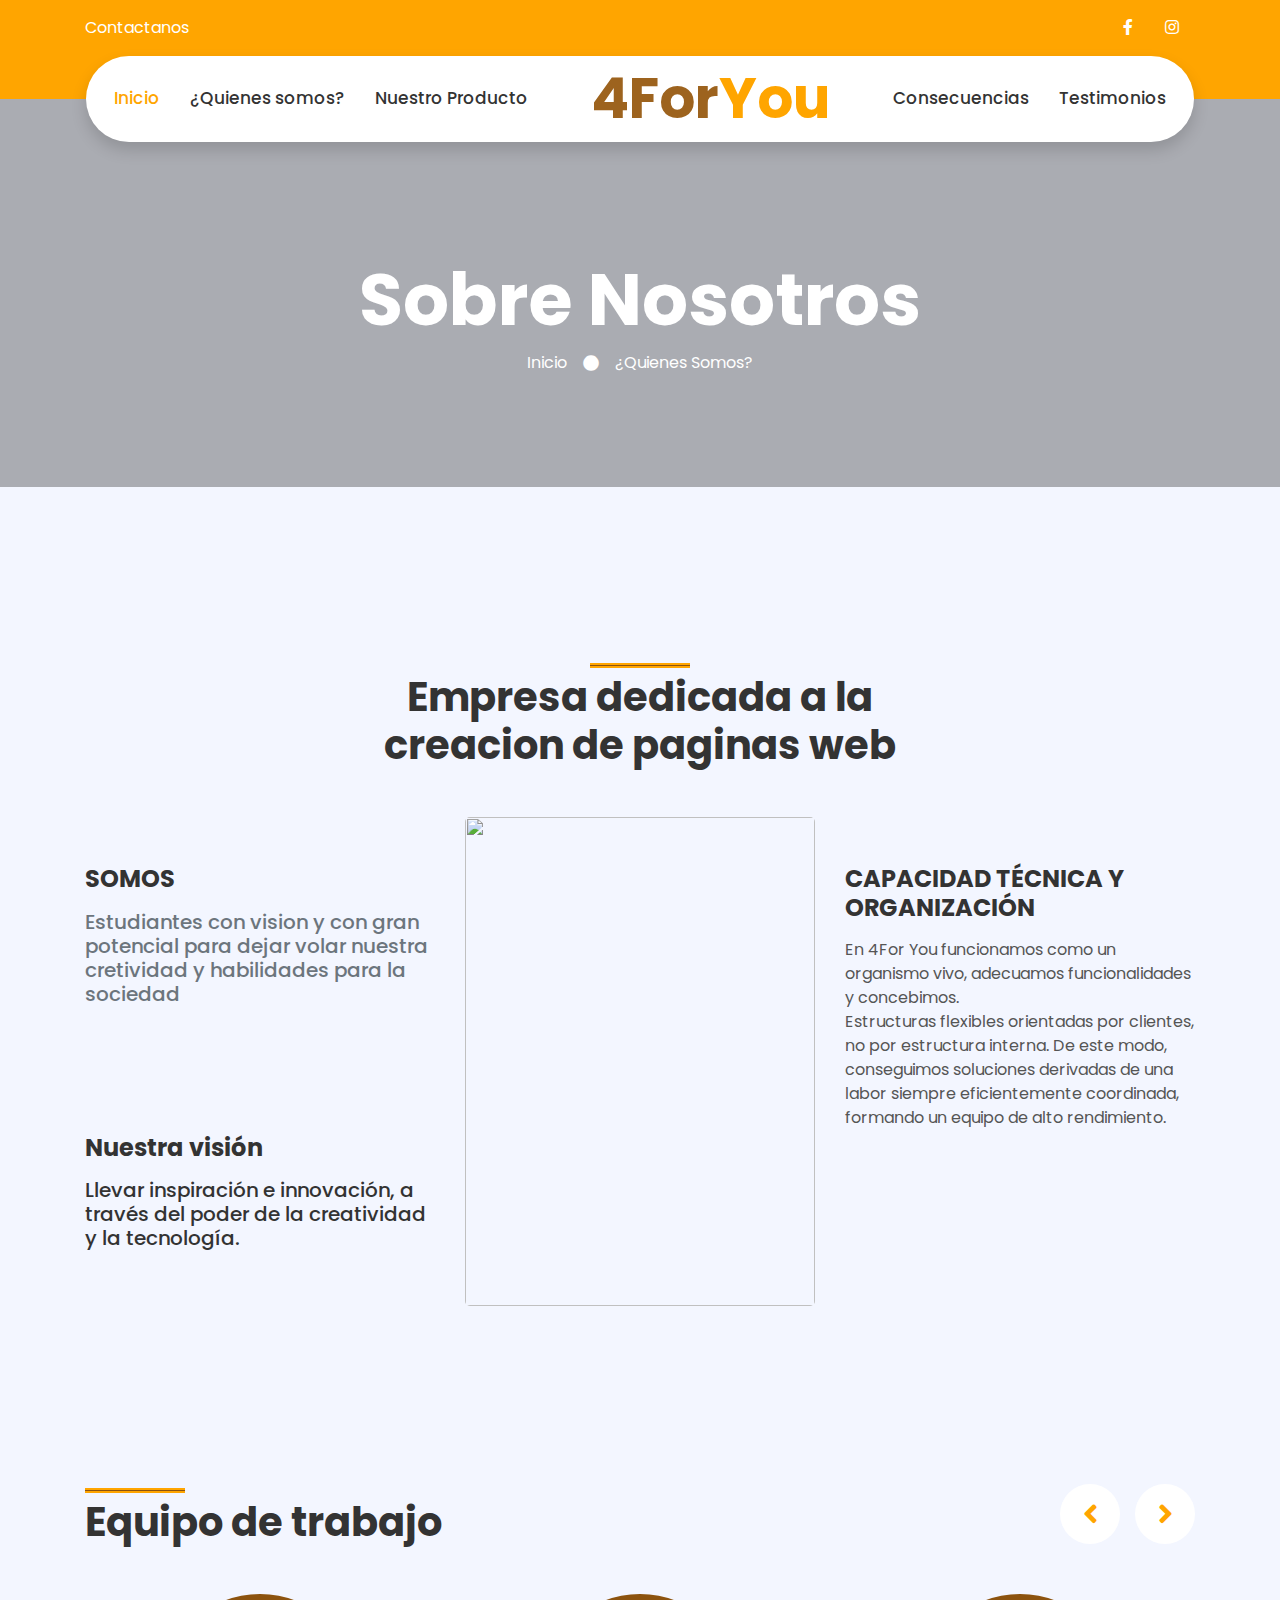
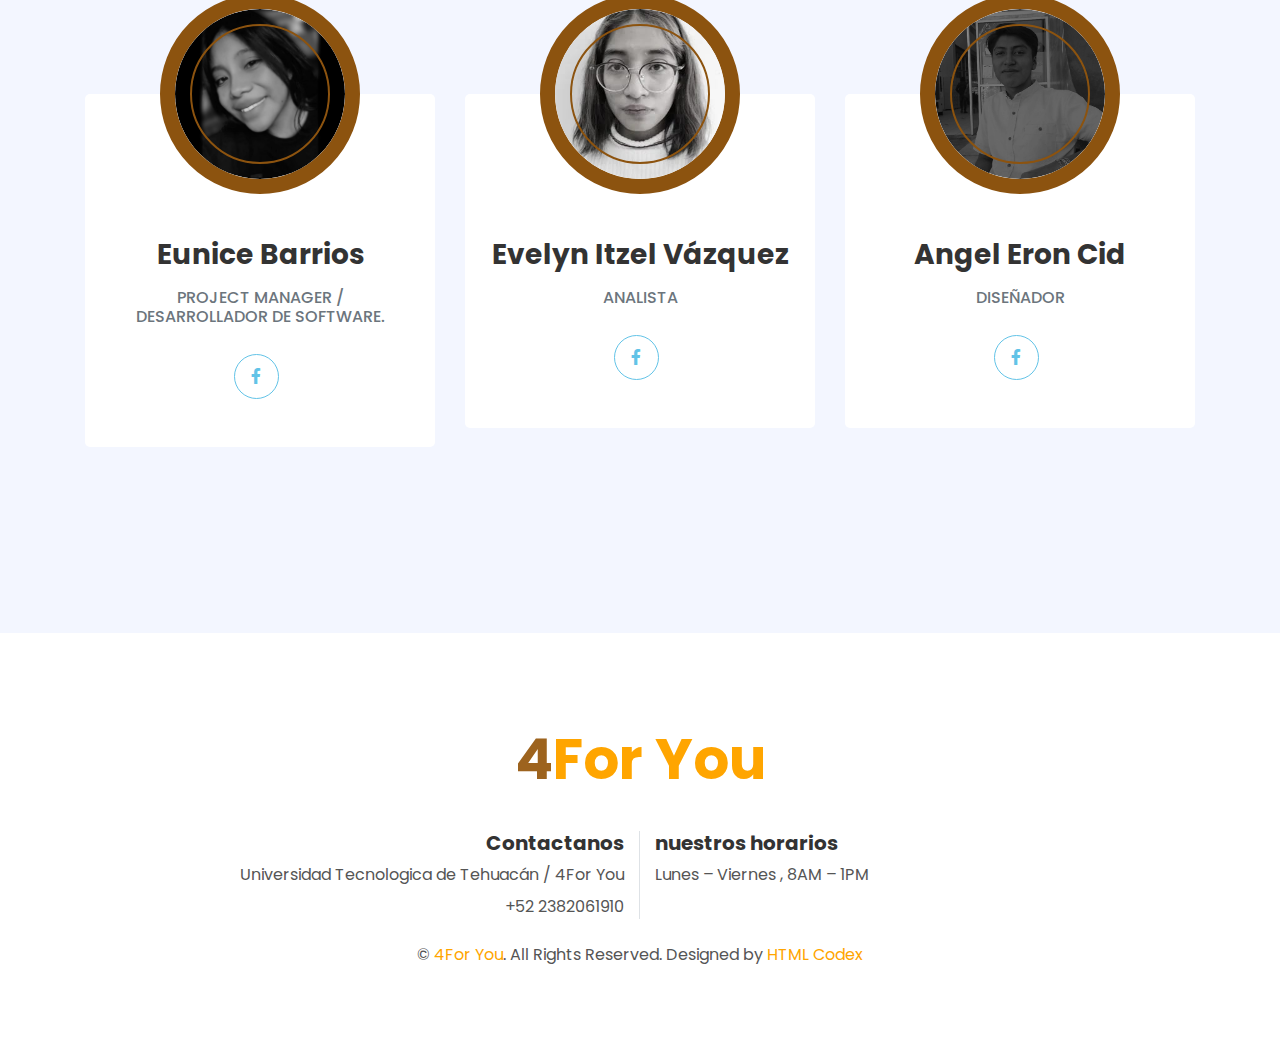
==== commit e73e69fb: "tercer commit" ====
--- a/about.html
+++ b/about.html
@@ -186,7 +186,7 @@
                         </div>
                         <div class="team-item">
                             <div class="team-img mx-auto">
-                                <img class="rounded-circle w-100 h-100" src="img/team-3.jpg" style="object-fit: cover;">
+                                <img class="rounded-circle w-100 h-100" src="img/eron.jpg" style="object-fit: cover;">
                             </div>
                             <div class="position-relative text-center bg-light rounded px-4 py-5" style="margin-top: -100px;">
                                 <h3 class="font-weight-bold mt-5 mb-3 pt-5">Angel Eron Cid</h3>
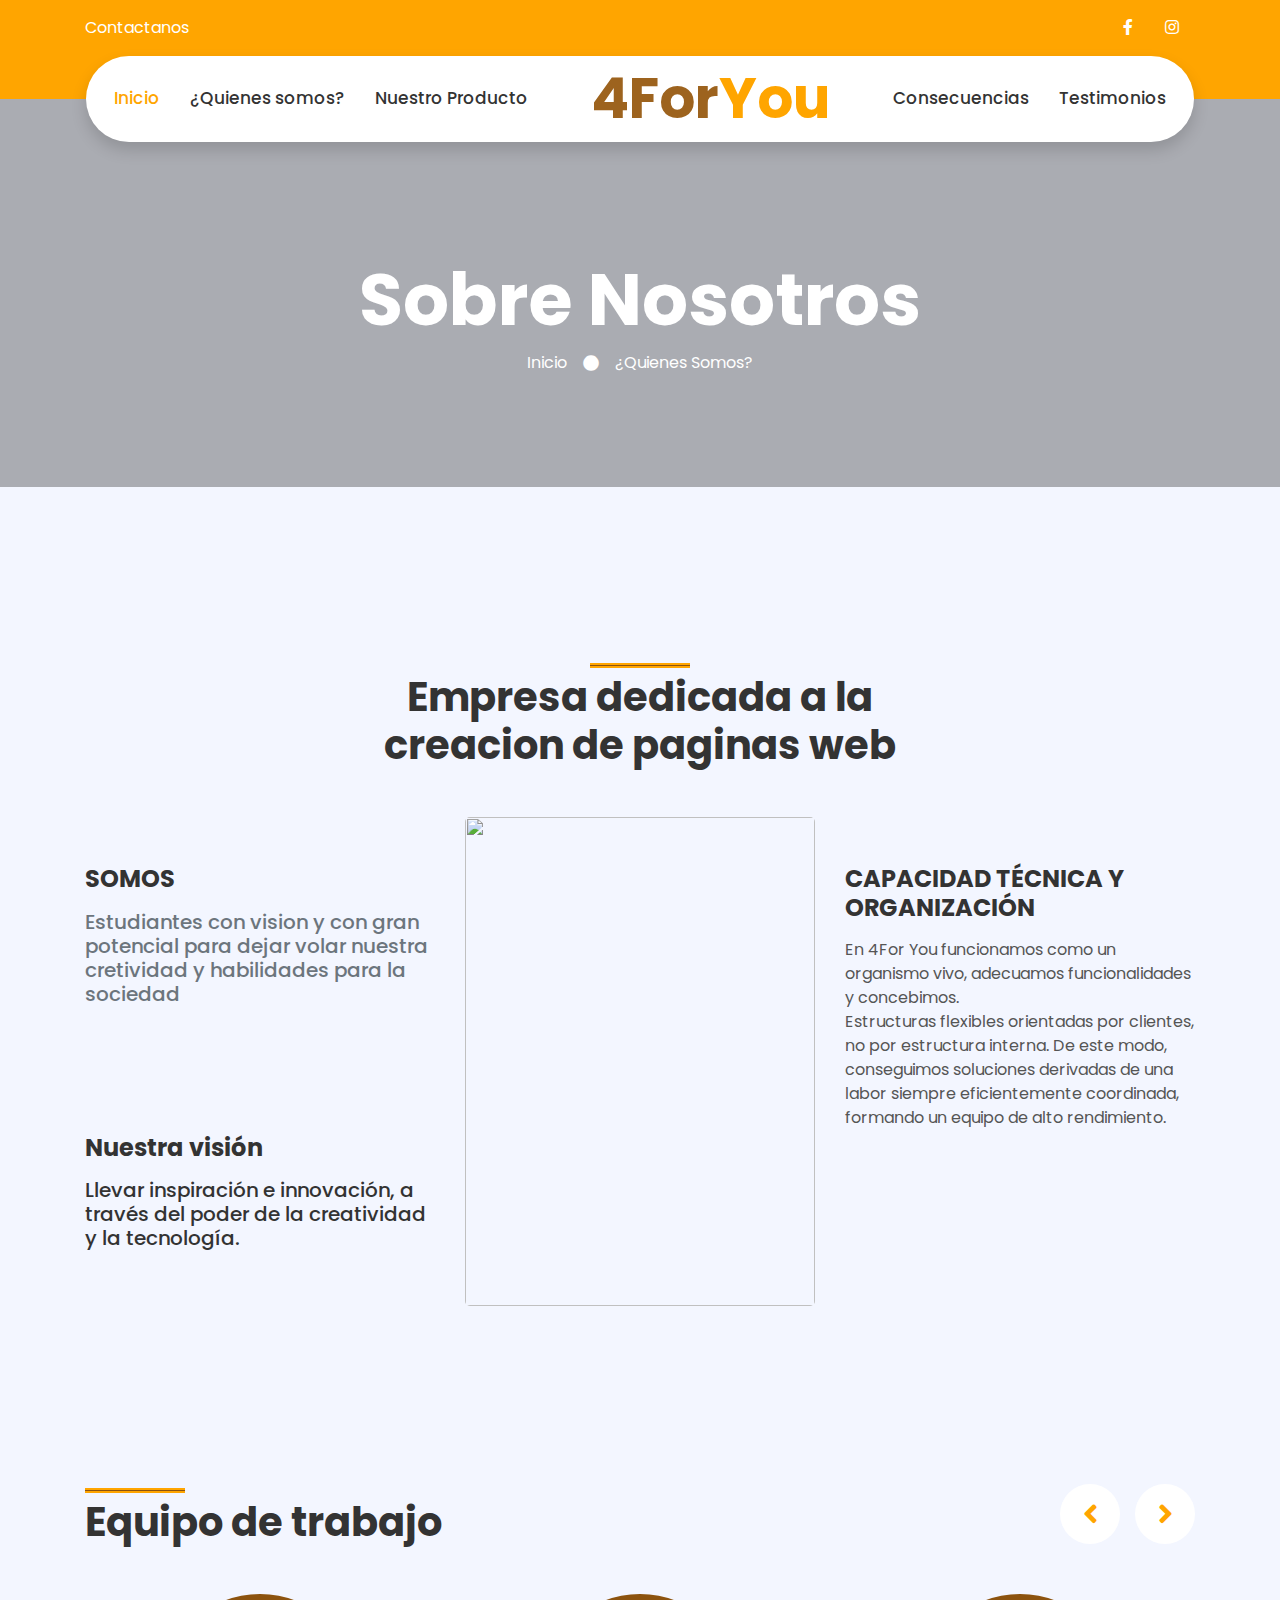
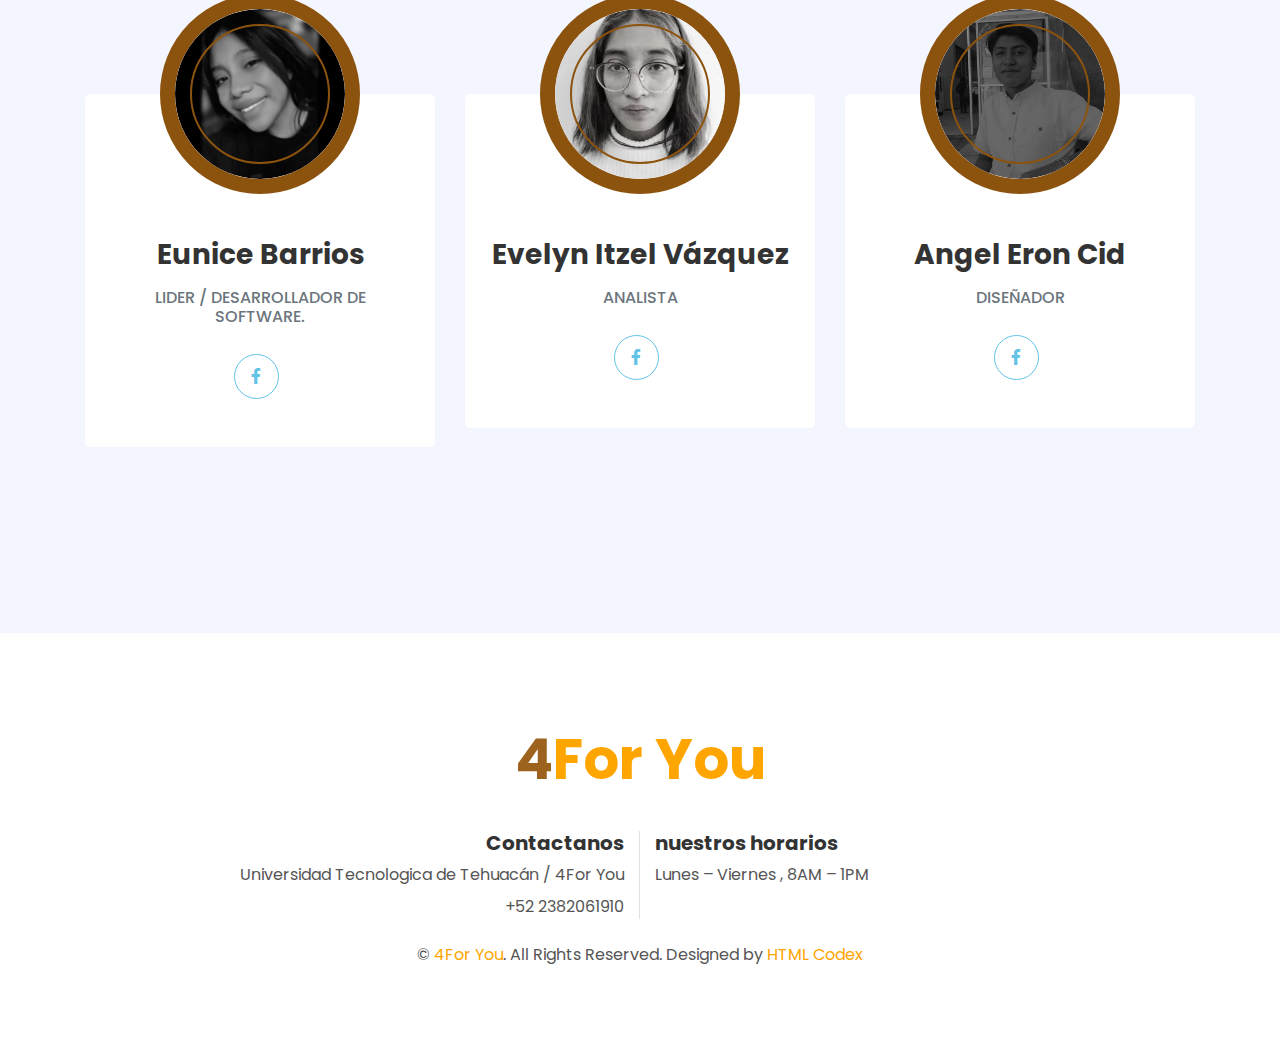
==== commit 2c0a475d: "cuarto commit" ====
--- a/about.html
+++ b/about.html
@@ -162,7 +162,7 @@
                             </div>
                             <div class="position-relative text-center bg-light rounded px-4 py-5" style="margin-top: -100px;">
                                 <h3 class="font-weight-bold mt-5 mb-3 pt-5">Eunice Barrios</h3>
-                                <h6 class="text-uppercase text-muted mb-4">Project manager / Desarrollador de software. </h6>
+                                <h6 class="text-uppercase text-muted mb-4">Lider  / Desarrollador de software. </h6>
                                 <div class="d-flex justify-content-center pt-1">
                                    
                                     <a class="btn btn-outline-secondary btn-social mr-2" href="#"><i class="fab fa-facebook-f"></i></a>
@@ -204,7 +204,7 @@
                             </div>
                             <div class="position-relative text-center bg-light rounded px-4 py-5" style="margin-top: -100px;">
                                 <h3 class="font-weight-bold mt-5 mb-3 pt-5">Alberto Angel López</h3>
-                                <h6 class="text-uppercase text-muted mb-4">Scrum master</h6>
+                                <h6 class="text-uppercase text-muted mb-4">Tester</h6>
                                 <div class="d-flex justify-content-center pt-1">
                                    
                                     <a class="btn btn-outline-secondary btn-social mr-2" href="#"><i class="fab fa-facebook-f"></i></a>
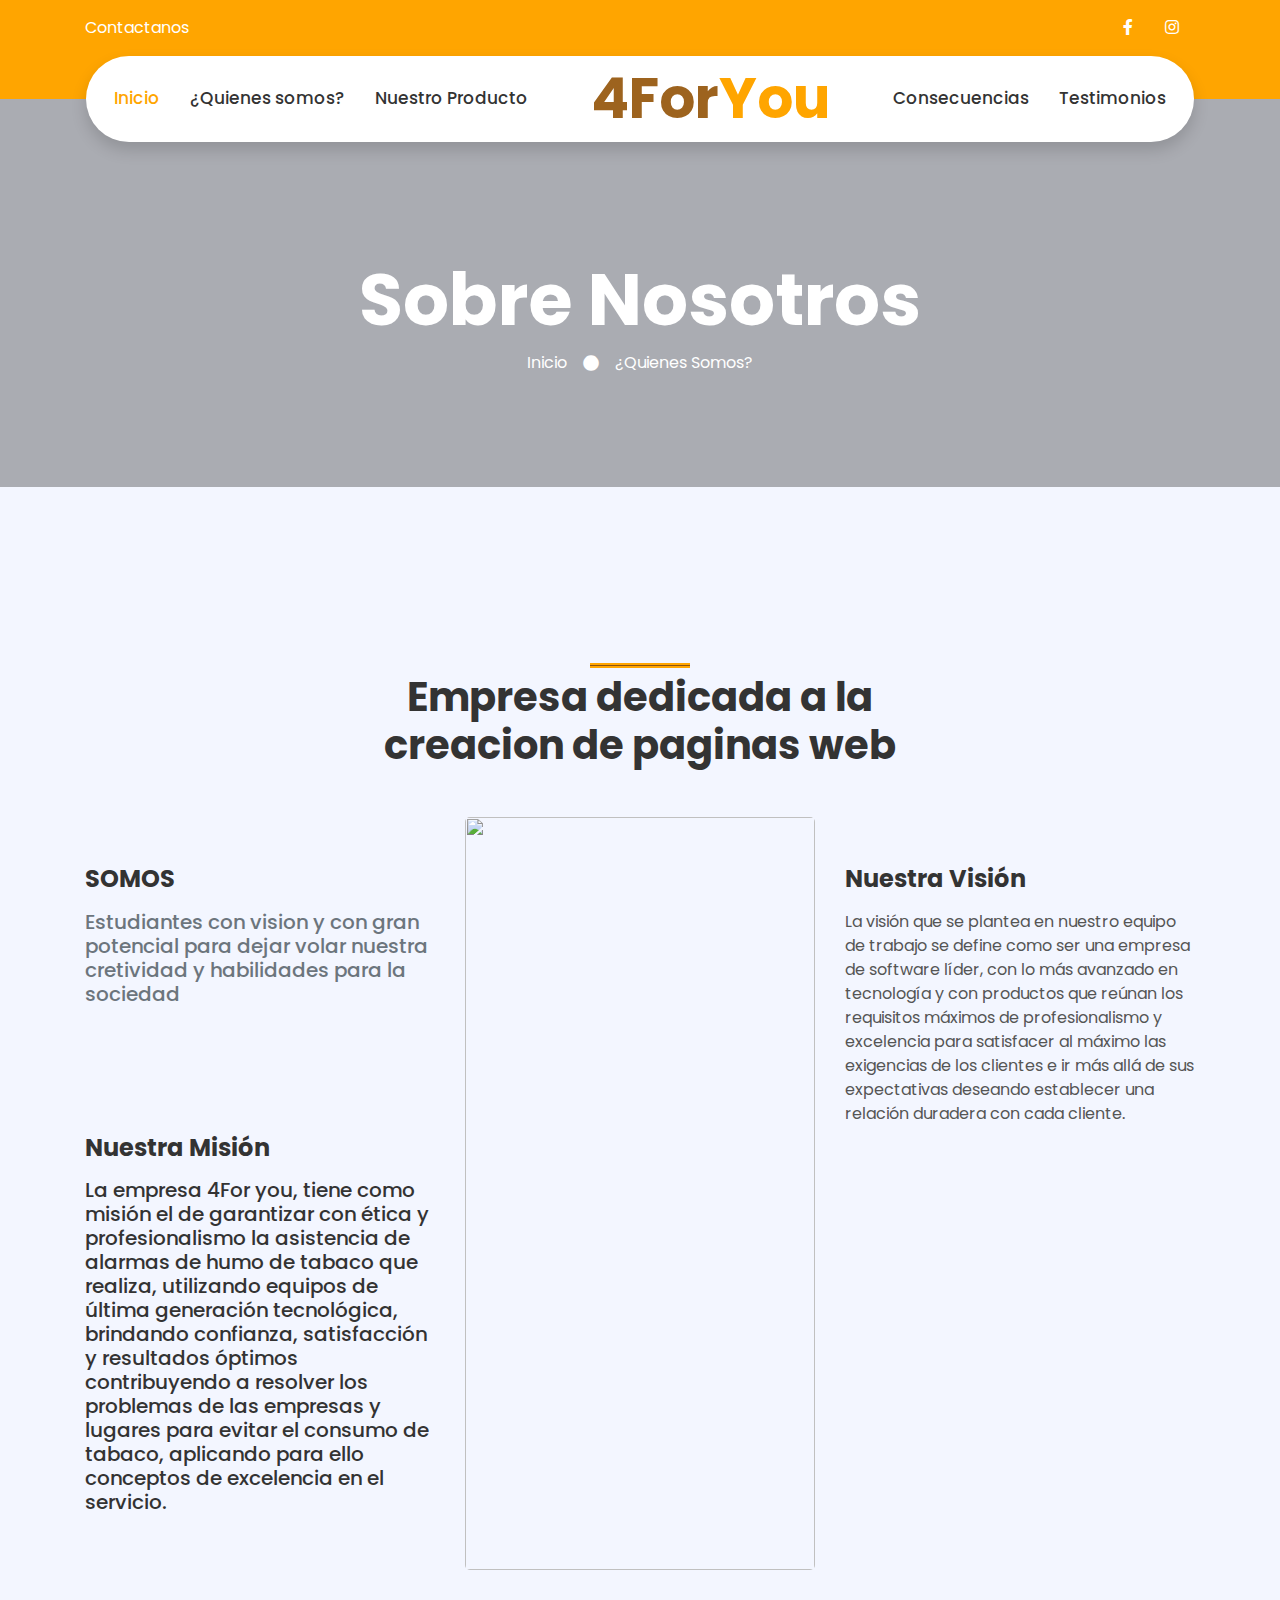
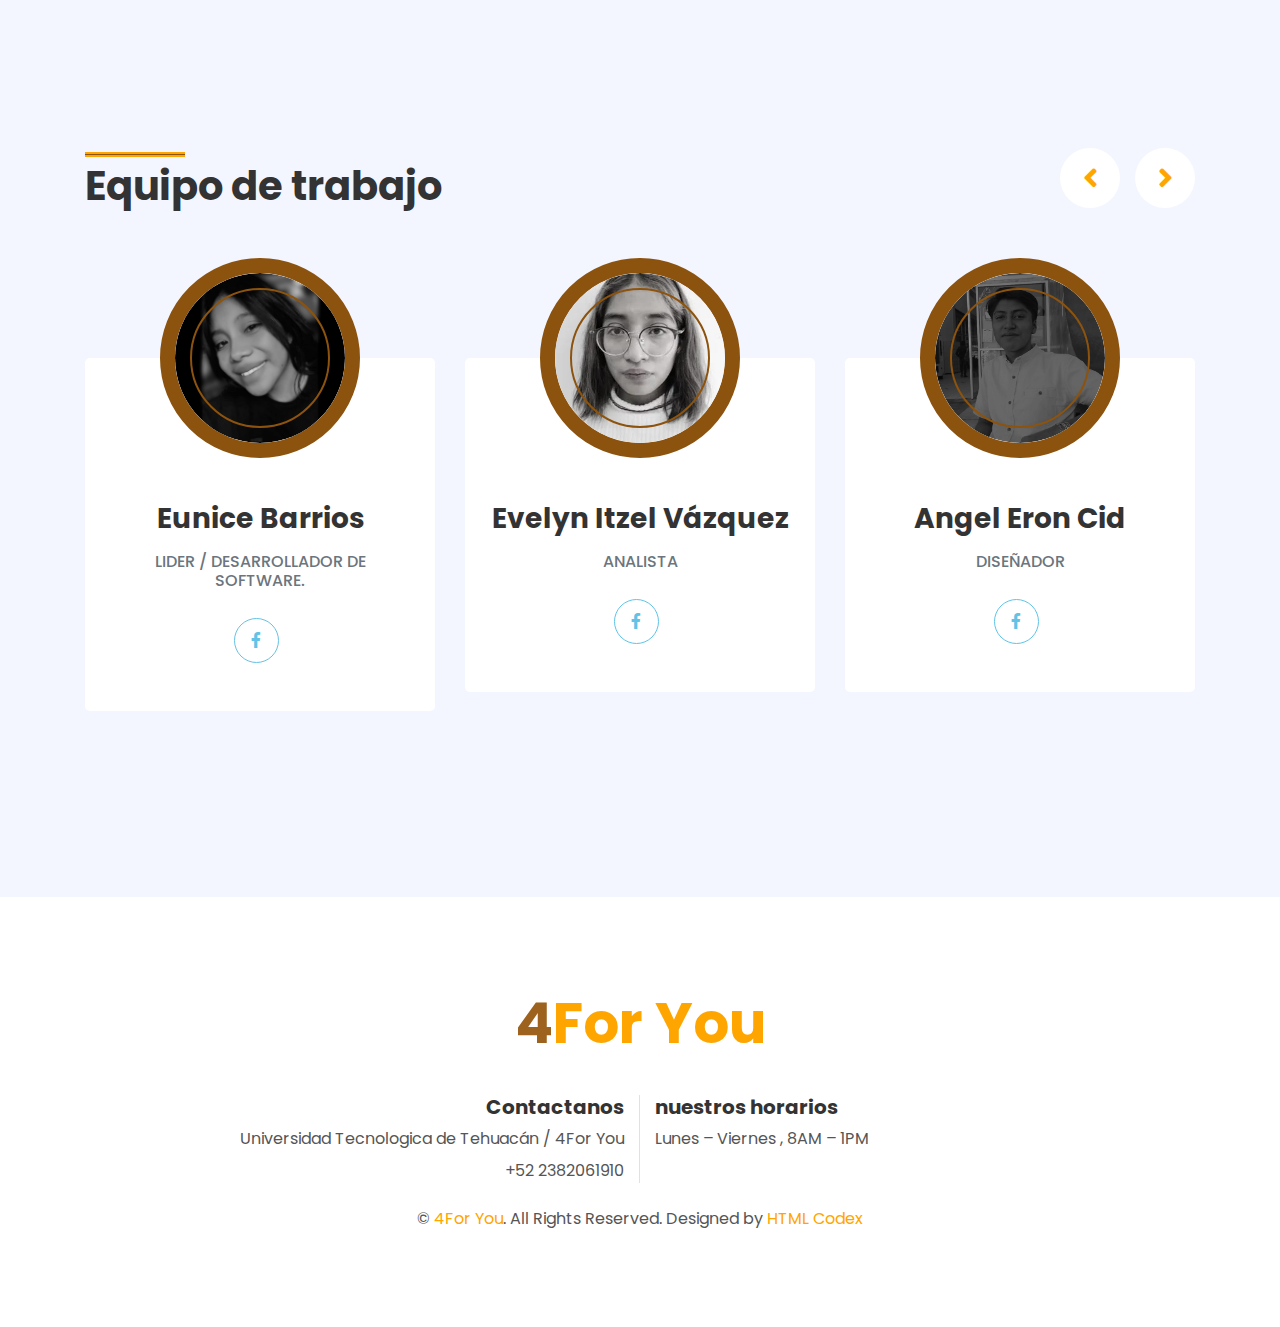
==== commit c7895a7d: "modificacion 2 commit" ====
--- a/about.html
+++ b/about.html
@@ -115,9 +115,14 @@
                     <h5 class="text-muted mb-3">Estudiantes con vision y con gran potencial para dejar volar nuestra cretividad y habilidades para la sociedad</p>
                     
                         <br><br><br><br>
-                        <h4 class="font-weight-bold mb-3">Nuestra visión </h4>
+                        <h4 class="font-weight-bold mb-3">Nuestra Misión </h4>
                         <h5>
-                            Llevar inspiración e innovación, a través del poder de la creatividad y la tecnología. 
+                            La empresa 4For you, tiene como misión el de garantizar con ética y profesionalismo
+                            la asistencia de alarmas de humo de tabaco que realiza, utilizando equipos de última
+                            generación tecnológica, brindando confianza, satisfacción y resultados óptimos
+                            contribuyendo a resolver los problemas de las empresas y lugares para evitar el consumo 
+                            de tabaco, aplicando para ello conceptos de excelencia en el servicio. 
+
                         </h5>
                 </div>
                 <div class="col-lg-4" style="min-height: 400px;">
@@ -126,16 +131,13 @@
                     </div>
                 </div>
                 <div class="col-lg-4 py-5">
-                    <h4 class="font-weight-bold mb-3">CAPACIDAD
-                        TÉCNICA Y ORGANIZACIÓN</h4>
+                    <h4 class="font-weight-bold mb-3">Nuestra Visión</h4>
                     <p>
-                        En 4For You funcionamos como un organismo vivo, adecuamos funcionalidades y concebimos.
-                        <br>
-                        Estructuras flexibles orientadas por clientes, no
-                        por estructura interna. De este modo, conseguimos
-                        soluciones derivadas de una labor siempre
-                        eficientemente coordinada, formando un equipo de alto
-                        rendimiento.
+                        La visión que se plantea en nuestro equipo de trabajo se define como ser una empresa de
+                        software líder, con lo más avanzado en tecnología y con productos que reúnan los 
+                       requisitos máximos de profesionalismo y excelencia para satisfacer al máximo las
+                        exigencias de los clientes e ir más allá de sus expectativas deseando establecer una 
+                       relación duradera con cada cliente. 
                     </p>
                     
                 </div>
@@ -200,7 +202,7 @@
                         </div>
                         <div class="team-item">
                             <div class="team-img mx-auto">
-                                <img class="rounded-circle w-100 h-100" src="img/team-4.jpg" style="object-fit: cover;">
+                                <img class="rounded-circle w-100 h-100" src="img/alberto.jpg" style="object-fit: cover;">
                             </div>
                             <div class="position-relative text-center bg-light rounded px-4 py-5" style="margin-top: -100px;">
                                 <h3 class="font-weight-bold mt-5 mb-3 pt-5">Alberto Angel López</h3>
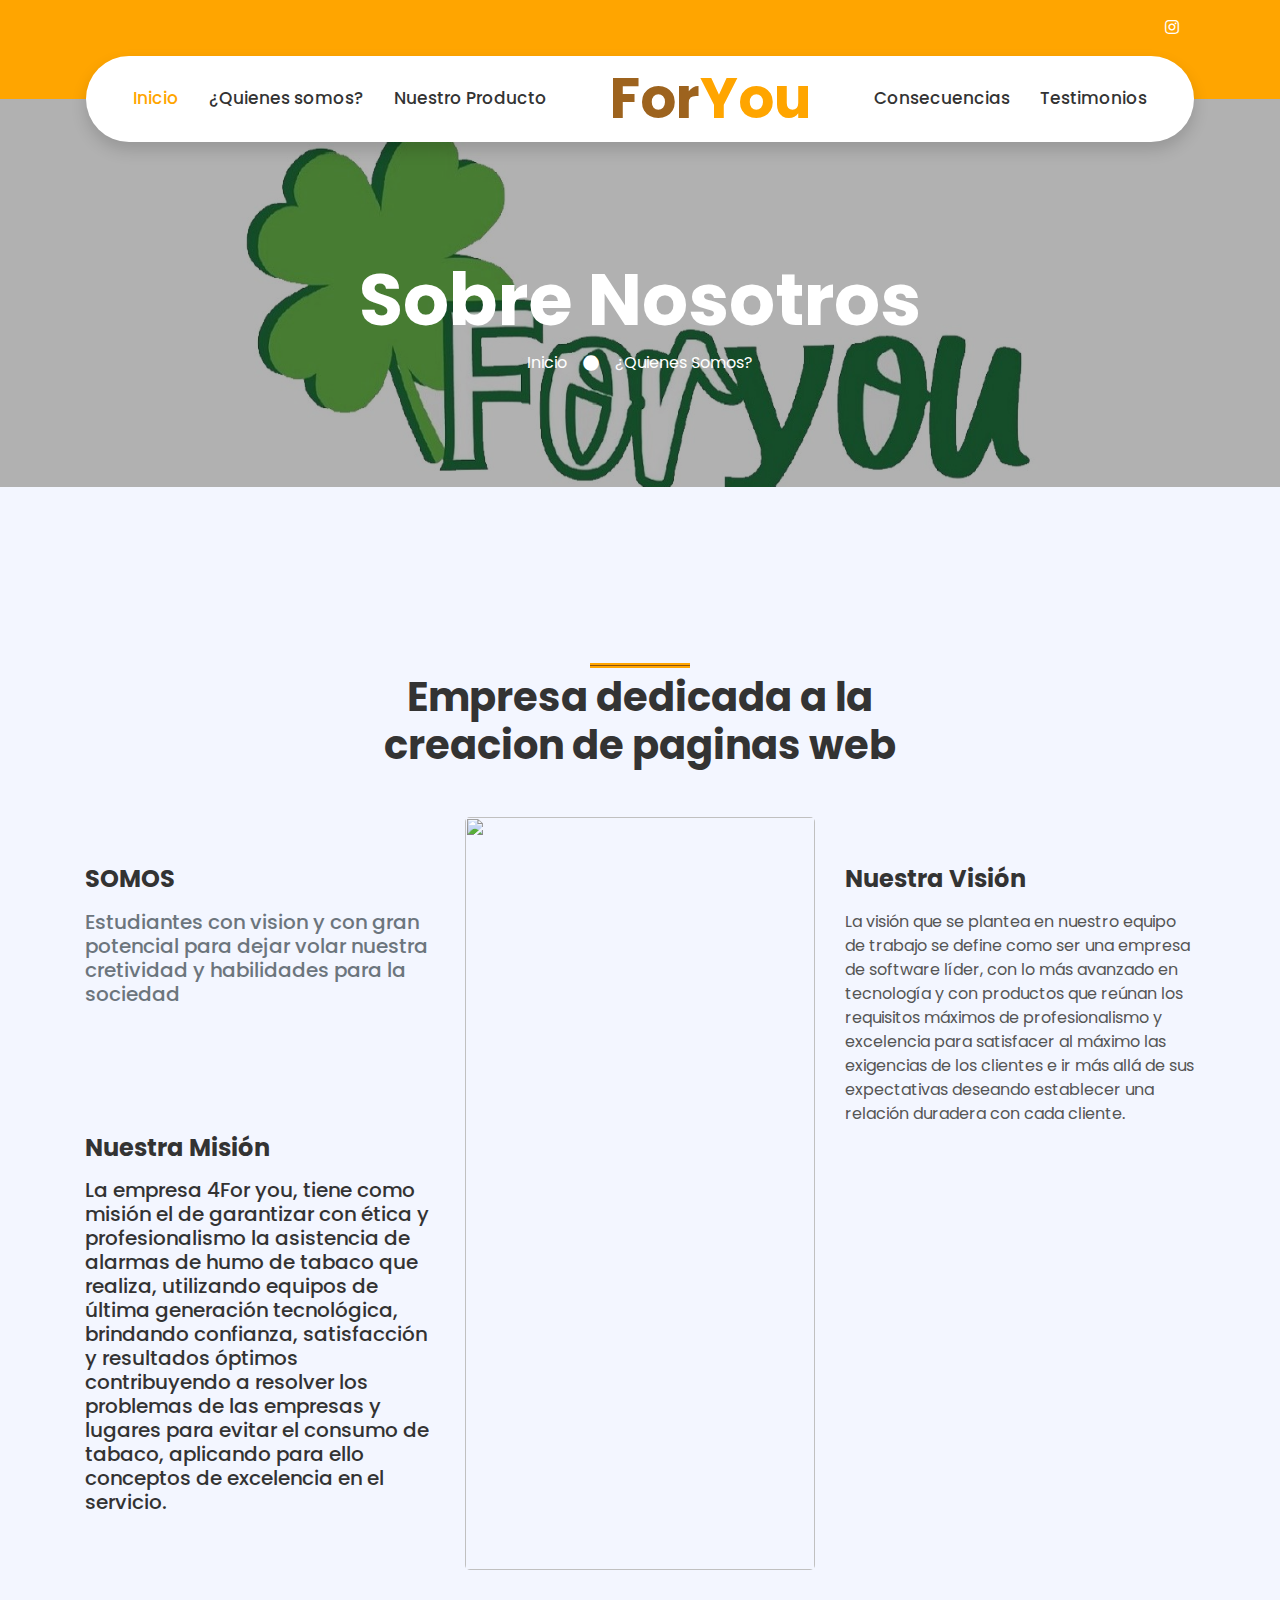
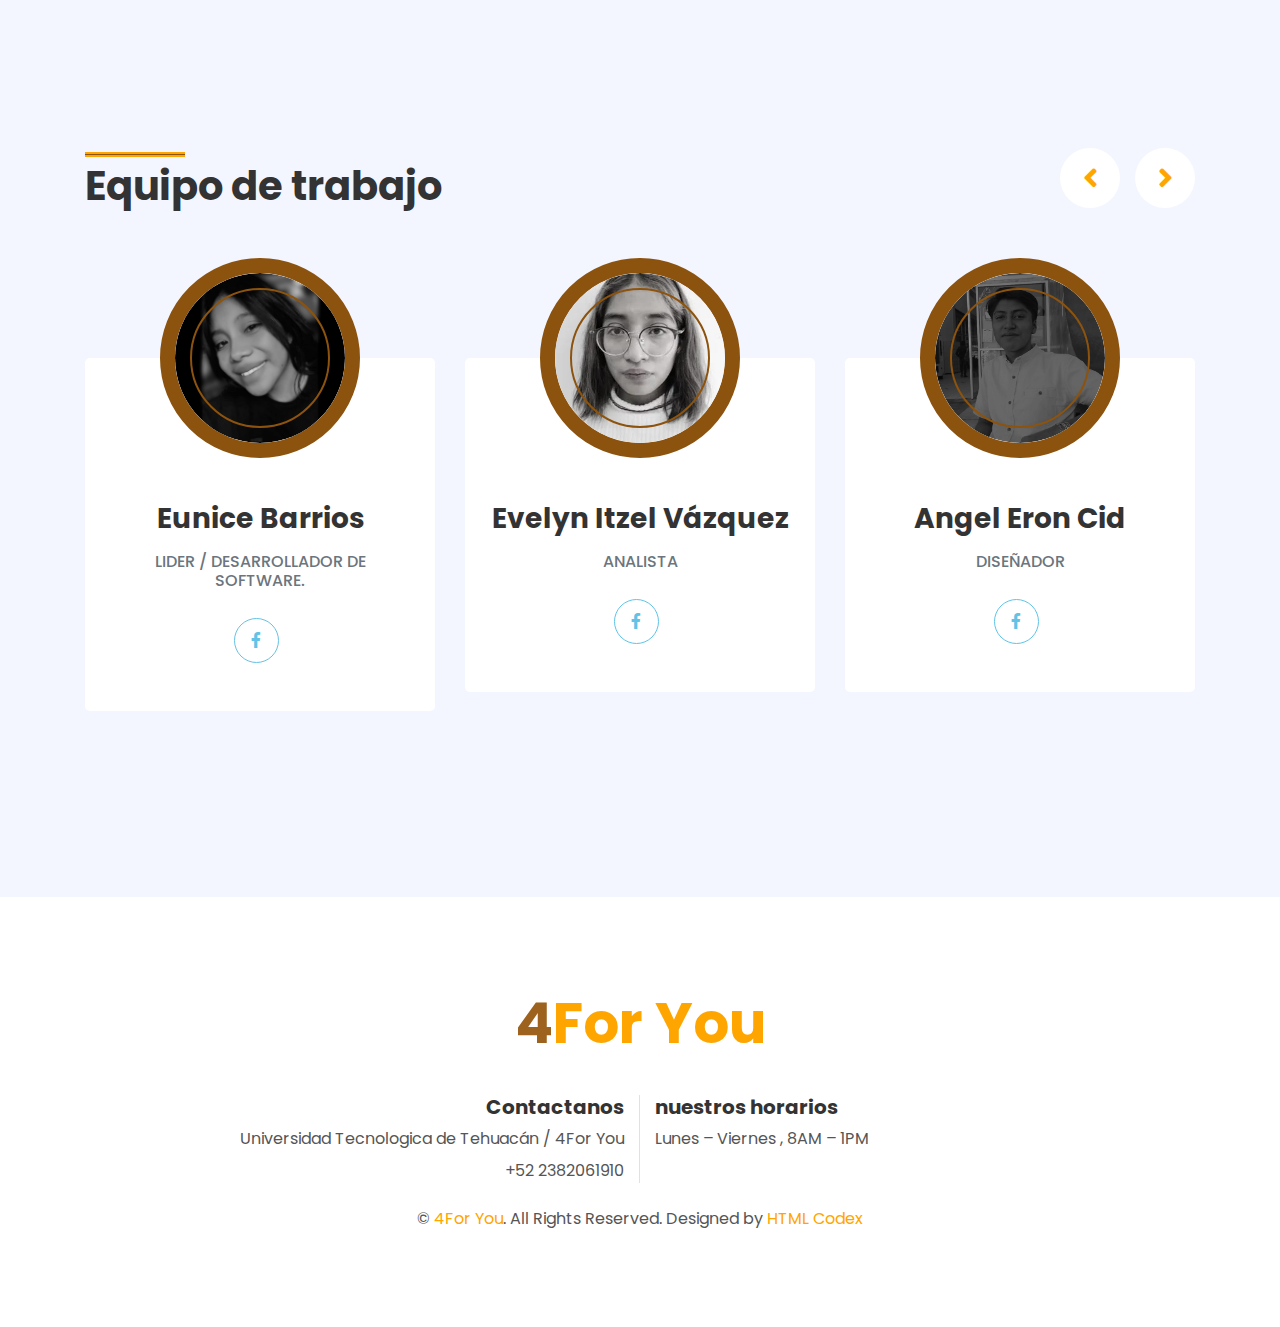
==== commit cf0699df: "modificacion commit" ====
--- a/about.html
+++ b/about.html
@@ -9,7 +9,7 @@
     <meta content="Free HTML Templates" name="description">
 
     <!-- Favicon -->
-    <link href="img/favicon.ico" rel="icon">
+    <link href="./img/icono.png" rel="icon">
 
     <!-- Google Web Fonts -->
     <link rel="preconnect" href="https://fonts.gstatic.com">
@@ -32,16 +32,11 @@
         <div class="container">
             <div class="row">
                 <div class="col-md-6 text-center text-lg-left mb-2 mb-lg-0">
-                    <div class="d-inline-flex align-items-center">
-                        <a class="text-white pr-3" href="https://wa.me/qr/YVDUMRNU4BDAO1 ">Contactanos</a>
-                      
-                    </div>
+                    
                 </div>
                 <div class="col-md-6 text-center text-lg-right">
                     <div class="d-inline-flex align-items-center">
-                        <a class="text-white px-3" href="">
-                            <i class="fab fa-facebook-f"></i>
-                        </a>
+                        
                        
                         </a>
                         <a class="text-white px-3" href="">
@@ -61,7 +56,7 @@
         <div class="container-lg position-relative p-0 px-lg-3" style="z-index: 9;">
             <nav class="navbar navbar-expand-lg bg-white navbar-light shadow p-lg-0">
                 <a href="index.html" class="navbar-brand d-block d-lg-none">
-                    <h1 class="m-0 display-4 text-primary"><span class="text-secondary">4For </span>You</h1>
+                    <h1 class="m-0 display-4 text-primary"><span class="text-secondary">For </span>You</h1>
                 </a>
                 <button type="button" class="navbar-toggler" data-toggle="collapse" data-target="#navbarCollapse">
                     <span class="navbar-toggler-icon"></span>
@@ -73,7 +68,7 @@
                         <a href="product.html" class="nav-item nav-link">Nuestro Producto</a>
                     </div>
                     <a href="index.html" class="navbar-brand mx-5 d-none d-lg-block">
-                        <h1 class="m-0 display-4 text-primary"><span class="text-secondary">4For</span>You</h1>
+                        <h1 class="m-0 display-4 text-primary"><span class="text-secondary">For</span>You</h1>
                     </a>
                     <div class="navbar-nav mr-auto py-0">
                         <a href="service.html" class="nav-item nav-link">Consecuencias</a>
@@ -127,7 +122,7 @@
                 </div>
                 <div class="col-lg-4" style="min-height: 400px;">
                     <div class="position-relative h-100 rounded overflow-hidden">
-                        <img class="position-absolute w-100 h-100" src="https://img.freepik.com/vector-gratis/fondo-cigarrillo-personas_23-2147618275.jpg?w=740&t=st=1678124604~exp=1678125204~hmac=c6847f18bb481e93ad858bc54929d199244ba776e8eab97102665780e44f63b5" style="object-fit: cover;">
+                        <img class="position-absolute w-100 h-100" src="https://i.pinimg.com/originals/84/ef/7a/84ef7a1bb68ea974bda62a7b57e031c3.png" style="object-fit: cover;">
                     </div>
                 </div>
                 <div class="col-lg-4 py-5">
--- a/css/style.css
+++ b/css/style.css
@@ -9814,7 +9814,7 @@
 }
 
 .page-header {
-  background: linear-gradient(rgba(0, 0, 0, 0.3), rgba(0, 0, 0, 0.3)), url(../img/header.jpg), no-repeat center center;
+  background: linear-gradient(rgba(0, 0, 0, 0.3), rgba(0, 0, 0, 0.3)), url(../img/f2.jpg), no-repeat center center;
   background-size: cover;
 }
 
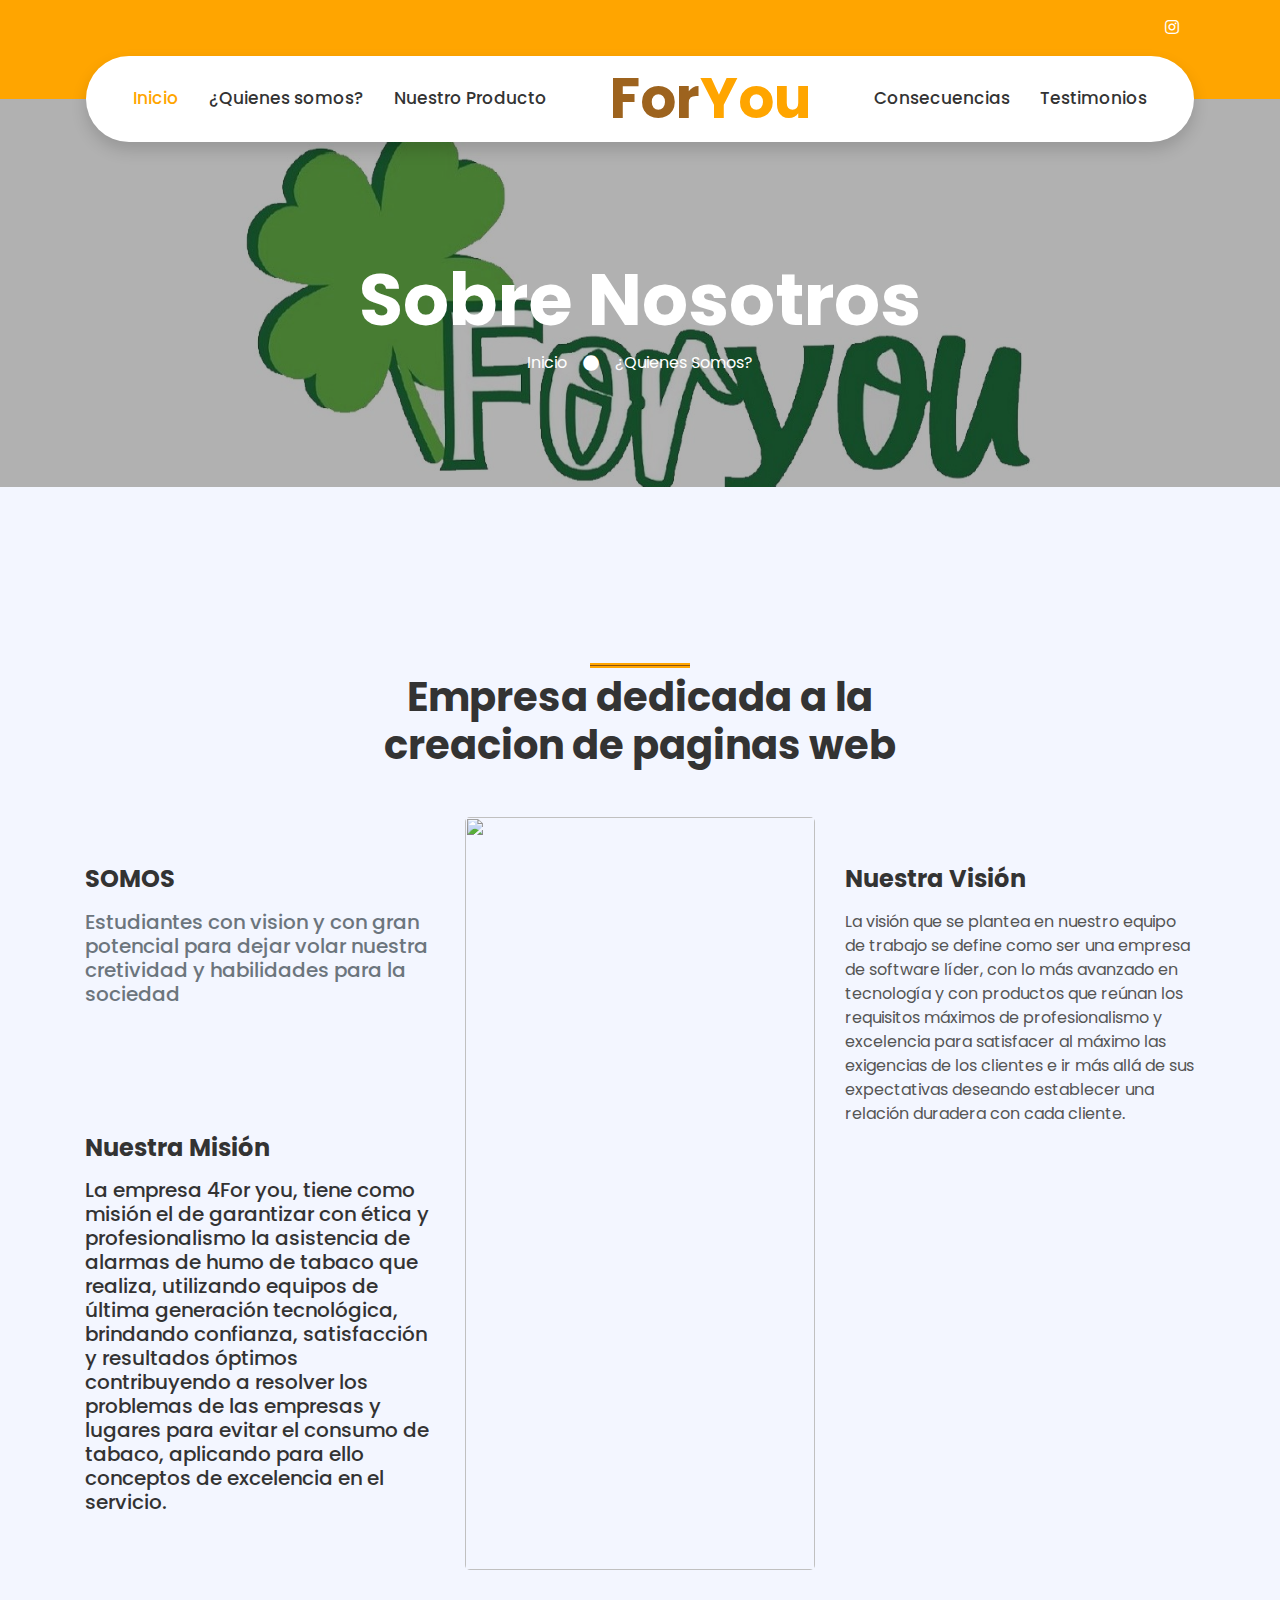
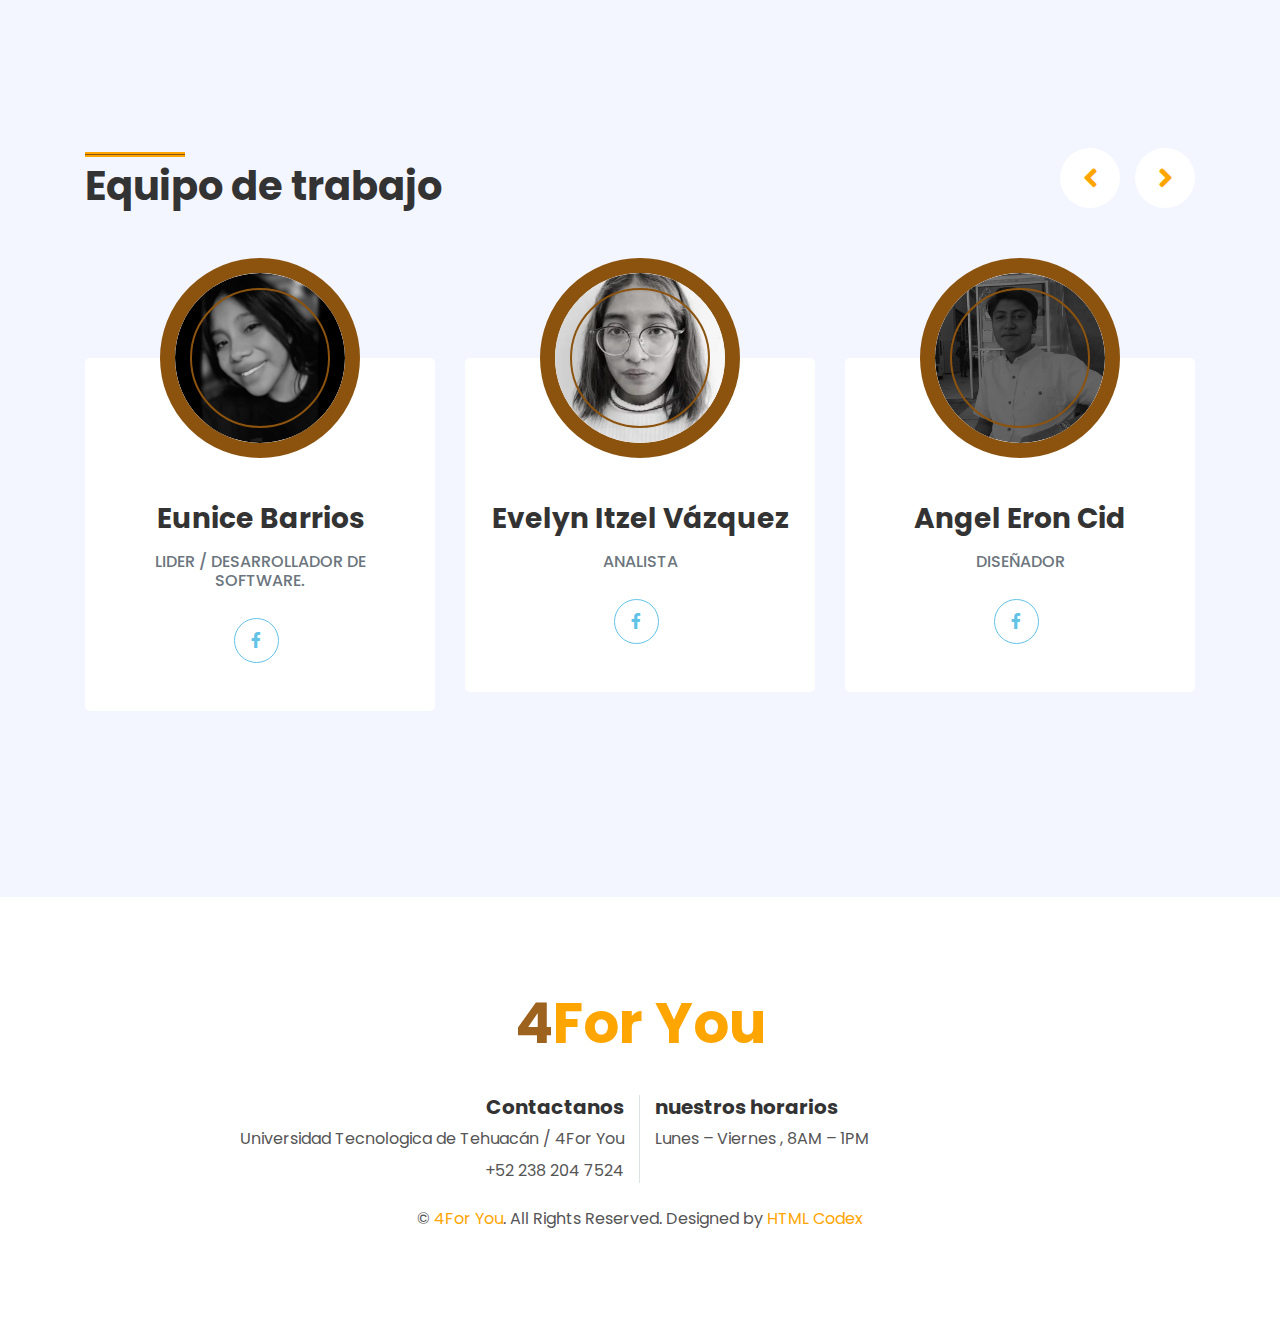
==== commit b147e708: "modificacion commit" ====
--- a/about.html
+++ b/about.html
@@ -39,7 +39,7 @@
                         
                        
                         </a>
-                        <a class="text-white px-3" href="">
+                        <a class="text-white px-3" href="https://instagram.com/_foryou_th?igshid=ODM2MWFjZDg= ">
                             <i class="fab fa-instagram"></i>
                         </a>
                        
@@ -232,7 +232,7 @@
                     <div class="col-sm-6 text-center text-sm-right border-right mb-3 mb-sm-0">
                         <h5 class="font-weight-bold mb-2">Contactanos</h5>
                         <p class="mb-2">Universidad Tecnologica de Tehuacán / 4For You</p>
-                        <p class="mb-0">+52 2382061910</p>
+                        <p class="mb-0">+52 238 204 7524</p>
                     </div>
                     <div class="col-sm-6 text-center text-sm-left">
                         <h5 class="font-weight-bold mb-2">nuestros horarios</h5>
@@ -240,6 +240,8 @@
                         
                     </div>
                 </div>
+
+                
             </div>
             <div class="col-12">
                 <p class="m-0">&copy; <a href="#">4For You</a>. All Rights Reserved. Designed by <a href="https://htmlcodex.com">HTML Codex</a>
